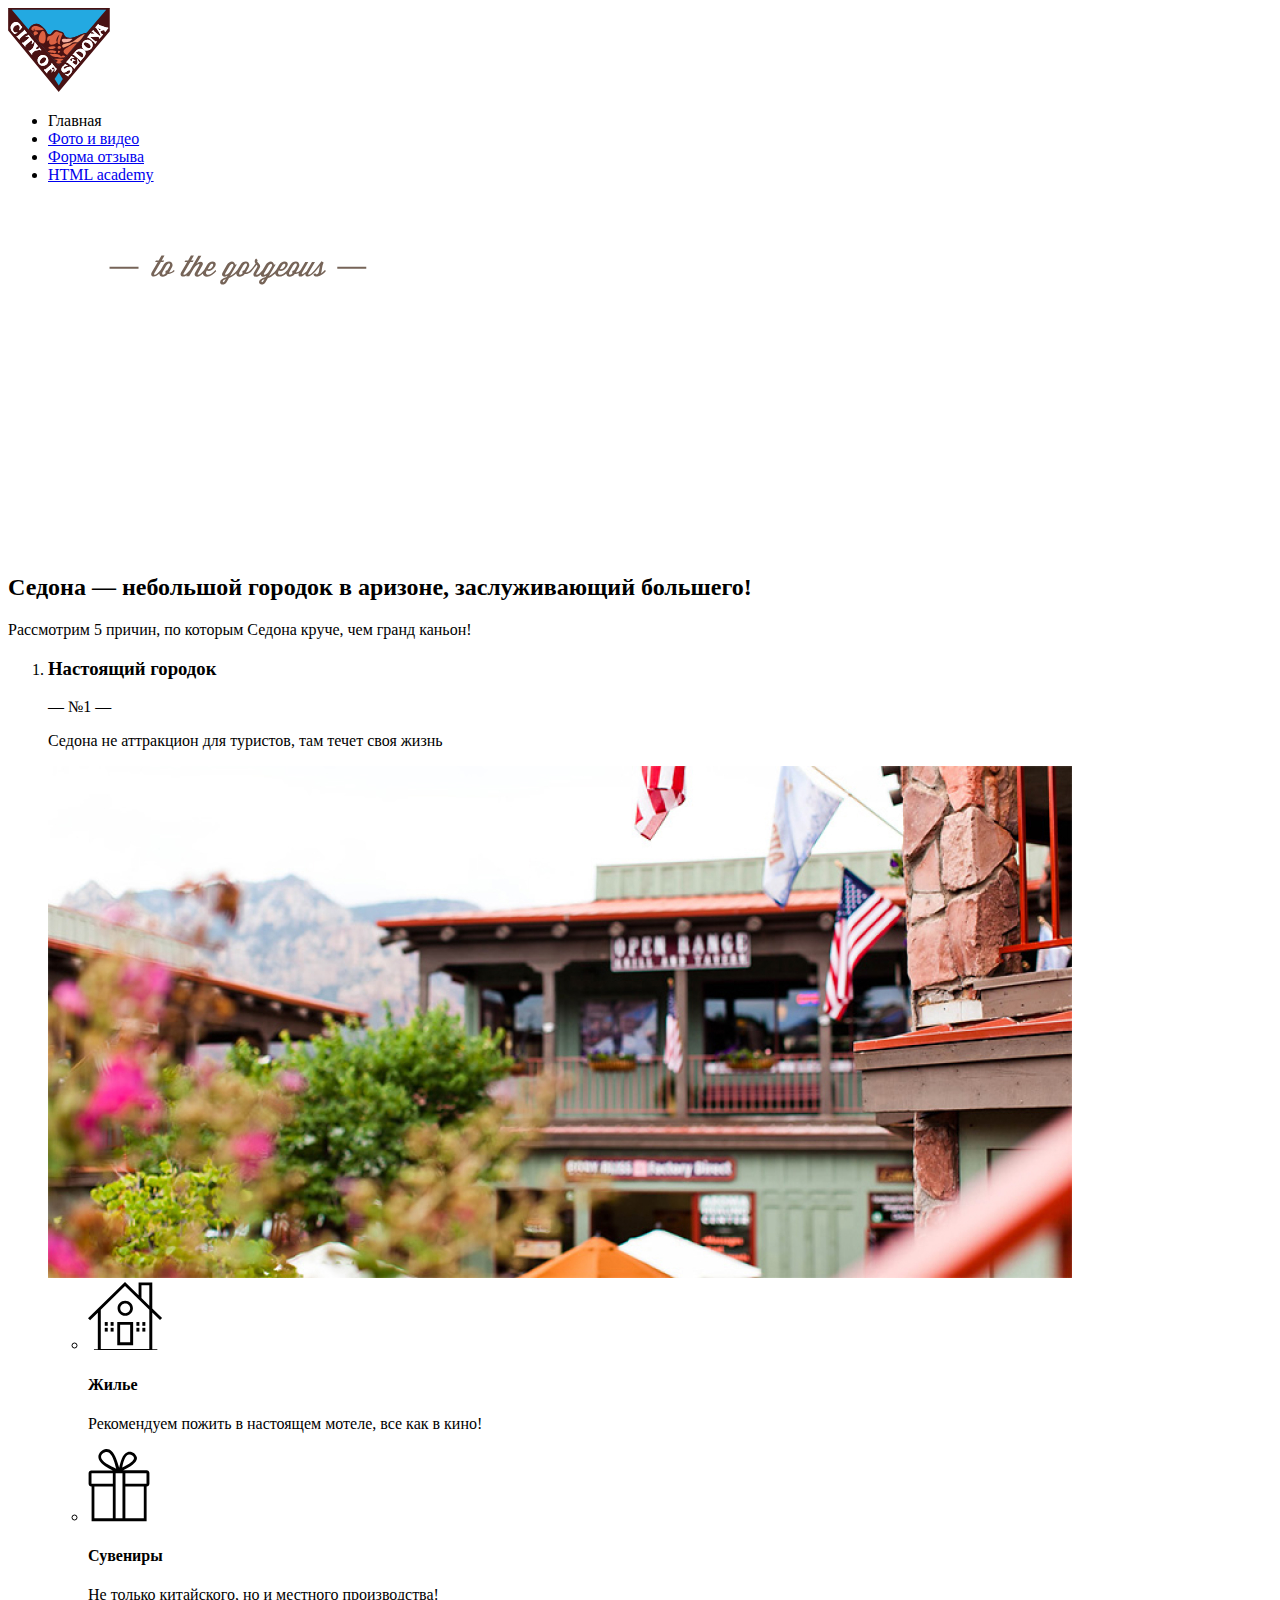
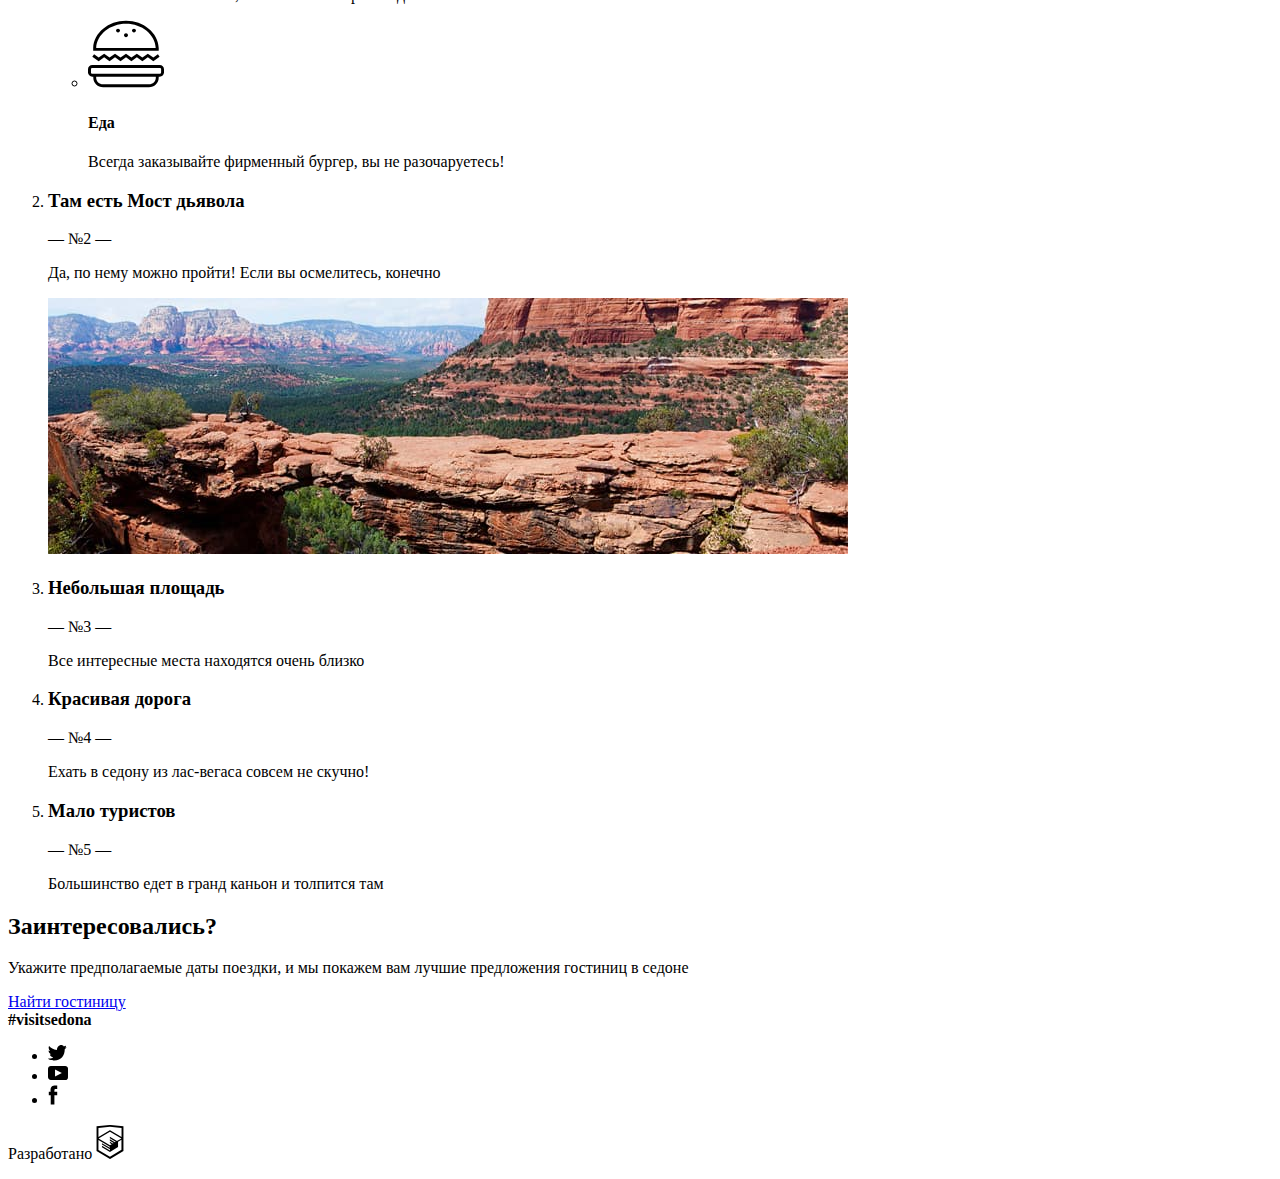
==== index.html @ f2466445 "Color ascent reason’s header to white" ====
<!DOCTYPE html>
<html lang="ru">
  <head>
    <meta charset="UTF-8" />
    <meta name="viewport" content="width=device-width, initial-scale=1.0" />
    <meta http-equiv="X-UA-Compatible" content="ie=edge" />
    <link rel="stylesheet" href="style.css" />
    <title>Sedona</title>
  </head>
  <body class="body">
    <header class="header">
      <a class="header-link">
        <svg width="102" height="84" xmlns="http://www.w3.org/2000/svg">
          <title>
            Логотип курорта City of Sedona: треугольник направленный вниз,
            внутри надпись и горы
          </title>
          <path d="m.15 0 50.6 59.1L101.85 0H.15Z" fill="#23A9E1" />
          <path
            d="M51.05 0H.15v22.5L50.75 84l.3-.4 50.7-60.4V0h-50.7Zm0 57.1-.3.4L3.85 1.8h94.4l-47.2 55.3Z"
            fill="#491213"
          />
          <path
            d="m50.75 57.5.3-.4 27.6-32.3c-6.9.9-11.9 6.1-18.6 5-3.4-.6-3.5-2.5-4.5-4.5-.7-1.5-1.9-1.3-3.5-1.9-1.4-.6-2.3-1.7-5.2-1.1-2.5.6-2.8 4.5-6 4.3-1.7-.1-1.8-2.5-4.2-5.5-6.3-7.6-12.2-6.5-16.2.5l30.3 35.9Z"
            fill="#491213"
          />
          <path
            d="M23.45 32.2c.5.6.9 1.3.8 2.1-.1.6-.9 1.5-.3 1.8.7-.9 1.5-1.9 2.2-2.8-.6-.2-5.4-5.8-5.4-6.5-1.1.6-2.1 1.2-3.2 1.7.2.7 1.3 0 1.9 0 .8.1 1.4.6 2 1.2-1.7 1.4-5.9 5-6.4 5.1-.2 0-1.1-.6-1.1-.1 0 .3.9 1 1 1.2.7.9 1.5 1.8 2.2 2.7.6-.3-.1-.7.2-1.2.3-.3 4.9-4.2 6.1-5.2ZM18.15 25.3c.4-.1.6.4 1-.1-.8-1-1.6-1.9-2.4-2.9-.4-.4-.8-.9-.7 0 .1.6-6.1 5.7-6.5 5.8-.5.2-.8-.4-1.1.1.7.9 1.5 1.7 2.2 2.6.2.3.5.6.7.9.3.3.2-.7.2-.6-.1-.5.5-.9.9-1.2 1.5-1.4 5.3-4.6 5.7-4.6ZM9.35 24.4c-1.8.5-3.6-.2-4.2-2-.5-1.8.6-3.8 2.1-4.8 1.4-1 3.6-1 4.4.8.3.8.2 1.7-.1 2.5-.2.5-.6 1 .1 1.3.9-1.1 1.7-2.2 2.6-3.3-1.1-.6-1.5-1.7-2.3-2.6-.9-1.1-2.1-2.1-3.5-2.3-2.9-.4-5.6 2.6-5.8 5.2-.1 1.5.4 2.8 1.2 4 .8 1 1.9 1.6 2.4 2.8.3.1 2.7-1 3.3-1.3-.1-.1-.1-.3-.2-.3-.7.2 0 0 0 0ZM48.65 60.8c-1.2-.8-4-4.7-4.6-5.3-.1-.1-.2-.3-.3-.4 0 0-.3.2-.2.2-.2.1.1.6-.1.9-.8 1.2-5.8 5-6 5.2-.6.4-1.2-.2-1.5.3.7.9 2.8 3.5 3 3.6.5.1.1-.8.2-1 .1-.4 2.6-2.4 3.5-3.2.3-.3.7.4.9.7.3.5.5 1 .3 1.6-.1.4-.7.9-.3 1.2.6-.7 2.4-2.8 2.6-3 .3-.3-.6 0-.5-.1-.4.2-.7.2-1.1 0-.1-.1-1.1-1.1-1-1.2.4-.4 1-1 1.5-1.1.9-.2 1.6 1.5 1.7 2.1.1.6.1 1.2-.1 1.8-.1.4-.5.7 0 .9.7-1 1.4-1.9 2.1-2.9.2-.2 0-.3-.1-.3-.1-.1.2 0 0 0ZM38.45 56.6c2.2-1.9 2.5-5.1.8-7.3-1.9-2.5-5.4-3.1-7.8-1.1-2.2 1.9-2.5 5-.8 7.3 2 2.7 5.2 3 7.8 1.1 1.2-.9-.1.1 0 0Zm-.5-4.7c-.6 1.5-2.2 3.1-3.7 3.7-1.8.7-3.1-.8-2.4-2.6.6-1.5 2.2-3.1 3.7-3.7 1.9-.7 3.1.9 2.4 2.6-.3.9.1-.2 0 0ZM32.05 42c.5.1.9.6 1.3 0-.7-.9-1.5-1.8-2.2-2.6-.6.3 0 .5-.2 1-.2.4-2.6.8-3.2.9.2-.6.9-2.6 1.2-2.8.5-.4.9.4 1.3-.1l-2.7-3.3c-.3-.4-.6-1-1-.7 0 0 0 1.5-.1 1.7-.1.2-.9 3.6-1.9 4.5-.5.4-2.2 1.9-2.7 2.1-.5.2-.8-.6-1.2 0 .8 1 1.7 2 2.5 3 .1.1.6.9.8.9.5.1.1-.9.1-1.1.2-.4 2.5-2.7 3.5-2.9 1.2-.3 3-.8 4.5-.6.3.1-.4 0 0 0ZM69.35 52.4c.2.6.3 1.3.2 2-.1.9-1 2.9-2.2 2.3-1.2-.6-2.2-1.7-3.2-2.6.8-.9 1.5-1.7 2.9-1.3.4.1.7 0 .3-.3-.4-.2-3.1-2-3.3-1.8-.3.3.5.9.2 1.5-.2.4-.6.8-.9 1.2-.7-.6-1.9-1.3-1.1-2.3.5-.7 1.3-1.2 2.1-1.3.6-.1 1.8.4 2-.2-1.1-.5-2.2-1-3.3-1.6.2.8-3.3 4.5-4.1 5.5-.1.1-.7.6-.7.8 0 .4.6.1.7.1.5-.2 6.8 5.1 7 5.5.1.3-.2.6 0 .7 0 0 .2.2.3.2.4-.5 4.5-6 5.4-6.2-.8-1.2-1.6-2.4-2.4-3.7-.6.4 0 1.1.1 1.5ZM63.15 59.2c-2.1-1.3-5.6 1.3-6.1 1.5-1 .5-1.8-.5-1.3-1.5.5-.8 1.4-1.2 2.3-1.3.3 0 1.4.2 1.5 0 .1-.2.2-.2 0-.3-.9-.6-1.7-1.2-2.6-1.7-.2 1.1-1.4 1.7-2.1 2.4-.8.9-1.5 1.9-1.5 3.2 0 1.1.7 2.1 1.7 2.7 1.1.6 2.3.1 3.3-.5.6-.4 1.3-.9 1.9-1.2 1-.5 2.3-.1 2 1.3-.3 1.1-1.4 2.1-2.4 2.3-.6.2-1.3.1-1.9-.1-.4-.1-1-.7-1.2-.1 1.2.8 2.3 1.7 3.5 2.5.1-.8.5-1.1 1.1-1.6.7-.6 1.4-1.3 2-2.1 1.2-1.7 1.6-4.1-.2-5.5ZM63.15 59.2c1 .5-.6-.5 0 0ZM99.85 19.6c-.7.7-8.4-2.3-9-2.8-.3-.1-.3-1.3-.7-.8l-1.2 1.5c-.4.5-.8 1-1.3 1.5-.3.3-.5.5 0 .7.8-.4 5.4 7.3 5 8.5-.7.4-6.9-5.1-7.1-5.4-.1-.1.3-1-.2-.9-.2 0-.7.9-.9 1.1-.3.4-.6.7-.9 1.1.3.5.5 0 1 0 .4.1 1.8 1.3 2.2 1.7-.7 0-2.7.1-2.9.1-.9.1-.4-.7-1-.9-.8.9-1.5 1.8-2.3 2.8-.4.5-.9 1.1-1.3 1.6-.1.1 0 0 .1.1.3.3.1.2.6 0s6.6 4.9 6.8 5.2c.4.5-.2 1 .4 1.2.6-.7 1.2-1.5 1.8-2.2.1-.1.1-.1 0-.2-.4-.4-.5.2-1 .2-.5-.1-4.4-3.4-5.9-4.6 1.8-.1 7.3-.3 8.2-.3.3 0 1.1.9 1.1 1.2-.1.4-.5.6.1.8.5-.6 1-1.1 1.5-1.7l.2-.3c.1-.1.1-.1.2-.3l.2-.2c.4-.5 1.8-2 1.6-2.2-.5-.4-.7.5-1.3-.1-.3-.2-1.2-1.8-1.4-2.2-.3-.4.6-.9 1-1.1.8-.5 3.2-1.2 3.5.3 0 .3-.3.5-.1.7 0 0 .2.2.3.2.2-.2 2.4-2.8 3.3-4-.4-.1-.5-.2-.6-.3Zm-7.4 2.2c.1-.1.2-.1 0 0-.3.2-.7.5-1 .8-.5-.9-1-1.8-1.6-2.7 1.2.5 2.4 1 3.5 1.5-.2 0-.5.2-.9.4ZM82.75 33c-2.4-2-5.6-1.4-7.6.8-1.9 2.3-1.7 5.7.6 7.6 2.3 1.9 5.7 1.4 7.6-.8 1.9-2.3 1.8-5.7-.6-7.6Zm-.3 6.6c-1.3 1.3-3.4.1-4.5-.7-1.1-.8-3.1-2.6-1.9-4.1 1.1-1.3 3.1-.2 4.2.5 1.2.8 3.4 2.6 2.3 4.2l-.1.1Z"
            fill="#fff"
          />
          <path
            d="M82.75 33c1.2 1-.3-.2 0 0ZM82.45 39.6l.1-.1-.1.1ZM76.15 42.1c.1.1.3.2 0 0-2.9-2.2-6.3-1.6-8.5 1.1l-3 3.6c.4.5.8-.1 1.3.2.4.3 6.2 5.1 6.3 5.4.2.5-.3.5.1.9.2.1 4.5-5.2 4.9-6.2.9-1.8.3-3.8-1.1-5Zm-1.3 6.8c-.2.3 0 .1-.7.7-.3.3-6.4-4.7-6.2-4.9.8-.9 2.6-1.6 3.6-1.3 2.2.4 5.2 3.1 3.3 5.5Z"
            fill="#fff"
          />
          <path
            d="m50.75 57.5.3-.4 27.6-32.3c-6.9.9-11.9 6.1-18.6 5-3.4-.6-3.5-2.5-4.5-4.5-.7-1.5-1.9-1.3-3.5-1.9-1.4-.6-2.3-1.7-5.2-1.1-2.5.6-2.8 4.5-6 4.3-1.7-.1-1.8-2.5-4.2-5.5-6.3-7.6-12.2-6.5-16.2.5l30.3 35.9Z"
            fill="#491213"
          />
          <path d="m46.65 70.9 4.1-6.5 4 6.5-4 6.5-4.1-6.5Z" fill="#23A9E1" />
          <path
            d="M23.45 32.3c.5.6.9 1.3.8 2.1-.1.6-.9 1.6-.3 1.8.7-.9 1.5-1.9 2.2-2.8-.6-.2-5.4-5.8-5.4-6.5-1.1.6-2.1 1.2-3.2 1.7.2.7 1.3 0 1.9 0 .8.1 1.4.6 2 1.2-1.7 1.4-5.9 5-6.4 5.1-.2 0-1.1-.6-1.1-.1 0 .3.9 1 1 1.2.7.9 1.5 1.8 2.2 2.7.6-.3-.1-.7.2-1.2.3-.4 4.9-4.3 6.1-5.2ZM18.15 25.3c.4-.1.6.4 1-.1-.8-1-1.6-1.9-2.4-2.9-.4-.4-.8-.9-.7 0 .1.6-6.1 5.7-6.5 5.8-.5.2-.8-.4-1.1.1.7.9 1.5 1.7 2.2 2.6.2.3.5.6.7.9.3.3.2-.7.2-.6-.1-.5.5-.9.9-1.2 1.5-1.3 5.3-4.6 5.7-4.6ZM9.35 24.4c-1.8.5-3.7-.2-4.2-2s.6-3.8 2.1-4.8c1.4-1 3.6-1 4.4.8.3.8.2 1.7-.1 2.5-.2.5-.6 1 .1 1.3.9-1.1 1.7-2.2 2.6-3.3-1.1-.6-1.5-1.7-2.3-2.6-.9-1.1-2.1-2.1-3.5-2.3-2.9-.4-5.6 2.6-5.8 5.2-.1 1.5.4 2.8 1.2 4 .8 1 1.9 1.6 2.4 2.8.3.1 2.7-1 3.3-1.3-.1-.1-.1-.2-.2-.3-.7.2 0 0 0 0ZM48.65 60.8c-1.2-.8-4-4.7-4.6-5.3-.1-.1-.2-.3-.3-.4 0 0-.3.2-.2.2-.2.1.1.6-.1.9-.8 1.2-5.8 5-6 5.2-.6.4-1.2-.2-1.5.3.7.9 2.8 3.5 3 3.6.5.1.1-.8.2-1 .1-.4 2.6-2.4 3.5-3.2.3-.3.7.4.9.7.3.5.5 1 .3 1.6-.1.4-.7.9-.3 1.2.6-.7 2.4-2.8 2.6-3 .3-.3-.6 0-.5-.1-.4.2-.7.2-1.1 0-.1-.1-1.1-1.1-1-1.2.4-.4 1-1 1.5-1.1.9-.2 1.6 1.5 1.7 2.1.1.6.1 1.2-.1 1.8-.1.4-.5.7 0 .9.7-1 1.4-1.9 2.1-2.9.2-.2 0-.3-.1-.3-.1-.1.2 0 0 0ZM38.45 56.6c2.2-1.9 2.5-5.1.8-7.3-1.9-2.5-5.4-3.1-7.8-1.1-2.2 1.9-2.5 5-.8 7.3 2 2.7 5.2 3 7.8 1.1 1.2-.9-.1.1 0 0Zm-.5-4.7c-.6 1.5-2.2 3.1-3.7 3.7-1.8.7-3.1-.8-2.4-2.6.7-1.5 2.2-3.1 3.7-3.7 1.9-.7 3.1.9 2.4 2.6-.4.9.1-.2 0 0ZM32.05 42c.5.1.9.5 1.3 0-.7-.9-1.5-1.8-2.2-2.6-.6.3 0 .5-.2 1-.2.4-2.6.8-3.2.9.2-.6.9-2.6 1.2-2.8.5-.4.9.4 1.3-.1l-2.7-3.3c-.3-.4-.6-1-1-.7 0 0 0 1.5-.1 1.7-.1.2-.9 3.6-1.9 4.5-.5.4-2.2 1.9-2.7 2.1-.5.2-.8-.6-1.2 0 .8 1 1.7 2 2.5 3 .1.1.6.9.8.9.5.1.1-.9.1-1.1.2-.4 2.5-2.7 3.5-2.9 1.2-.2 3-.7 4.5-.6.3.1-.4 0 0 0Z"
            fill="#fff"
          />
          <path
            d="M25.75 22.9c-4-.2-2.4-4 .4-4.8 2.6-.8 8.1 1.7 9.8 3.4-2.8.9-6.4.7-9.4.9-.2-3.2-1-2.1-.8.5ZM26.75 27.7c-2-1.6-1.4-5.3 1.8-4.1 4 2.1-.9 3.2-1.8 4.1ZM35.25 35.4c-8.6-.1-2.8-13.3.1-12.5 3.4 1.1 3 12.6-.1 12.5ZM41.35 31.1c-.8 2.5-2.4 3-2.2-.1.2-3.5 2.5-2.7 4.9-4 2-1.1 3.1-5.2 6.6-2.8 1.6 1.1 3.4.2 3.9 1.8 0-.1-4.5 10.3-2 10.3-5 0-2.8-5.9-.9-9.9-1.8.9-4.8 6.7-2.4 7.6-1.3 1.7-5.2 3.9-7.2 2.3-1.5-1.1-.7-3.2-.7-5.2ZM45.45 40.7c-3.5 1-8.1-1.2-2.5-2.3 3.5-.7 7.2.7 2.5 2.3.1 0-.1 0 0 0ZM49.85 40.6c-.7-1.7.6-3.6 2.7-2.2 1.8 1.2-.9 3.1-2.7 2.2ZM46.85 45.2c-2.4-.7-10.5-.6-5.2-2.8 1.7-.6 10.2.2 5.2 2.8ZM50.05 44.9c0-1-.5-2.7 1.4-1.9 2.2.8-1.4 2.6-1.4 1.9 0 0 0-.2 0 0ZM57.35 48.5c-1.4-1.2-2.9-1.3-4.2 0-1.8-3.3-8.3-2.2-11.4-2.7 1.6 4.1 14.8 4.9 15.6 2.7ZM55.45 51c-3.2-.1-6.7-.6-9.6.1 1.9.5 6.4 1.8 2.2 2.9 1.5 2.2 4 2 5.6.1-.7-.3-1-.7-1.6-1.1 1.6-.3 3.2-1.2 3.4-2ZM59.05 47.1c-5.3-3.1-4-5.4.4-7.6 2.3-1.1 7.3-5.2 9.4-3.9-3.3 3.9-6.6 7.7-9.8 11.5Z"
            fill="#DC6243"
          />
          <path
            d="M55.25 39.8c-4.5-4.6 6.7-4.2 8.5-5.8 1.3.4 10.8-8.3 13.1-7.7-1.7 1.9-5.2 8.1-7.8 8.1-2 0-4-.3-5.5 1.1-2.2 2.1-5.9 3.1-8.3 4.3Z"
            fill="#F49774"
          />
          <path
            d="M56.75 34.2c-2.5 1.3-4.8-3.9-.5-3.4 2.8.3 5.7-.2 8.3.2-2 2.3-4.7 3.6-7.8 3.2Z"
            fill="#F4B1A4"
          />
          <path
            d="M69.35 52.5c.2.6.3 1.3.2 2-.1.9-1 2.9-2.2 2.3-1.2-.6-2.2-1.7-3.2-2.6.8-.9 1.5-1.7 2.9-1.3.4.1.7 0 .3-.3-.4-.2-3.1-2-3.3-1.8-.3.3.5.9.2 1.5-.2.4-.6.8-.9 1.2-.7-.6-1.9-1.3-1.1-2.3.5-.7 1.3-1.2 2.1-1.3.6-.1 1.8.4 2-.2-1.1-.5-2.2-1-3.3-1.6.2.8-3.3 4.5-4.1 5.5-.1.1-.7.6-.7.8 0 .4.6.1.7.1.5-.2 6.8 5.1 7 5.5.1.3-.2.6 0 .7 0 0 .2.2.3.2.4-.5 4.5-6 5.4-6.2-.8-1.2-1.6-2.4-2.4-3.7-.6.3 0 1 .1 1.5ZM63.15 59.2c-2.1-1.3-5.6 1.3-6.1 1.5-1 .5-1.8-.5-1.3-1.5.5-.8 1.4-1.2 2.3-1.3.3 0 1.3.2 1.5 0 .1-.2.2-.2 0-.3-.9-.6-1.7-1.2-2.6-1.7-.2 1.1-1.4 1.7-2.1 2.4-.8.9-1.5 1.9-1.5 3.2 0 1.1.7 2.1 1.7 2.7 1.1.6 2.3.1 3.3-.5.6-.4 1.3-.9 1.9-1.2 1-.5 2.3-.1 2 1.3-.3 1.1-1.4 2.1-2.4 2.3-.6.2-1.3.1-1.9-.1-.4-.1-1-.7-1.2-.1 1.2.8 2.3 1.7 3.5 2.5.1-.8.5-1.1 1.1-1.6.7-.6 1.4-1.3 2-2.1 1.2-1.7 1.6-4.1-.2-5.5ZM63.15 59.2c1 .6-.6-.5 0 0ZM99.85 19.6c-.7.7-8.4-2.3-9-2.8-.3-.1-.3-1.3-.7-.8l-1.2 1.5c-.4.5-.8 1-1.3 1.5-.3.3-.5.5 0 .7.8-.4 5.4 7.3 5 8.5-.7.4-6.9-5.1-7.1-5.4-.1-.1.3-1-.2-.9-.2 0-.7.9-.9 1.1-.3.4-.6.7-.9 1.1.3.5.5 0 1 0 .4.1 1.8 1.3 2.2 1.7-.7 0-2.7.1-2.9.1-.9.1-.4-.7-1-.9-.8.9-1.5 1.8-2.3 2.8-.4.5-.9 1.1-1.3 1.6-.1.1 0 0 0 .1.3.3.1.2.6 0s6.6 4.9 6.8 5.2c.4.4-.2 1 .4 1.2.6-.7 1.2-1.5 1.8-2.2.1-.1.1-.1 0-.2-.4-.4-.5.2-1 .2-.5-.1-4.4-3.4-5.9-4.6 1.8-.1 7.3-.3 8.2-.3.3 0 1.1.9 1.1 1.2-.1.4-.5.6.1.8.5-.6 1-1.1 1.5-1.7l.2-.3c.1-.1.1-.1.2-.3l.2-.2c.4-.5 1.8-2 1.6-2.1-.5-.4-.7.5-1.3-.1-.3-.2-1.2-1.8-1.4-2.2-.3-.4.6-.9 1-1.1.8-.5 3.2-1.2 3.5.3 0 .3-.3.5-.1.7 0 0 .2.2.3.2.2-.2 2.4-2.8 3.3-4-.3-.2-.4-.3-.5-.4Zm-7.4 2.2c.1 0 .2-.1 0 0-.3.2-.7.5-1 .8-.5-.9-1-1.8-1.6-2.7 1.2.5 2.4 1 3.5 1.5-.2.1-.5.2-.9.4ZM82.75 33c-2.4-2-5.6-1.4-7.6.8-1.9 2.3-1.7 5.7.6 7.6 2.3 1.9 5.7 1.4 7.6-.8 1.9-2.3 1.8-5.7-.6-7.6Zm-.3 6.6s0 .1 0 0c-1.3 1.3-3.4.1-4.5-.7-1.1-.8-3.1-2.6-1.9-4.1 1.1-1.3 3.1-.2 4.2.5 1.2.8 3.4 2.6 2.3 4.2l-.1.1Z"
            fill="#fff"
          />
          <path
            d="M82.75 33c1.2 1-.3-.2 0 0ZM82.45 39.7c0-.1 0-.1 0 0l.1-.1c-.1 0-.1.1-.1.1ZM76.15 42.1c.1.1.3.3 0 0-2.9-2.2-6.3-1.6-8.5 1.1l-3 3.6c.4.5.8-.1 1.3.2.4.3 6.2 5.1 6.3 5.4.2.5-.3.5.1.9.2.1 4.5-5.2 4.9-6.2.9-1.8.3-3.7-1.1-5Zm-1.3 6.8c-.2.3 0 .1-.7.7-.3.3-6.4-4.7-6.2-4.9.8-.9 2.6-1.6 3.6-1.3 2.2.5 5.2 3.2 3.3 5.5Z"
            fill="#fff"
          />
        </svg>
      </a>

      <nav class="navigation">
        <ul class="navigation-list">
          <li class="navigation-item">
            <a class="navigation-current">Главная</a>
          </li>
          <li class="navigation-item">
            <a class="navigation-link" href="#">Фото и видео</a>
          </li>
          <li class="navigation-item">
            <a class="navigation-link" href="form.html">Форма отзыва</a>
          </li>
          <li class="navigation-item">
            <a class="navigation-link" href="#">HTML academy</a>
          </li>
        </ul>
      </nav>
    </header>

    <main class="content">
      <section class="lead">
        <div class="lead-image">
          <svg
            class="lead-image-foreground"
            alt="Welcome to the gorgeous SEDONA. Because the Grand Ca
            nyon sucks!"
            width="461"
            height="350"
            viewBox="0 0 461 350"
            xmlns="http://www.w3.org/2000/svg"
          >
          <title>
            Welcome to the gorgeous SEDONA. Because the Grand Ca nyon sucks!
          </title>
            <path
              d="m165.739 70-.2.2c-1.405 1.5-3.01 2.2-4.515 2.2l2.809-4.9c1.806-3.1.1-6.1-2.709-6.1-2.307 0-4.113.9-5.819 3.9l-1.505 2.6-1.204 2.1-.2.2c-2.207 2.5-4.314 4.5-5.618 4.5-.703 0-1.004-.5-.301-1.6l6.42-11.2h2.408l.903-1.4H153.7l2.809-4.9h-3.01l-2.809 4.9h-2.709l-.903 1.4h2.709l-6.019 10.4c-1.305 2.2-.402 4.3 2.006 4.3 1.706 0 3.712-1.3 5.518-3.1 0 3.8 5.317 4.6 8.528.5h.702c1.806 0 4.615-1.1 6.12-2.9 0-.5-.502-.9-.903-1.1Zm-6.421.2h-.1c-1.003 0-1.806.8-1.806 1.8 0 .4.1.7.301 1v.1c-1.404 2.4-4.816 2-3.11-1.2l2.307-3.9 1.405-2.4c2.107-3.6 5.016-2.2 3.21.9l-2.207 3.7ZM207.375 70l-.201.2c-2.207 2.5-4.916 4.5-7.023 4.5-1.806 0-2.909-1.2-1.605-3.6l.301-.5c1.906.8 5.618.4 7.825-3.5l.402-.7c1.605-2.8.1-4.8-2.408-4.8-2.408 0-4.314 1.3-5.618 3.5l-2.91 5-.2.2c-2.208 2.5-4.314 4.5-5.619 4.5-.702 0-1.003-.5-.301-1.6l4.314-7.6c1.305-2.3.101-3.9-1.605-3.9-1.304 0-2.709.7-4.214 2.3l4.816-8.3h-3.01L181.992 70l-.2.2c-2.208 2.5-4.315 4.5-5.619 4.5-.702 0-1.003-.5-.301-1.6l6.421-11.2h2.408l.903-1.4h-2.508l2.809-4.9h-3.01l-2.809 4.9h-2.709l-.903 1.4h2.709l-6.02 10.4c-1.304 2.2-.401 4.3 2.007 4.3 1.204 0 2.508-.6 3.812-1.6l-.802 1.3h3.01l4.514-7.9c4.615-5.8 6.622-5 5.418-2.8l-3.913 6.8c-1.304 2.2-.401 4.3 2.007 4.3 1.806 0 3.812-1.4 5.618-3.2.1 1.9 1.706 3.2 4.113 3.2 3.411 0 6.823-2.6 9.23-5.5.101-.6-.401-1-.802-1.2Zm-5.719-4.2c1.706-3 4.816-2.5 3.01.6l-.401.7c-1.405 2.4-3.411 2.4-4.515 2l1.906-3.3ZM316.831 70l-.201.2c-1.103 1.3-2.408 2.4-3.612 3.3 1.004-2.9.703-7.2 2.609-11.1l-2.207-1.2c-1.204 1.7-3.913 5.6-6.722 8.8l-.201.2c-2.207 2.5-4.314 4.5-5.618 4.5-.702 0-1.003-.5-.301-1.6l6.421-11.2h-3.01l-5.317 9.3c-2.308 2.1-4.013 3.2-4.615 3-.703-.3 0-1.4.401-2.1l5.819-10.2h-3.01l-4.715 8.1-.201.2c-1.404 1.5-3.01 2.2-4.515 2.2l2.81-4.9c1.805-3.1.1-6.1-2.709-6.1-2.308 0-4.114.9-5.819 3.9l-1.505 2.6-1.204 2.1-.201.2c-2.207 2.5-4.916 4.5-7.023 4.5-1.805 0-2.909-1.2-1.605-3.6l.301-.5c1.906.8 5.619.4 7.826-3.5l.401-.7c1.605-2.8.1-4.8-2.408-4.8-2.408 0-4.314 1.3-5.618 3.5l-2.91 5-.2.2c-2.508 2.9-4.615 4.7-7.023 5.7l6.722-11.5h-1.806c0-1.2-1.304-2.9-3.11-2.9-1.605 0-3.913 1.3-5.117 3.5l-2.909 5-.201.2c-2.207 2.5-4.314 4.5-5.618 4.5-.703 0-1.004-.5-.301-1.6l3.01-5.2c1.003-1.8.501-2.9-.402-4.1l-1.705-2c-.402-.5-.402-1.2.2-1.7l-1.605-1.7c-1.705 1.5-1.806 3.2-.802 4.6l.301.3c-1.305 1.9-3.111 4.4-5.117 6.7l-.201.2c-1.404 1.5-3.01 2.2-4.514 2.2l2.809-4.9c1.806-3.1.1-6.1-2.709-6.1-2.308 0-4.114.9-5.819 3.9L230.55 68l-1.204 2.1-.201.2c-2.508 2.9-4.615 4.7-7.022 5.7l6.721-11.5h-1.805c0-1.2-1.305-2.9-3.111-2.9-1.605 0-3.912 1.3-5.116 3.5l-4.214 7.3c-1.304 2.2-.401 4.3 2.007 4.3.802 0 1.806-.4 2.909-1l-.802 1.4c-4.014 1.2-6.622 2.9-6.622 5.1 0 2.9 4.414 3.5 6.622-.2l2.307-3.9c2.408-.7 4.715-2.2 7.224-4.5 0 3.8 5.317 4.6 8.527.5h.703c1.805 0 4.615-1.1 6.119-2.9 1.405-1.7 2.609-3.2 5.017-6.4l.401.5c.401.5.502 1.1.201 1.7L246 72.5c-1.304 2.2-.401 4.3 2.007 4.3 1.505 0 3.21-1 4.815-2.4 0 1.4.903 2.4 2.609 2.4.803 0 1.806-.4 2.909-1l-.702 1.2c-4.013 1.2-6.621 2.9-6.621 5.1 0 2.9 4.414 3.5 6.621-.2l2.308-3.9c2.407-.8 4.815-2.2 7.324-4.6.1 1.9 1.605 3.2 4.113 3.2 2.408 0 4.916-1.4 6.922-3.2-.1 3.9 5.318 4.7 8.528.6h.702c.903 0 2.208-.3 3.311-.9-.802 2.1-.1 3.5 1.605 3.5 1.606 0 3.512-1.5 4.916-2.9-.301 1.6.703 2.9 2.609 2.9 2.508 0 5.317-2.6 7.825-5.5 1.706-2 3.211-4.1 4.314-5.5-1.204 3.1-.501 8.7-3.411 8.7-1.003 0-1.404-1.1-1.404-1.1l-1.906 1s.501 2.4 3.31 2.4c.301 0 .502 0 .803-.1h.1c3.11-.4 6.12-2.8 8.327-5.4-.1-.5-.602-1-1.103-1.1Zm-43.04-4.2c1.705-3 4.815-2.5 3.01.6l-.402.7c-1.404 2.4-3.411 2.4-4.514 2l1.906-3.3Zm-57.387 15.6c-.602 1.1-1.605 1-1.605.1 0-.8.702-1.7 3.01-2.6l-1.405 2.5Zm1.405-6.7c-.703 0-1.004-.5-.301-1.6l4.213-7.3c1.606-2.8 4.816-2.1 3.311.6l-2.307 4c-1.806 2.9-3.713 4.3-4.916 4.3Zm18.46-4.5h-.101c-1.003 0-1.806.8-1.806 1.8 0 .4.101.7.301 1v.1c-1.404 2.4-4.815 2-3.11-1.2l2.308-3.9 1.404-2.4c2.107-3.6 5.017-2.2 3.211.9l-2.207 3.7Zm18.861 11.2c-.602 1.1-1.605 1-1.605.1 0-.8.702-1.7 3.01-2.6l-1.405 2.5Zm1.405-6.7c-.703 0-1.004-.5-.301-1.6l4.213-7.3c1.606-2.8 4.816-2.1 3.311.6l-2.307 4c-1.806 2.9-3.713 4.3-4.916 4.3Zm29.596-4.5h-.1c-1.004 0-1.806.8-1.806 1.8 0 .4.1.7.301 1v.1c-1.405 2.4-4.816 2-3.11-1.2l2.307-3.9 1.405-2.4c2.106-3.6 5.016-2.2 3.21.9l-2.207 3.7ZM130.525 66.8H101.53v2h28.995v-2ZM358.266 66.8h-28.995v2h28.995v-2Z"
              fill="#766458"
            />
            <path
              d="M44.445 157.6c-3.612-3-8.127-5-12.942-5-3.612 0-8.328 2.1-8.328 6.3 0 4.4 5.318 6.1 8.628 7.1l5.017 1.5c10.434 3.1 18.56 8.3 18.56 20.4 0 7.4-1.806 15.1-7.725 20.1-5.92 5-13.745 7-21.27 7-9.43 0-18.76-3.2-26.385-8.5L8.126 191c4.916 4.3 10.635 7.7 17.357 7.7 4.615 0 9.43-2.3 9.43-7.5 0-5.5-7.624-7.3-11.838-8.5-12.24-3.6-20.266-6.7-20.266-21.2 0-15.2 10.835-25.1 25.884-25.1 7.525 0 16.855 2.4 23.477 6.2l-7.725 15ZM91.899 154.8v12.5h21.971v16.5H91.899v12.9h23.276v16.5h-42.74v-74.8h42.74v16.5l-23.276-.1ZM129.622 138.4h27.69c20.868 0 38.124 16.4 38.124 37.4s-17.357 37.4-38.124 37.4h-27.69v-74.8Zm19.563 58.3h4.415c11.638 0 21.57-6.4 21.57-20.9 0-13.4-8.829-20.9-21.37-20.9h-4.615v41.8ZM287.636 174.4c0 24.2-17.457 41.3-41.535 41.3-24.079 0-41.535-17.1-41.535-41.3 0-22.6 19.965-38.5 41.535-38.5 21.57 0 41.535 15.9 41.535 38.5Zm-62.804.1c0 12.9 9.531 22.3 21.168 22.3 11.638 0 21.169-9.4 21.169-22.3 0-10.3-9.531-19.8-21.169-19.8-11.537 0-21.168 9.5-21.168 19.8ZM297.97 138.4h19.563l35.716 45.8h.201v-45.8h19.564v74.8H353.45l-35.716-45.9h-.201v45.9H297.97v-74.8ZM408.429 200.2l-5.217 13h-20.667l28.894-74.8h21.269L461 213.2h-20.767l-4.916-13h-26.888Zm13.644-38.7h-.2l-8.026 23.8H430.1l-8.027-23.8ZM108.252 287.7c7.725-2.6 8.227-12.2.703-12.2-2.107 0-4.615 1.5-6.321 4.4l-10.233 17.7c-.502.8-.903 1.5-1.505 2.2-2.609-3.6-1.906-9 1.806-11.4l-1.505-1.9c-8.026 5.1-5.618 19.7 7.725 19.7 11.337 0 16.654-13.6 9.33-18.5Zm-9.43 15.6c-2.308 0-4.014-.5-5.518-1.3.702-.8 1.304-1.7 1.906-2.7l6.421-11.1 1.003.1c8.929 1.9 5.418 15-3.812 15Zm4.113-17.3 3.11-5.3c2.809-4.8 6.321-2 4.414 1.6-1.504 2.8-3.611 3.6-7.524 3.7Z"
              fill="#fff"
            />
            <path
              d="M140.457 300c-.602 2.2.602 4.1 3.11 4.1 1.505 0 3.411-1 5.318-2.5.2 1.5 1.404 2.5 3.31 2.5 2.007 0 4.214-1.4 6.421-3.4-.401 2 .502 3.4 2.408 3.4 2.107 0 4.414-1.9 6.22-3.6-.401 2 .803 3.6 3.211 3.6 3.11 0 6.722-3.4 9.932-7 0-.1-.1-.1-.1-.2 2.107-2.4 3.912-5 5.317-6.8-1.505 3.9-.702 11-4.314 11-1.304 0-1.806-1.4-1.806-1.4l-2.408 1.2s.703 3.1 4.214 3.1c.401 0 .702 0 1.104-.1h.1c2.809-.4 5.518-2.1 7.926-4.2.1 2.5 2.006 4.3 5.116 4.3 4.314 0 8.628-3.4 11.739-7-.301-.5-.903-1.1-1.405-1.3l-.301.3c-2.709 3.2-6.22 5.7-8.929 5.7-2.308 0-3.712-1.5-2.007-4.5l.402-.7c2.408 1 7.023.5 9.932-4.4l.502-.9c2.006-3.5.1-6.1-3.01-6.1s-5.518 1.6-7.123 4.4l-3.712 6.3h-.101l-.301.3c-1.404 1.6-3.11 3.1-4.615 4.1 1.204-3.6.903-9.2 3.311-14l-2.809-1.5c-1.605 2.2-5.016 7.1-8.427 11.1l.1.1-.1.2c-2.709 3.2-5.418 5.7-7.124 5.7-.802 0-1.304-.6-.401-2.1l8.126-14.2h-3.812l-6.722 11.8c-2.909 2.6-5.116 4.1-5.819 3.8-.903-.4 0-1.8.502-2.6l7.424-12.9h-3.812l-6.02 10.4c-.1-.1-.201-.1-.301-.2l-.301.3c-2.709 3.2-5.418 5.7-7.123 5.7-.803 0-1.304-.6-.401-2.1l6.12-10.7h-2.208c.101-1.6-1.505-3.8-4.013-3.8-2.006 0-4.916 1.6-6.521 4.4l-3.812 6.6c-.201-.2-.402-.3-.602-.4l-.301.3c-2.709 3.2-6.221 5.7-8.929 5.7-2.308 0-3.712-1.5-2.007-4.5l3.913-6.8c2.207-3.8 6.12-3.1 3.812.8l-.501.9h3.11l.501-.9c2.007-3.5.101-6.1-3.009-6.1-3.111 0-5.518 1.6-7.124 4.4l-3.812 6.5c-.1-.1-.201-.1-.301-.2l-.301.3c-2.709 3.2-6.22 5.7-8.929 5.7-2.307 0-3.712-1.5-2.007-4.5l.402-.7c2.408 1 7.023.5 9.932-4.4l.502-.9c2.006-3.5.1-6.1-3.01-6.1s-5.518 1.6-7.123 4.4l-4.013 6.8c-2.408 4-.301 7.8 4.213 7.8 3.311 0 6.722-2 9.431-4.6-.1 2.6 1.906 4.6 5.117 4.6 3.21-.2 6.32-2 9.029-4.3Zm58.189-9.6c2.208-3.8 6.12-3.1 3.813.8l-.502.9c-1.806 3.1-4.314 3-5.718 2.5l2.407-4.2Zm-54.376 9.3 5.317-9.2c2.006-3.5 6.12-2.6 4.214.8l-3.01 5.2c-2.308 3.6-4.615 5.3-6.12 5.3-.803-.1-1.304-.6-.401-2.1Zm-24.279-9.3c2.207-3.8 6.119-3.1 3.812.8l-.502.9c-1.806 3.1-4.314 3-5.718 2.5l2.408-4.2ZM249.01 304.1c4.314 0 8.628-3.4 11.738-7-.3-.5-.902-1.1-1.404-1.3l-.301.3c-2.709 3.2-6.22 5.7-8.929 5.7-2.308 0-3.712-1.5-2.007-4.5l.402-.7c2.407 1 7.023.5 9.932-4.4l.502-.9c2.006-3.5.1-6.1-3.01-6.1s-5.518 1.6-7.123 4.4l-3.712 6.3s-.101 0-.101-.1l-.301.3c-2.709 3.2-5.417 5.7-7.123 5.7-.803 0-1.304-.6-.401-2.1l5.518-9.6c1.605-2.9.1-5-2.007-5-1.605 0-3.411.9-5.317 2.9l6.12-10.5h-3.913L226.838 296c-.1-.1-.301-.2-.401-.3l-.301.3c-2.709 3.2-5.418 5.7-7.123 5.7-.803 0-1.305-.6-.402-2.1l8.127-14.2h3.11l1.104-1.8h-3.111l3.612-6.2h-3.812l-3.612 6.2h-3.411l-1.104 1.8h3.512l-7.625 13.2c-1.605 2.8-.502 5.4 2.608 5.4 1.907 0 3.913-1.2 6.02-3l-1.505 2.6h3.813l5.818-10c5.819-7.3 8.428-6.4 6.823-3.6l-4.916 8.6c-1.606 2.8-.502 5.4 2.608 5.4 2.308 0 4.916-1.8 7.324-4.2 0 2.5 1.906 4.3 5.016 4.3Zm3.11-13.7c2.208-3.8 6.12-3.1 3.813.8l-.502.9c-1.806 3.1-4.314 3-5.718 2.5l2.407-4.2ZM364.386 295.8l-.301.3c-2.709 3.2-5.418 5.7-7.123 5.7-.803 0-1.305-.6-.402-2.1l12.842-22.2h-3.812l-5.619 9.6c-.702-1.1-1.906-2-3.511-2-2.007 0-4.916 1.6-6.521 4.4l-3.712 6.4c-.101 0-.201-.1-.201-.1l-.301.3c-2.709 3.2-5.418 5.7-7.123 5.7-.803 0-1.304-.6-.401-2.1l5.518-9.6c1.605-2.9.1-5-2.007-5-1.605 0-3.411.9-5.317 2.8l1.404-2.5h-3.812l-6.12 10.5c-.1-.1-.201-.2-.401-.2l-.301.3c-2.709 3.2-5.418 5.7-7.124 5.7-.802 0-1.304-.6-.401-2.1l6.12-10.7h-1.906c.1-1.6-1.505-3.8-4.013-3.8-2.007 0-4.916 1.6-6.521 4.4l-3.712 6.3-.201.2c-2.709 3.2-5.418 5.7-7.123 5.7-.803 0-1.305-.6-.402-2.1l3.813-6.6c1.304-2.3.702-3.6-.502-5.1l-2.107-2.6c-.501-.7-.501-1.5.201-2.2l-2.007-2.2c-2.207 1.9-2.307 4.1-1.003 5.8l.301.4c-1.705 2.4-3.913 5.6-6.421 8.5l.301.3c-3.11 3.6-5.819 5.9-8.828 7.2l4.815-8.2h-3.712l-.401.7c-2.007 3.5-4.314 6.1-7.324 6.1-2.609 0-3.11-2.6-.803-6.5l1.104-1.9c.702.1 1.405.2 2.207.2 13.544 0 20.065-18.1 8.127-18.1-2.107 0-4.615 1.5-6.321 4.4l-5.919 10.2c-2.207-1.2-3.411-3.3-3.411-5.4 0-1.8.802-3.5 2.407-4.8l-1.203-2.2c-2.709 1.9-3.913 4.5-3.913 7.1 0 3 1.705 5.9 4.815 7.5l-1.103 2c-2.709 4.6-2.207 9.7 3.21 9.7 1.606 0 3.01-.5 4.114-1.2l-1.004 1.7c-5.116 1.6-8.327 3.6-8.327 6.5 0 3.6 5.619 4.4 8.327-.3l2.91-5c3.913-1.2 7.825-3.9 12.039-8.8-.1-.1-.1-.2-.201-.4 1.706-2 3.111-3.9 6.02-7.8l.502.6c.501.6.702 1.4.2 2.2l-4.013 7c-1.605 2.8-.501 5.4 2.609 5.4 1.906 0 4.013-1.2 6.019-3 0 1.7 1.104 3 3.311 3 1.505 0 3.411-1 5.317-2.5.201 1.5 1.405 2.5 3.311 2.5 1.806 0 3.813-1.1 5.719-2.8l-1.405 2.4h3.813l5.819-10.1c5.819-7.3 8.427-6.3 6.721-3.5l-4.916 8.6c-1.605 2.8-.501 5.4 2.609 5.4 2.006 0 4.214-1.4 6.421-3.3-.201 1.9 1.003 3.3 3.311 3.3 1.505 0 3.411-1 5.317-2.5.201 1.5 1.404 2.5 3.311 2.5 3.11 0 6.722-3.4 9.932-7-.401-.2-1.104-.8-1.605-1Zm-78.155-14.2c1.104-1.9 2.408-2.8 3.412-2.8 6.019 0 1.805 12.3-8.127 12.3h-.802l5.517-9.5Zm-8.126 28.6c-.803 1.4-2.107 1.2-2.107.2s.903-2.1 3.813-3.2l-1.706 3Zm39.83-13.8c-2.308 3.6-4.615 5.3-6.12 5.3-.803 0-1.305-.6-.402-2.1l5.318-9.2c2.006-3.5 6.12-2.6 4.213.8l-3.009 5.2Zm36.819-.2c-2.307 3.8-4.615 5.5-6.22 5.5-.802 0-1.304-.6-.401-2.1l5.317-9.2c2.007-3.5 6.12-2.6 4.214.8l-2.91 5ZM237.272 331.8l-.301.3c-2.709 3.2-5.417 5.7-7.123 5.7-.803 0-1.304-.6-.401-2.1l5.518-9.6c1.605-2.9.1-5-2.007-5-1.605 0-3.411.9-5.317 2.8l1.404-2.5h-3.812l-6.12 10.6c-.201-.1-.301-.2-.502-.3l-.301.3c-1.705 1.9-3.812 2.8-5.718 2.8l3.612-6.2c2.307-4 .2-7.7-3.412-7.7-2.909 0-5.216 1.2-7.424 5l-1.906 3.2-1.605 2.8c-.1-.1-.201-.1-.301-.2l-.301.3c-3.11 3.6-5.819 5.9-8.829 7.2l10.434-17.8h-3.812l-6.722 11.7c-2.91 2.7-5.217 4.2-5.919 3.9-.903-.4 0-1.8.501-2.6l7.424-12.9h-3.812L184.4 332c-.1-.1-.201-.1-.301-.2l-.301.3c-2.709 3.2-5.417 5.7-7.123 5.7-.803 0-1.304-.6-.401-2.1l5.518-9.6c1.605-2.9.1-5-2.007-5-1.605 0-3.411.9-5.317 2.8l1.404-2.5h-3.812l-6.12 10.5c-.1-.1-.201-.2-.401-.2l-.301.3c-2.709 3.2-5.418 5.7-7.123 5.7-.803 0-1.305-.6-.402-2.1l6.12-10.7h-2.207c.1-1.6-1.505-3.8-4.013-3.8-2.007 0-4.916 1.6-6.521 4.4l-3.913 6.8c-.301-.2-.602-.4-.803-.5l-.301.3c-2.708 3.2-6.12 5.7-9.832 5.7-2.608 0-4.213-2.6-1.906-6.5l1.104-1.9c.702.1 1.404.2 2.207.2 4.013 0 8.628-2.1 11.638-7.3 1.103-1.9 1.505-3.6 1.505-5.1 0-3.4-2.207-5.7-5.017-5.7-2.106 0-4.615 1.5-6.32 4.4l-5.919 10.2c-2.208-1.2-3.412-3.3-3.412-5.4 0-1.8.803-3.5 2.408-4.8l-1.204-2.2c-2.708 1.9-3.912 4.5-3.912 7.1 0 3 1.705 5.9 4.815 7.5l-1.103 2c-2.709 4.6-1.104 9.7 4.314 9.7 4.213 0 7.424-1.9 10.032-4.4-.802 2.4.402 4.4 3.111 4.4 1.504 0 3.411-1 5.317-2.5.201 1.5 1.404 2.5 3.311 2.5 1.805 0 3.812-1.1 5.718-2.8l-1.404 2.4h3.812l5.819-10.1c5.819-7.3 8.427-6.3 6.722-3.5l-4.916 8.6c-1.605 2.8-.502 5.4 2.608 5.4 2.007 0 4.314-1.4 6.522-3.4-.502 2.1.501 3.4 2.407 3.4 1.806 0 3.913-1.5 5.619-3.1l-2.107 3.6c-5.117 1.5-8.428 3.6-8.428 6.5 0 3.6 5.619 4.4 8.328-.3l2.909-5c3.21-1 6.321-3 9.631-6.2-.501 5.3 6.522 6.5 10.836 1.1h.802c1.405 0 3.311-.5 5.017-1.5l-2.509 4.4h3.813l5.819-10.1c5.819-7.3 8.427-6.3 6.722-3.5l-4.916 8.6c-1.606 2.8-.502 5.4 2.608 5.4 3.11 0 6.722-3.4 9.932-7-.1-.3-.802-.9-1.304-1.1Zm-94.708-14.2c1.104-1.9 2.408-2.8 3.411-2.8 1.405 0 2.107.9 2.107 2.3 0 3.5-4.314 9.9-10.233 9.9h-.803l5.518-9.4Zm13.444 14.8c-2.308 3.6-4.615 5.3-6.12 5.3-.803 0-1.304-.6-.402-2.1l5.318-9.2c2.006-3.5 6.12-2.6 4.214.8l-3.01 5.2Zm28.894 13.8c-.803 1.4-2.107 1.2-2.107.2s.903-2.1 3.812-3.2l-1.705 3Zm25.683-14.2h-.2c-1.204 0-2.208 1-2.208 2.3 0 .5.101.9.402 1.3v.1c-1.806 3.1-6.12 2.5-3.913-1.5l2.91-5 1.805-3.1c2.709-4.5 6.321-2.7 4.013 1.2l-2.809 4.7ZM325.459 333.1c-.201-.6-.903-1.2-1.404-1.3l-.301.3c-1.405 1.6-3.111 3.1-4.615 4.1 1.203-3.6.902-9.2 3.31-14l-2.809-1.5c-1.605 2.2-5.016 7.1-8.427 11.1l-.301.3c-2.709 3.2-5.418 5.7-7.123 5.7-.803 0-1.606-.8-1.606-2.6v-1.6c2.709.3 5.518-1.4 7.324-4.5l1.003-1.8c3.512-6.1-2.207-8.1-6.119-4.5l5.417-9.4h-3.812l-10.835 18.8c-.201-.2-.502-.4-.703-.5l-.301.3c-2.709 3.2-6.22 5.7-8.929 5.7-2.307 0-3.712-1.5-2.006-4.5l3.912-6.8c2.208-3.8 6.12-3.1 3.813.8l-.502.9h3.11l.502-.9c2.006-3.5.1-6.1-3.01-6.1s-5.518 1.6-7.123 4.4l-3.712 6.4c-.1 0-.201-.1-.201-.1l-.301.3c-2.709 3.2-5.417 5.7-7.123 5.7-.803 0-1.304-.6-.401-2.1l8.126-14.2H276.5l-6.722 11.8c-2.91 2.6-5.117 4.1-5.819 3.8-.903-.4 0-1.8.502-2.6l7.424-12.9h-3.813l-7.424 12.7c-.802.7-1.705 1.4-2.408 2 1.204-3.6.903-9.2 3.311-14l-2.809-1.5c-1.605 2.2-10.334 13.8-13.845 17.8.301.5.903.9 1.405 1.3 2.207-2.5 9.43-11.8 10.734-13.6-1.504 3.9-.702 11-4.314 11-1.304 0-1.805-1.4-1.805-1.4l-2.408 1.2s.702 3.1 4.213 3.1c.402 0 .703 0 1.104-.1h.1c1.907-.3 3.813-1.1 5.619-2.4 0 1.5.903 2.5 2.508 2.5 2.107 0 4.414-1.9 6.22-3.6-.401 2 .803 3.6 3.21 3.6 2.408 0 5.017-1.9 7.525-4.4 0 2.5 2.006 4.4 5.117 4.4 3.11 0 6.12-1.7 8.828-4l-2.107 3.7h3.813l4.314-7.5v3c0 3.2.602 4.9 3.712 4.9 3.11 0 6.722-3.4 9.932-7 2.207-2.5 4.013-5.1 5.418-6.9-1.505 3.9-.702 11-4.314 11-1.304 0-1.806-1.4-1.806-1.4l-2.408 1.2s.702 3.1 4.214 3.1c.401 0 .702 0 1.104-.1h.1c3.812-.7 7.725-3.8 10.534-7.1Zm-25.282-3 1.103-1.9c4.415-6.1 7.425-4.4 6.02-2.1l-1.806 3.1c-1.103 2-4.414 3.4-5.317.9ZM325.359 335.7c-1.204 0-2.207 1-2.207 2.2 0 1.2.903 2.2 2.207 2.2 1.204 0 2.207-.9 2.207-2.2 0-1.2-1.003-2.2-2.207-2.2ZM325.559 334.2h3.813l11.939-20.7h-3.813l-11.939 20.7ZM80.462 277.6c0 .3-.1.6-.201.9-.1.3-.3.6-.502.8-.2.2-.501.4-.802.6-.301.1-.703.2-1.104.2-.501 0-.903-.1-1.304-.3-.401-.2-.803-.4-1.104-.7-.3-.3-.4-.6-.602-1-.1-.4-.2-.8-.2-1.3 0-.9.2-1.6.501-2.4.301-.7.703-1.4 1.305-1.9.2-.2.501-.5.802-.7.301-.2.602-.4.903-.5.301-.1.502-.3.703-.4.2-.1.3-.1.4-.2l1.405 2c-.2.1-.501.2-.802.4-.301.1-.602.3-.903.5-.301.2-.502.5-.703.8-.2.3-.3.6-.3 1 .702 0 1.204.2 1.705.6.602.3.803.9.803 1.6Zm7.925 0c0 .3-.1.6-.2.9-.1.3-.301.6-.502.8-.2.2-.501.4-.802.6-.301.1-.703.2-1.104.2-.502 0-.903-.1-1.304-.3-.401-.2-.803-.4-1.104-.7-.2-.3-.401-.6-.602-1-.1-.4-.2-.8-.2-1.3 0-.9.2-1.6.501-2.4.301-.7.703-1.4 1.304-1.9.201-.2.502-.5.803-.7.301-.2.602-.4.903-.5.301-.1.502-.3.702-.4.2-.1.301-.1.402-.2l1.404 2c-.2.1-.501.2-.802.4-.302.1-.602.3-.903.5-.301.2-.502.5-.703.8-.2.3-.3.6-.3 1 .702 0 1.203.2 1.705.6.502.3.803.9.803 1.6ZM354.353 336.5c0-.3.1-.6.201-.9.1-.3.301-.6.501-.8.201-.2.502-.4.803-.6.301-.1.702-.2 1.103-.2.502 0 .903.1 1.305.3.401.2.802.4 1.103.7.301.3.402.6.602 1 .101.4.201.8.201 1.3 0 .9-.201 1.6-.502 2.4-.301.7-.702 1.4-1.304 1.9-.201.2-.502.5-.803.7-.301.2-.602.4-.903.5-.3.1-.501.3-.702.4-.2.1-.301.1-.401.2l-1.405-2c.201-.1.502-.2.803-.4.301-.1.602-.3.903-.5.301-.2.501-.5.702-.8.201-.3.301-.6.301-1-.702 0-1.204-.2-1.705-.6-.502-.3-.803-.9-.803-1.6Zm-7.825 0c0-.3.1-.6.2-.9.1-.3.301-.6.502-.8.2-.2.501-.4.802-.6.301-.1.703-.2 1.104-.2.502 0 .903.1 1.304.3.402.2.803.4 1.104.7.2.3.401.6.602 1 .1.4.2.8.2 1.3 0 .9-.2 1.6-.501 2.4-.301.7-.702 1.4-1.304 1.9-.201.2-.502.5-.803.7-.301.2-.602.4-.903.5-.301.1-.502.3-.702.4-.201.1-.301.1-.402.2l-1.404-2c.301-.1.501-.2.802-.4.301-.1.602-.3.903-.5.301-.2.502-.5.703-.8.2-.3.301-.6.301-1-.703 0-1.204-.2-1.706-.6-.602-.3-.802-.9-.802-1.6Z"
              fill="#fff"
            />
          </svg>
        </div>

        <h2 class="heading-s">
          Седона — небольшой городок в аризоне, заслуживающий большего!
        </h2>
        <p class="lead-text">
          Рассмотрим 5 причин, по которым Седона круче, чем гранд каньон!
        </p>
      </section>

      <ol class="reason-list">
        <li class="reason-item">
          <article class="reason special">
            <h3 class="reason-title heading-s">Настоящий городок</h3>
            <p>— №1 —</p>
            <p class="reason-special-text">
              Седона не аттракцион для туристов, там течет своя жизнь
            </p>
            <img
              class="reason-image"
              src="img/photo-city@1x.jpg"
              alt="Фото мансарды местного ресторана"
            />
          </article>

          <ul class="about-city-list">
            <li class="about-city-item">
              <section class="about-city-example">
                <svg
                  class="about-city-icon"
                  width="76"
                  height="68"
                  viewBox="0 0 76 68"
                  alt=""
                  xmlns="http://www.w3.org/2000/svg"
                >
                  <path
                    fill-rule="evenodd"
                    clip-rule="evenodd"
                    d="M29.2628 63.128H45.1343V40.0275H29.2628V63.128ZM42.1584 60.325H32.1395V42.8305H42.1584V60.325Z"
                  />
                  <path
                    fill-rule="evenodd"
                    clip-rule="evenodd"
                    d="M37.1988 33.8402C33.0325 33.8402 29.5606 30.4573 29.5606 26.3011C29.5606 22.145 32.9333 18.8587 37.1988 18.8587C41.4642 18.8587 44.9361 22.145 44.9361 26.3011C44.9361 30.4573 41.4642 33.8402 37.1988 33.8402ZM42.1586 26.3011C42.1586 23.5948 39.8771 21.4684 37.1988 21.4684C34.5205 21.4684 32.2389 23.6915 32.2389 26.3011C32.2389 29.0075 34.5205 31.1339 37.1988 31.1339C39.9763 31.1339 42.1586 28.9108 42.1586 26.3011Z"
                  />
                  <path d="M19.7401 40.0275H16.7642V43.7971H19.7401V40.0275Z" />
                  <path d="M22.6168 40.0275H25.5927V43.7971H22.6168V40.0275Z" />
                  <path d="M19.7401 45.8254H16.7642V49.5949H19.7401V45.8254Z" />
                  <path d="M22.6168 45.8254H25.5927V49.5949H22.6168V45.8254Z" />
                  <path d="M51.3842 40.0275H48.4083V43.7971H51.3842V40.0275Z" />
                  <path d="M54.3601 40.0275H57.336V43.7971H54.3601V40.0275Z" />
                  <path d="M51.3842 45.8254H48.4083V49.5949H51.3842V45.8254Z" />
                  <path d="M54.3601 45.8254H57.336V49.5949H54.3601V45.8254Z" />
                  <path
                    fill-rule="evenodd"
                    clip-rule="evenodd"
                    d="M72.0169 38.093L74.1 36.0632L64.2795 26.4944V0.397726H50.5904V13.1561L37.0004 0.0111084L0 36.1599L2.08313 38.1896L9.82048 30.6506V67.186H5.95181V69.989H69.3386V67.186H64.2795V30.5539L72.0169 38.093ZM53.4671 3.29736H61.3036V23.6915L53.4671 16.0558V3.29736ZM61.3036 67.0893H12.7964V27.7509L37.0004 4.0706L61.3036 27.7509V67.0893Z"
                  />
                </svg>
                <div class="about-city-content">
                  <h4 class="heading-s">Жилье</h4>
                  <p class="about-city-text">
                    Рекомендуем пожить в настоящем мотеле, все как в кино!
                  </p>
                </div>
              </section>
            </li>
            <li class="about-city-item">
              <section class="about-city-example">
                <svg
                  class="about-city-icon"
                  width="62"
                  height="73"
                  viewBox="0 0 62 73"
                  xmlns="http://www.w3.org/2000/svg"
                >
                  <path
                    d="M58.6978 21.291H58.6012H35.1498C48.2749 14.747 49.3365 10.6088 48.8539 8.29913C47.7924 4.54592 43.4495 1.65883 39.3962 3.19861C34.0882 5.21957 32.6406 13.1109 31.193 18.7889C29.3593 13.0147 27.6222 5.70075 23.4724 1.94754C22.3143 0.888939 20.5771 -0.169659 17.9714 0.0228134C14.1111 0.407758 8.61013 5.12333 10.9263 10.4163C13.0495 15.5168 20.0946 18.7889 24.8235 21.3873H3.3022C1.75807 21.3873 0.599976 22.6383 0.599976 24.0819V34.8603C0.599976 36.4001 1.85458 37.5549 3.3022 37.5549H3.59172V72.2H58.6012V37.5549H58.6978C60.2419 37.5549 61.4 36.3039 61.4 34.8603V24.0819C61.4 22.5421 60.1454 21.291 58.6978 21.291ZM40.9403 5.60452C42.967 5.31581 45.6692 6.85559 45.9587 8.68408C46.3447 11.2825 42.7739 13.6884 41.1333 14.747C38.7206 16.383 36.4044 17.2491 34.1847 18.5964C34.9568 15.0357 36.5974 6.18193 40.9403 5.60452ZM19.1295 15.0357C17.0063 13.5921 12.953 10.8013 13.0495 7.62548C13.146 4.16097 18.5505 1.37012 21.4457 3.9685C25.113 7.1443 26.8501 14.5545 28.2012 19.7512C25.113 18.2115 22.2178 17.0566 19.1295 15.0357ZM24.8235 69.3129H6.39045V37.5549H24.8235V69.3129ZM24.8235 34.6679H3.49521V24.1781H24.8235V34.6679ZM34.4743 69.3129H27.6222V24.1781H34.4743V69.3129ZM55.706 69.3129H37.3695V37.5549H55.8025V69.3129H55.706ZM58.5047 34.6679H37.3695V24.1781H58.5047V34.6679Z"
                  />
                </svg>
                <div class="about-city-content">
                  <h4 class="heading-s">Сувениры</h4>
                  <p class="about-city-text">
                    Не только китайского, но и местного производства!
                  </p>
                </div>
              </section>
            </li>
            <li class="about-city-item">
              <section class="about-city-example">
                <svg
                  class="about-city-icon"
                  width="76"
                  height="68"
                  viewBox="0 0 76 68"
                  xmlns="http://www.w3.org/2000/svg"
                >
                  <path
                    d="M71.711 45.116H4.29C1.895 45.116 0 47.04 0 49.254v3.369c0 2.213 1.895 4.042 4.289 4.042h.997v.962c0 5.293 4.488 9.528 9.874 9.528h45.68c5.486 0 9.874-4.33 9.874-9.528v-.962h.997c2.294 0 4.289-1.829 4.289-4.139v-3.368c0-2.117-1.895-4.042-4.289-4.042Zm-3.89 12.511c0 3.657-3.091 6.64-6.881 6.64H15.06c-3.79 0-6.882-2.983-6.882-6.64v-.962h59.644v.962Zm5.187-5.1c0 .673-.599 1.25-1.297 1.25H4.29c-.698 0-1.297-.577-1.297-1.25v-3.37c0-.576.599-1.154 1.297-1.154H71.81c.698 0 1.297.578 1.297 1.251v3.272h-.1ZM16.157 37.32l5.386 3.85 5.486-3.85 5.485 3.85L38 37.32l5.386 3.85 5.485-3.85 5.486 3.85 5.486-3.85 5.485 3.85 6.284-4.524-1.696-2.31-4.588 3.176-5.485-3.85-5.486 3.85-5.486-3.85-5.485 3.85L38 33.662l-5.486 3.85-5.485-3.85-5.486 3.85-5.386-3.85-5.485 3.85-4.588-3.176-1.795 2.31 6.383 4.523 5.485-3.85ZM70.714 30.776c0-.578.1-2.502 0-2.887C70.016 12.875 55.654.845 38 .845c-17.654 0-32.115 12.03-32.814 27.044v2.887h65.528ZM38 3.732c15.958 0 29.123 10.78 29.722 24.157H8.179C8.877 14.51 22.041 3.732 38 3.732Z"
                  />
                  <path
                    d="M38 17.206c1.102 0 1.995-.862 1.995-1.925 0-1.063-.893-1.925-1.995-1.925s-1.995.862-1.995 1.925c0 1.063.893 1.925 1.995 1.925ZM30.021 12.49c1.102 0 1.995-.862 1.995-1.925 0-1.063-.893-1.925-1.995-1.925s-1.995.862-1.995 1.925c0 1.063.893 1.924 1.995 1.924ZM45.979 12.49c1.102 0 1.995-.862 1.995-1.925 0-1.063-.893-1.925-1.995-1.925s-1.995.862-1.995 1.925c0 1.063.893 1.924 1.995 1.924Z"
                  />
                </svg>
                <div class="about-city-content">
                  <h4 class="heading-s">Еда</h4>
                  <p class="about-city-text">
                    Всегда заказывайте фирменный бургер, вы не разочаруетесь!
                  </p>
                </div>
              </section>
            </li>
          </ul>
        </li>
        <li class="reason-item">
          <article class="reason special">
            <h3 class="reason-title heading-s">Там есть Мост дьявола</h3>
            <p>— №2 —</p>
            <p class="reason-special-text">
              Да, по нему можно пройти! Если вы осмелитесь, конечно
            </p>
            <img
              class="reason-image"
              src="img/photo-bridge@1x.jpg"
              alt="Фото моста образованного естественным образом из каменных наростов двух соседних гор. Очень высоко, внизу лес, на фоне долина с горами."
            />
          </article>
        </div>

        <li class="reason-item">
          <section class="reason regular">
            <h3 class="heading-s">Небольшая площадь</h3>
            <p>— №3 —</p>
            <p class="reason-text">
              Все интересные места находятся очень близко
            </p>
          </section>
        </li>
        <li class="reason-item">
          <section class="reason regular">
            <h3 class="heading-s">Красивая дорога</h3>
            <p>— №4 —</p>
            <p class="reason-text">
              Ехать в седону из лас-вегаса совсем не скучно!
            </p>
          </section>
        </li>
        <li class="reason-item">
          <section class="reason regular">
            <h3 class="heading-s">Мало туристов</h3>
            <p>— №5 —</p>
            <p class="reason-text">
              Большинство едет в гранд каньон и толпится там
            </p>
          </section>
        </li>
      </ol>

      <section class="landing">
        <h2 class="heading-m">
          Заинтересовались?
        </h2>
        <p class="landing-text">
          Укажите предполагаемые даты поездки, и мы покажем вам лучшие
          предложения гостиниц в седоне
        </p>
        <a class="landing-button button" href="#">Найти гостиницу</a>
      </section>
      <div class="map-with-marker" alt="Расположение на карте: к югу от Флагстаффа по 17 шоссе">
        <span class="marker-on-map"></span>
      </div>
    </main>

    <footer class="footer">
      <strong class="heading-m">#visitsedona</strong>
      <ul class="social-list">
        <li class="social-item">
          <a class="social-button button" href="#" target="_blank">
            <svg width="19" height="16" xmlns="http://www.w3.org/2000/svg">
              <title>Twitter</title>
              <path
                d="M11.947.28c1.79-.526 3.264.211 3.895 1.159.737-.21 1.474-.527 2.21-.737 0 .842-.526 1.579-.947 1.79.737.21 1.369-.527 1.369-.527-.21 1.053-1.053 1.79-1.684 2.105-.211 6.948-3.474 11.58-10.948 11.369h-.526c-.421 0-4.527-.421-5.263-1.895 2.42.21 4.21-.421 5.052-1.158-1.052-.316-2.947-.526-3.263-3.053.421.106.632.21 1.369.106C1.947 8.597.474 7.859.579 5.544c.316.316 1.158.526 1.474.526-.737-.21-2.106-3.473-.948-5.052 2 1.894 4 3.684 7.79 3.894.105-2.42 1.158-4 3.052-4.631Z"
              />
            </svg>
          </a>
        </li>
        <li class="social-item">
          <a class="social-button button" href="#" target="_blank">
            <svg width="20" height="16" xmlns="http://www.w3.org/2000/svg">
              <title>Facebook</title>
              <path
                d="M17.181.967H2.813C1.306.967 0 2.273 0 3.78v8.34c0 1.607 1.306 2.913 2.813 2.913h14.368a2.808 2.808 0 0 0 2.814-2.813V3.78c.1-1.507-1.206-2.813-2.814-2.813ZM7.033 11.417V4.583L13.866 8l-6.833 3.416Z"
              />
            </svg>
          </a>
        </li>
        <li class="social-item">
          <a class="social-button button" href="#" target="_blank">
            <svg width="10" height="20" xmlns="http://www.w3.org/2000/svg">
              <title>YouTube</title>
              <path
                d="M6.887 3.935h2.324V.526H6.404c-3.001.2-4.163 2.406-3.775 6.116H.789v3.508h1.936v9.324h3.679V10.15H9.21V6.642H6.404c0-1.003 0-2.406.483-2.707Z"
              />
            </svg>
          </a>
        </li>
      </ul>
      <p class="copyright">
        Разработано
        <a href="#" target="_blank">
          <svg
            width="28"
            height="34"
            viewBox="0 0 28 34"
            xmlns="http://www.w3.org/2000/svg"
          >
            <title>HTML Academy</title>
            <path
              d="M14.15 -0.0500488H14.05L0.550049 1.34995V26.05L14.05 34.0499L27.45 26.05V1.34995L14.15 -0.0500488ZM25.55 12.05L14.05 5.24995V5.14995H13.95L13.85 5.04995V5.14995L2.45005 12.05V3.04995L13.95 1.84995L25.55 3.04995V12.05ZM13.95 6.74995L25.45 13.45L20.95 16.05L13.85 11.85V13.25L19.75 16.75L18.85 17.25L13.85 14.25V15.65L17.65 17.95L16.85 18.45L13.85 16.65V18.05L15.75 19.15L13.95 20.25L2.55005 13.55L13.95 6.74995ZM2.45005 15.05L13.85 21.85V22.85L5.95005 18.15V19.55L13.95 24.35V25.45L5.95005 20.75V22.15L13.95 26.95L22.05 22.05V16.85L25.45 14.85V24.85L13.95 31.75L2.45005 24.95V15.05Z"
            />
          </svg>
        </a>
      </p>
    </footer>
  </body>
</html>
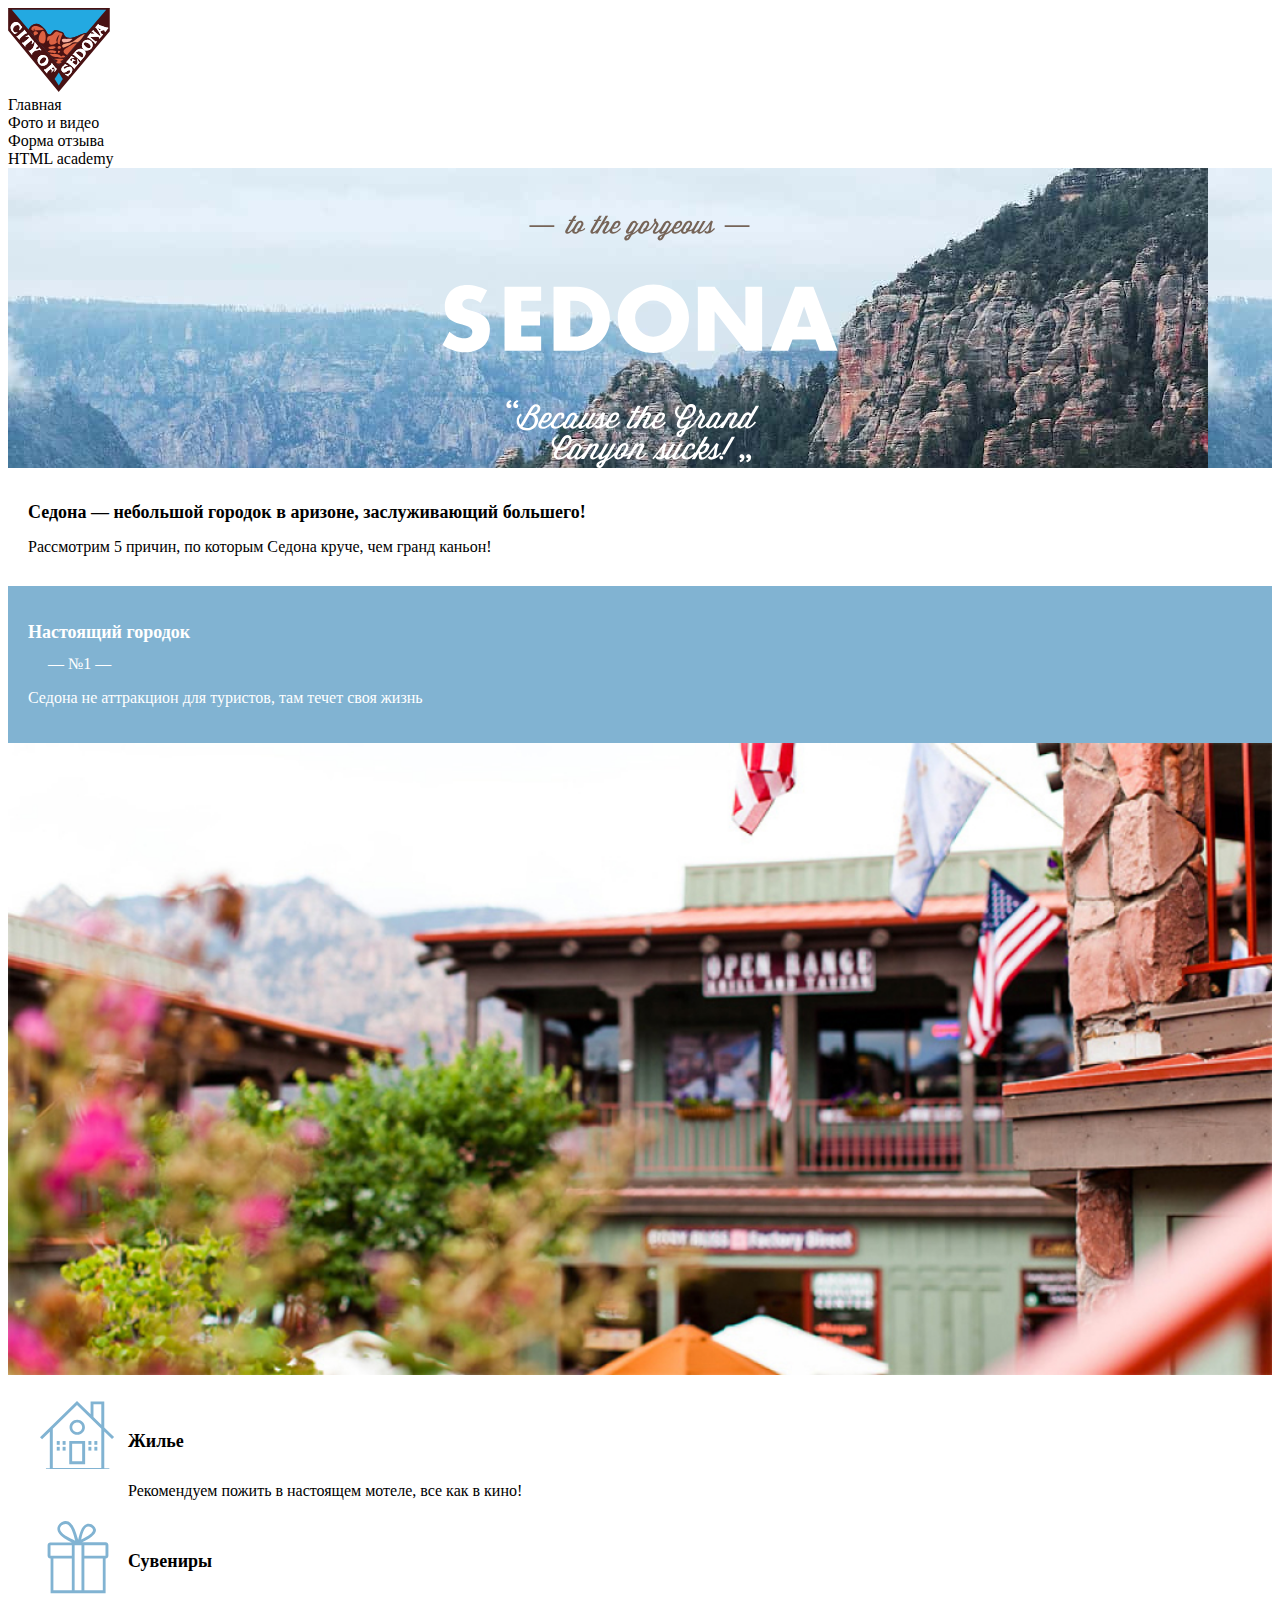
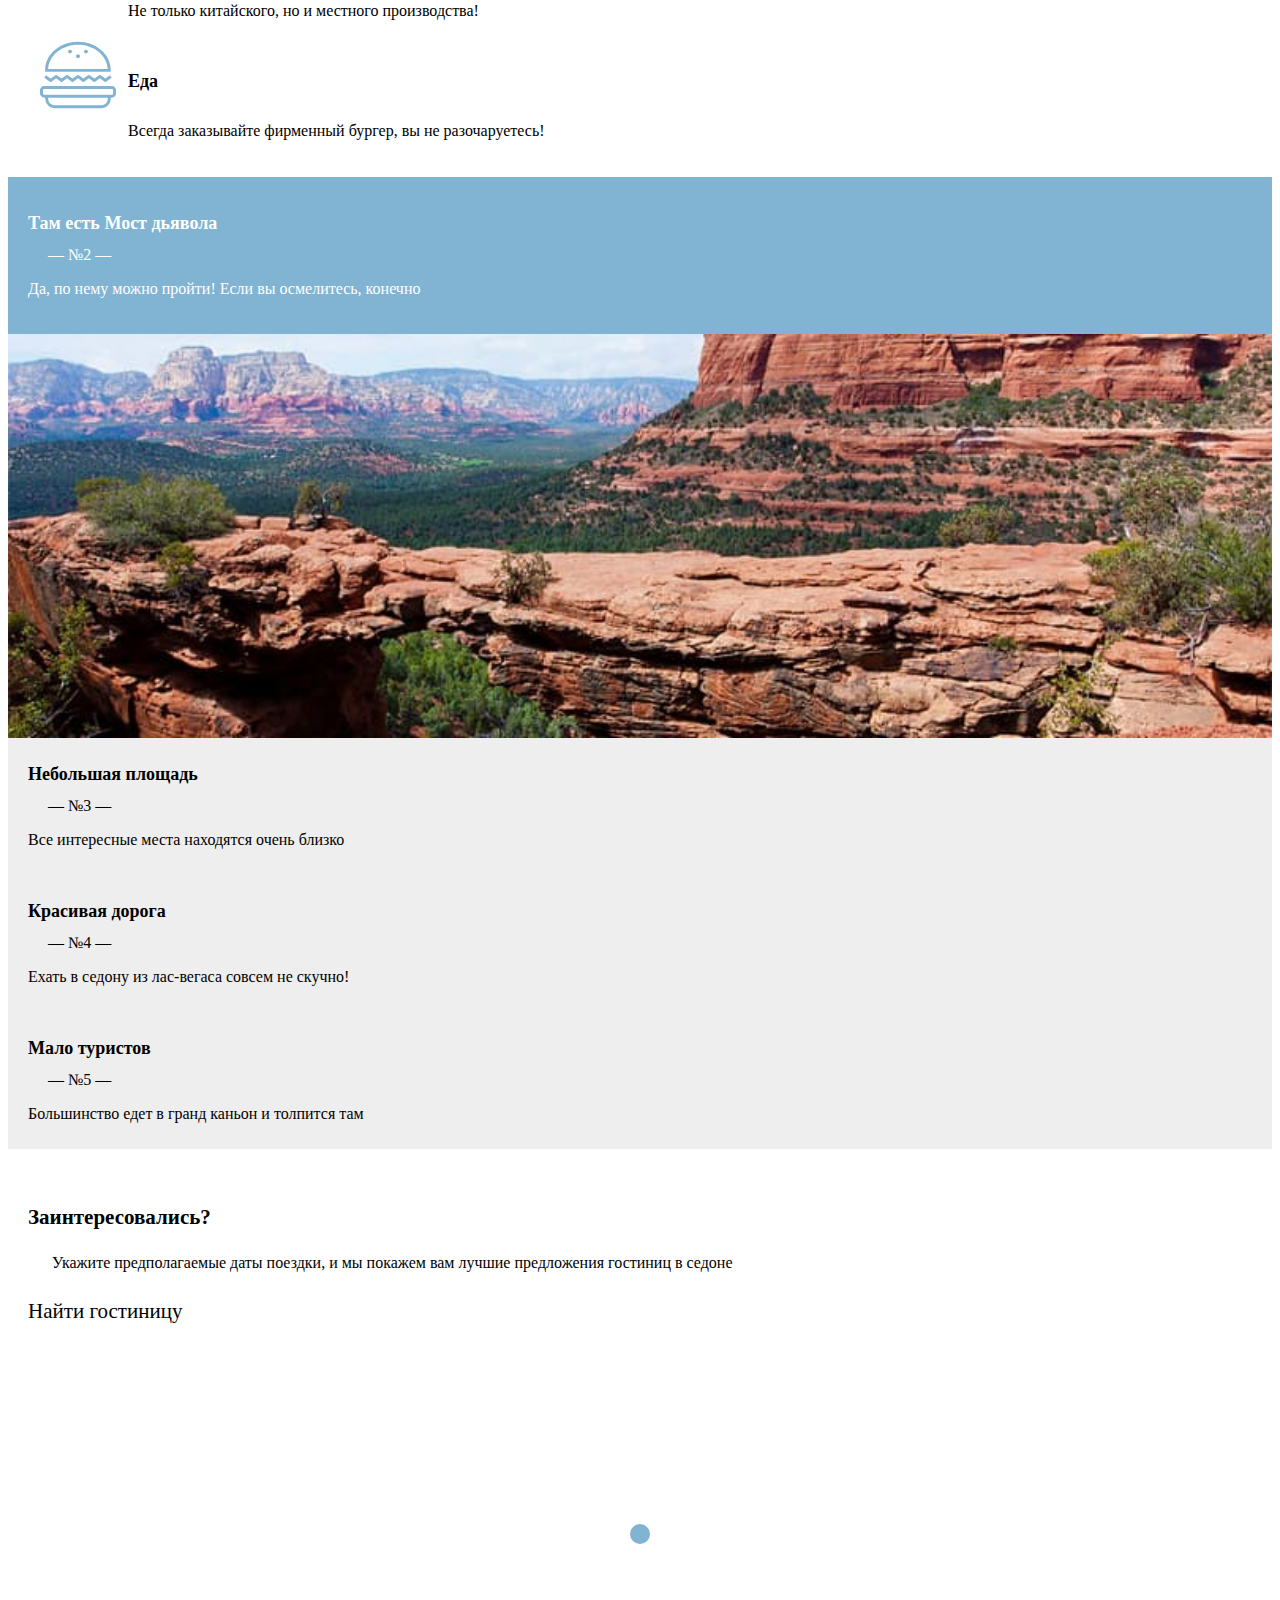
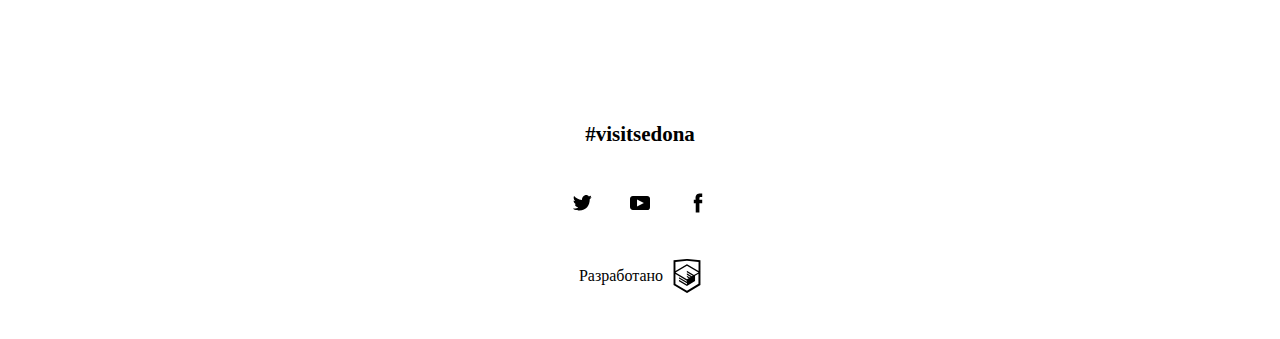
==== commit de48e4b1: "Add paddings" ====
--- a/index.html
+++ b/index.html
@@ -112,22 +112,27 @@
           </svg>
         </div>
 
-        <h2 class="heading-s">
-          Седона — небольшой городок в аризоне, заслуживающий большего!
-        </h2>
-        <p class="lead-text">
-          Рассмотрим 5 причин, по которым Седона круче, чем гранд каньон!
-        </p>
+        <article class="lead-description">
+          <h2 class="heading-s">
+            Седона — небольшой городок в аризоне, заслуживающий большего!
+          </h2>
+          <p class="lead-text">
+            Рассмотрим 5 причин, по которым Седона круче, чем гранд каньон!
+          </p>
+        </article>
+        
       </section>
 
       <ol class="reason-list">
         <li class="reason-item">
           <article class="reason special">
-            <h3 class="reason-title heading-s">Настоящий городок</h3>
-            <p>— №1 —</p>
-            <p class="reason-special-text">
-              Седона не аттракцион для туристов, там течет своя жизнь
-            </p>
+            <div class="reason-content">
+              <h3 class="reason-title heading-s">Настоящий городок</h3>
+              <p class="reason-number">— №1 —</p>
+              <p class="reason-text">
+                Седона не аттракцион для туристов, там течет своя жизнь
+              </p>
+            </div>
             <img
               class="reason-image"
               src="img/photo-city@1x.jpg"
@@ -138,40 +143,40 @@
           <ul class="about-city-list">
             <li class="about-city-item">
               <section class="about-city-example">
-                <svg
-                  class="about-city-icon"
-                  width="76"
-                  height="68"
-                  viewBox="0 0 76 68"
-                  alt=""
-                  xmlns="http://www.w3.org/2000/svg"
-                >
-                  <path
-                    fill-rule="evenodd"
-                    clip-rule="evenodd"
-                    d="M29.2628 63.128H45.1343V40.0275H29.2628V63.128ZM42.1584 60.325H32.1395V42.8305H42.1584V60.325Z"
-                  />
-                  <path
-                    fill-rule="evenodd"
-                    clip-rule="evenodd"
-                    d="M37.1988 33.8402C33.0325 33.8402 29.5606 30.4573 29.5606 26.3011C29.5606 22.145 32.9333 18.8587 37.1988 18.8587C41.4642 18.8587 44.9361 22.145 44.9361 26.3011C44.9361 30.4573 41.4642 33.8402 37.1988 33.8402ZM42.1586 26.3011C42.1586 23.5948 39.8771 21.4684 37.1988 21.4684C34.5205 21.4684 32.2389 23.6915 32.2389 26.3011C32.2389 29.0075 34.5205 31.1339 37.1988 31.1339C39.9763 31.1339 42.1586 28.9108 42.1586 26.3011Z"
-                  />
-                  <path d="M19.7401 40.0275H16.7642V43.7971H19.7401V40.0275Z" />
-                  <path d="M22.6168 40.0275H25.5927V43.7971H22.6168V40.0275Z" />
-                  <path d="M19.7401 45.8254H16.7642V49.5949H19.7401V45.8254Z" />
-                  <path d="M22.6168 45.8254H25.5927V49.5949H22.6168V45.8254Z" />
-                  <path d="M51.3842 40.0275H48.4083V43.7971H51.3842V40.0275Z" />
-                  <path d="M54.3601 40.0275H57.336V43.7971H54.3601V40.0275Z" />
-                  <path d="M51.3842 45.8254H48.4083V49.5949H51.3842V45.8254Z" />
-                  <path d="M54.3601 45.8254H57.336V49.5949H54.3601V45.8254Z" />
-                  <path
-                    fill-rule="evenodd"
-                    clip-rule="evenodd"
-                    d="M72.0169 38.093L74.1 36.0632L64.2795 26.4944V0.397726H50.5904V13.1561L37.0004 0.0111084L0 36.1599L2.08313 38.1896L9.82048 30.6506V67.186H5.95181V69.989H69.3386V67.186H64.2795V30.5539L72.0169 38.093ZM53.4671 3.29736H61.3036V23.6915L53.4671 16.0558V3.29736ZM61.3036 67.0893H12.7964V27.7509L37.0004 4.0706L61.3036 27.7509V67.0893Z"
-                  />
-                </svg>
+                <div class="about-city-icon">
+                  <svg
+                    width="76"
+                    height="68"
+                    viewBox="0 0 76 68"
+                    xmlns="http://www.w3.org/2000/svg"
+                  >
+                    <path
+                      fill-rule="evenodd"
+                      clip-rule="evenodd"
+                      d="M29.2628 63.128H45.1343V40.0275H29.2628V63.128ZM42.1584 60.325H32.1395V42.8305H42.1584V60.325Z"
+                    />
+                    <path
+                      fill-rule="evenodd"
+                      clip-rule="evenodd"
+                      d="M37.1988 33.8402C33.0325 33.8402 29.5606 30.4573 29.5606 26.3011C29.5606 22.145 32.9333 18.8587 37.1988 18.8587C41.4642 18.8587 44.9361 22.145 44.9361 26.3011C44.9361 30.4573 41.4642 33.8402 37.1988 33.8402ZM42.1586 26.3011C42.1586 23.5948 39.8771 21.4684 37.1988 21.4684C34.5205 21.4684 32.2389 23.6915 32.2389 26.3011C32.2389 29.0075 34.5205 31.1339 37.1988 31.1339C39.9763 31.1339 42.1586 28.9108 42.1586 26.3011Z"
+                    />
+                    <path d="M19.7401 40.0275H16.7642V43.7971H19.7401V40.0275Z" />
+                    <path d="M22.6168 40.0275H25.5927V43.7971H22.6168V40.0275Z" />
+                    <path d="M19.7401 45.8254H16.7642V49.5949H19.7401V45.8254Z" />
+                    <path d="M22.6168 45.8254H25.5927V49.5949H22.6168V45.8254Z" />
+                    <path d="M51.3842 40.0275H48.4083V43.7971H51.3842V40.0275Z" />
+                    <path d="M54.3601 40.0275H57.336V43.7971H54.3601V40.0275Z" />
+                    <path d="M51.3842 45.8254H48.4083V49.5949H51.3842V45.8254Z" />
+                    <path d="M54.3601 45.8254H57.336V49.5949H54.3601V45.8254Z" />
+                    <path
+                      fill-rule="evenodd"
+                      clip-rule="evenodd"
+                      d="M72.0169 38.093L74.1 36.0632L64.2795 26.4944V0.397726H50.5904V13.1561L37.0004 0.0111084L0 36.1599L2.08313 38.1896L9.82048 30.6506V67.186H5.95181V69.989H69.3386V67.186H64.2795V30.5539L72.0169 38.093ZM53.4671 3.29736H61.3036V23.6915L53.4671 16.0558V3.29736ZM61.3036 67.0893H12.7964V27.7509L37.0004 4.0706L61.3036 27.7509V67.0893Z"
+                    />
+                  </svg>
+                </div>
                 <div class="about-city-content">
-                  <h4 class="heading-s">Жилье</h4>
+                  <h4 class="heading-s about-city-title">Жилье</h4>
                   <p class="about-city-text">
                     Рекомендуем пожить в настоящем мотеле, все как в кино!
                   </p>
@@ -180,43 +185,45 @@
             </li>
             <li class="about-city-item">
               <section class="about-city-example">
-                <svg
-                  class="about-city-icon"
-                  width="62"
-                  height="73"
-                  viewBox="0 0 62 73"
-                  xmlns="http://www.w3.org/2000/svg"
-                >
-                  <path
-                    d="M58.6978 21.291H58.6012H35.1498C48.2749 14.747 49.3365 10.6088 48.8539 8.29913C47.7924 4.54592 43.4495 1.65883 39.3962 3.19861C34.0882 5.21957 32.6406 13.1109 31.193 18.7889C29.3593 13.0147 27.6222 5.70075 23.4724 1.94754C22.3143 0.888939 20.5771 -0.169659 17.9714 0.0228134C14.1111 0.407758 8.61013 5.12333 10.9263 10.4163C13.0495 15.5168 20.0946 18.7889 24.8235 21.3873H3.3022C1.75807 21.3873 0.599976 22.6383 0.599976 24.0819V34.8603C0.599976 36.4001 1.85458 37.5549 3.3022 37.5549H3.59172V72.2H58.6012V37.5549H58.6978C60.2419 37.5549 61.4 36.3039 61.4 34.8603V24.0819C61.4 22.5421 60.1454 21.291 58.6978 21.291ZM40.9403 5.60452C42.967 5.31581 45.6692 6.85559 45.9587 8.68408C46.3447 11.2825 42.7739 13.6884 41.1333 14.747C38.7206 16.383 36.4044 17.2491 34.1847 18.5964C34.9568 15.0357 36.5974 6.18193 40.9403 5.60452ZM19.1295 15.0357C17.0063 13.5921 12.953 10.8013 13.0495 7.62548C13.146 4.16097 18.5505 1.37012 21.4457 3.9685C25.113 7.1443 26.8501 14.5545 28.2012 19.7512C25.113 18.2115 22.2178 17.0566 19.1295 15.0357ZM24.8235 69.3129H6.39045V37.5549H24.8235V69.3129ZM24.8235 34.6679H3.49521V24.1781H24.8235V34.6679ZM34.4743 69.3129H27.6222V24.1781H34.4743V69.3129ZM55.706 69.3129H37.3695V37.5549H55.8025V69.3129H55.706ZM58.5047 34.6679H37.3695V24.1781H58.5047V34.6679Z"
-                  />
-                </svg>
-                <div class="about-city-content">
-                  <h4 class="heading-s">Сувениры</h4>
+                <div class="about-city-icon">
+                  <svg
+                    width="62"
+                    height="73"
+                    viewBox="0 0 62 73"
+                    xmlns="http://www.w3.org/2000/svg"
+                  >
+                    <path
+                      d="M58.6978 21.291H58.6012H35.1498C48.2749 14.747 49.3365 10.6088 48.8539 8.29913C47.7924 4.54592 43.4495 1.65883 39.3962 3.19861C34.0882 5.21957 32.6406 13.1109 31.193 18.7889C29.3593 13.0147 27.6222 5.70075 23.4724 1.94754C22.3143 0.888939 20.5771 -0.169659 17.9714 0.0228134C14.1111 0.407758 8.61013 5.12333 10.9263 10.4163C13.0495 15.5168 20.0946 18.7889 24.8235 21.3873H3.3022C1.75807 21.3873 0.599976 22.6383 0.599976 24.0819V34.8603C0.599976 36.4001 1.85458 37.5549 3.3022 37.5549H3.59172V72.2H58.6012V37.5549H58.6978C60.2419 37.5549 61.4 36.3039 61.4 34.8603V24.0819C61.4 22.5421 60.1454 21.291 58.6978 21.291ZM40.9403 5.60452C42.967 5.31581 45.6692 6.85559 45.9587 8.68408C46.3447 11.2825 42.7739 13.6884 41.1333 14.747C38.7206 16.383 36.4044 17.2491 34.1847 18.5964C34.9568 15.0357 36.5974 6.18193 40.9403 5.60452ZM19.1295 15.0357C17.0063 13.5921 12.953 10.8013 13.0495 7.62548C13.146 4.16097 18.5505 1.37012 21.4457 3.9685C25.113 7.1443 26.8501 14.5545 28.2012 19.7512C25.113 18.2115 22.2178 17.0566 19.1295 15.0357ZM24.8235 69.3129H6.39045V37.5549H24.8235V69.3129ZM24.8235 34.6679H3.49521V24.1781H24.8235V34.6679ZM34.4743 69.3129H27.6222V24.1781H34.4743V69.3129ZM55.706 69.3129H37.3695V37.5549H55.8025V69.3129H55.706ZM58.5047 34.6679H37.3695V24.1781H58.5047V34.6679Z"
+                    />
+                  </svg>
+                </div>
+                <span class="about-city-content">
+                  <h4 class="heading-s about-city-title">Сувениры</h4>
                   <p class="about-city-text">
                     Не только китайского, но и местного производства!
                   </p>
-                </div>
+                </span>
               </section>
             </li>
             <li class="about-city-item">
               <section class="about-city-example">
-                <svg
-                  class="about-city-icon"
-                  width="76"
-                  height="68"
-                  viewBox="0 0 76 68"
-                  xmlns="http://www.w3.org/2000/svg"
-                >
-                  <path
-                    d="M71.711 45.116H4.29C1.895 45.116 0 47.04 0 49.254v3.369c0 2.213 1.895 4.042 4.289 4.042h.997v.962c0 5.293 4.488 9.528 9.874 9.528h45.68c5.486 0 9.874-4.33 9.874-9.528v-.962h.997c2.294 0 4.289-1.829 4.289-4.139v-3.368c0-2.117-1.895-4.042-4.289-4.042Zm-3.89 12.511c0 3.657-3.091 6.64-6.881 6.64H15.06c-3.79 0-6.882-2.983-6.882-6.64v-.962h59.644v.962Zm5.187-5.1c0 .673-.599 1.25-1.297 1.25H4.29c-.698 0-1.297-.577-1.297-1.25v-3.37c0-.576.599-1.154 1.297-1.154H71.81c.698 0 1.297.578 1.297 1.251v3.272h-.1ZM16.157 37.32l5.386 3.85 5.486-3.85 5.485 3.85L38 37.32l5.386 3.85 5.485-3.85 5.486 3.85 5.486-3.85 5.485 3.85 6.284-4.524-1.696-2.31-4.588 3.176-5.485-3.85-5.486 3.85-5.486-3.85-5.485 3.85L38 33.662l-5.486 3.85-5.485-3.85-5.486 3.85-5.386-3.85-5.485 3.85-4.588-3.176-1.795 2.31 6.383 4.523 5.485-3.85ZM70.714 30.776c0-.578.1-2.502 0-2.887C70.016 12.875 55.654.845 38 .845c-17.654 0-32.115 12.03-32.814 27.044v2.887h65.528ZM38 3.732c15.958 0 29.123 10.78 29.722 24.157H8.179C8.877 14.51 22.041 3.732 38 3.732Z"
-                  />
-                  <path
-                    d="M38 17.206c1.102 0 1.995-.862 1.995-1.925 0-1.063-.893-1.925-1.995-1.925s-1.995.862-1.995 1.925c0 1.063.893 1.925 1.995 1.925ZM30.021 12.49c1.102 0 1.995-.862 1.995-1.925 0-1.063-.893-1.925-1.995-1.925s-1.995.862-1.995 1.925c0 1.063.893 1.924 1.995 1.924ZM45.979 12.49c1.102 0 1.995-.862 1.995-1.925 0-1.063-.893-1.925-1.995-1.925s-1.995.862-1.995 1.925c0 1.063.893 1.924 1.995 1.924Z"
-                  />
-                </svg>
+                <div class="about-city-icon">
+                  <svg
+                    width="76"
+                    height="68"
+                    viewBox="0 0 76 68"
+                    xmlns="http://www.w3.org/2000/svg"
+                  >
+                    <path
+                      d="M71.711 45.116H4.29C1.895 45.116 0 47.04 0 49.254v3.369c0 2.213 1.895 4.042 4.289 4.042h.997v.962c0 5.293 4.488 9.528 9.874 9.528h45.68c5.486 0 9.874-4.33 9.874-9.528v-.962h.997c2.294 0 4.289-1.829 4.289-4.139v-3.368c0-2.117-1.895-4.042-4.289-4.042Zm-3.89 12.511c0 3.657-3.091 6.64-6.881 6.64H15.06c-3.79 0-6.882-2.983-6.882-6.64v-.962h59.644v.962Zm5.187-5.1c0 .673-.599 1.25-1.297 1.25H4.29c-.698 0-1.297-.577-1.297-1.25v-3.37c0-.576.599-1.154 1.297-1.154H71.81c.698 0 1.297.578 1.297 1.251v3.272h-.1ZM16.157 37.32l5.386 3.85 5.486-3.85 5.485 3.85L38 37.32l5.386 3.85 5.485-3.85 5.486 3.85 5.486-3.85 5.485 3.85 6.284-4.524-1.696-2.31-4.588 3.176-5.485-3.85-5.486 3.85-5.486-3.85-5.485 3.85L38 33.662l-5.486 3.85-5.485-3.85-5.486 3.85-5.386-3.85-5.485 3.85-4.588-3.176-1.795 2.31 6.383 4.523 5.485-3.85ZM70.714 30.776c0-.578.1-2.502 0-2.887C70.016 12.875 55.654.845 38 .845c-17.654 0-32.115 12.03-32.814 27.044v2.887h65.528ZM38 3.732c15.958 0 29.123 10.78 29.722 24.157H8.179C8.877 14.51 22.041 3.732 38 3.732Z"
+                    />
+                    <path
+                      d="M38 17.206c1.102 0 1.995-.862 1.995-1.925 0-1.063-.893-1.925-1.995-1.925s-1.995.862-1.995 1.925c0 1.063.893 1.925 1.995 1.925ZM30.021 12.49c1.102 0 1.995-.862 1.995-1.925 0-1.063-.893-1.925-1.995-1.925s-1.995.862-1.995 1.925c0 1.063.893 1.924 1.995 1.924ZM45.979 12.49c1.102 0 1.995-.862 1.995-1.925 0-1.063-.893-1.925-1.995-1.925s-1.995.862-1.995 1.925c0 1.063.893 1.924 1.995 1.924Z"
+                    />
+                  </svg>
+                </div>
                 <div class="about-city-content">
-                  <h4 class="heading-s">Еда</h4>
+                  <h4 class="heading-s about-city-title">Еда</h4>
                   <p class="about-city-text">
                     Всегда заказывайте фирменный бургер, вы не разочаруетесь!
                   </p>
@@ -227,11 +234,13 @@
         </li>
         <li class="reason-item">
           <article class="reason special">
-            <h3 class="reason-title heading-s">Там есть Мост дьявола</h3>
-            <p>— №2 —</p>
-            <p class="reason-special-text">
-              Да, по нему можно пройти! Если вы осмелитесь, конечно
-            </p>
+            <div class="reason-content">
+              <h3 class="reason-title heading-s">Там есть Мост дьявола</h3>
+              <p class="reason-number">— №2 —</p>
+              <p class="reason-text">
+                Да, по нему можно пройти! Если вы осмелитесь, конечно
+              </p>
+            </div>
             <img
               class="reason-image"
               src="img/photo-bridge@1x.jpg"
@@ -243,7 +252,7 @@
         <li class="reason-item">
           <section class="reason regular">
             <h3 class="heading-s">Небольшая площадь</h3>
-            <p>— №3 —</p>
+            <p class="reason-number">— №3 —</p>
             <p class="reason-text">
               Все интересные места находятся очень близко
             </p>
@@ -252,7 +261,7 @@
         <li class="reason-item">
           <section class="reason regular">
             <h3 class="heading-s">Красивая дорога</h3>
-            <p>— №4 —</p>
+            <p class="reason-number">— №4 —</p>
             <p class="reason-text">
               Ехать в седону из лас-вегаса совсем не скучно!
             </p>
@@ -261,7 +270,7 @@
         <li class="reason-item">
           <section class="reason regular">
             <h3 class="heading-s">Мало туристов</h3>
-            <p>— №5 —</p>
+            <p class="reason-number">— №5 —</p>
             <p class="reason-text">
               Большинство едет в гранд каньон и толпится там
             </p>
@@ -319,8 +328,8 @@
         </li>
       </ul>
       <p class="copyright">
-        Разработано
-        <a href="#" target="_blank">
+        <span class="copyright-text">Разработано</span>
+        <a class="copyright-link" href="#" target="_blank">
           <svg
             width="28"
             height="34"
@@ -333,7 +342,6 @@
             />
           </svg>
         </a>
-      </p>
     </footer>
   </body>
 </html>--- a/style.css
+++ b/style.css
@@ -0,0 +1,13 @@
+@import "styles/blocks/body.css";
+@import "styles/blocks/heading.css";
+@import "styles/blocks/reason.css";
+@import "styles/blocks/button.css";
+@import "styles/blocks/landing.css";
+@import "styles/blocks/footer.css";
+@import "styles/blocks/navigation.css";
+@import "styles/blocks/leading.css";
+@import "styles/blocks/aboutCity.css";
+@import "styles/font.css";
+@import "styles/reset.css";
+
+
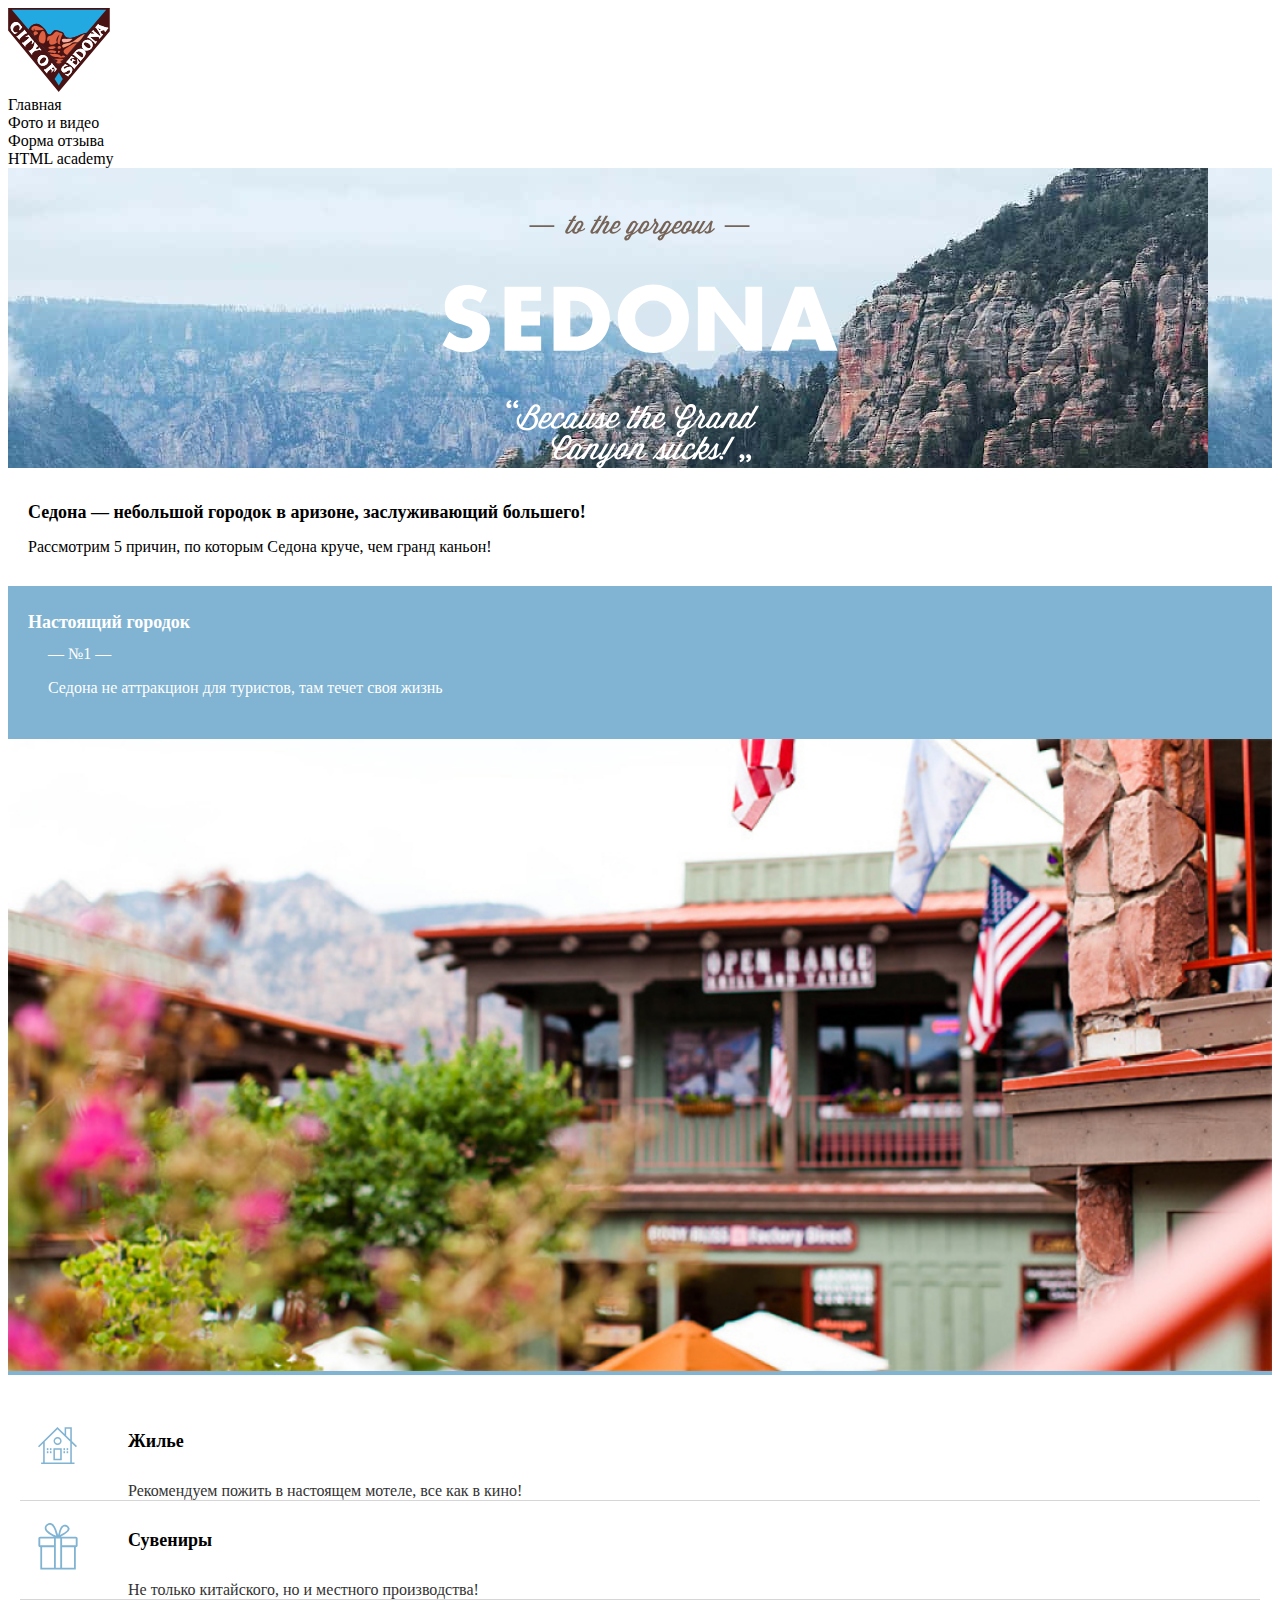
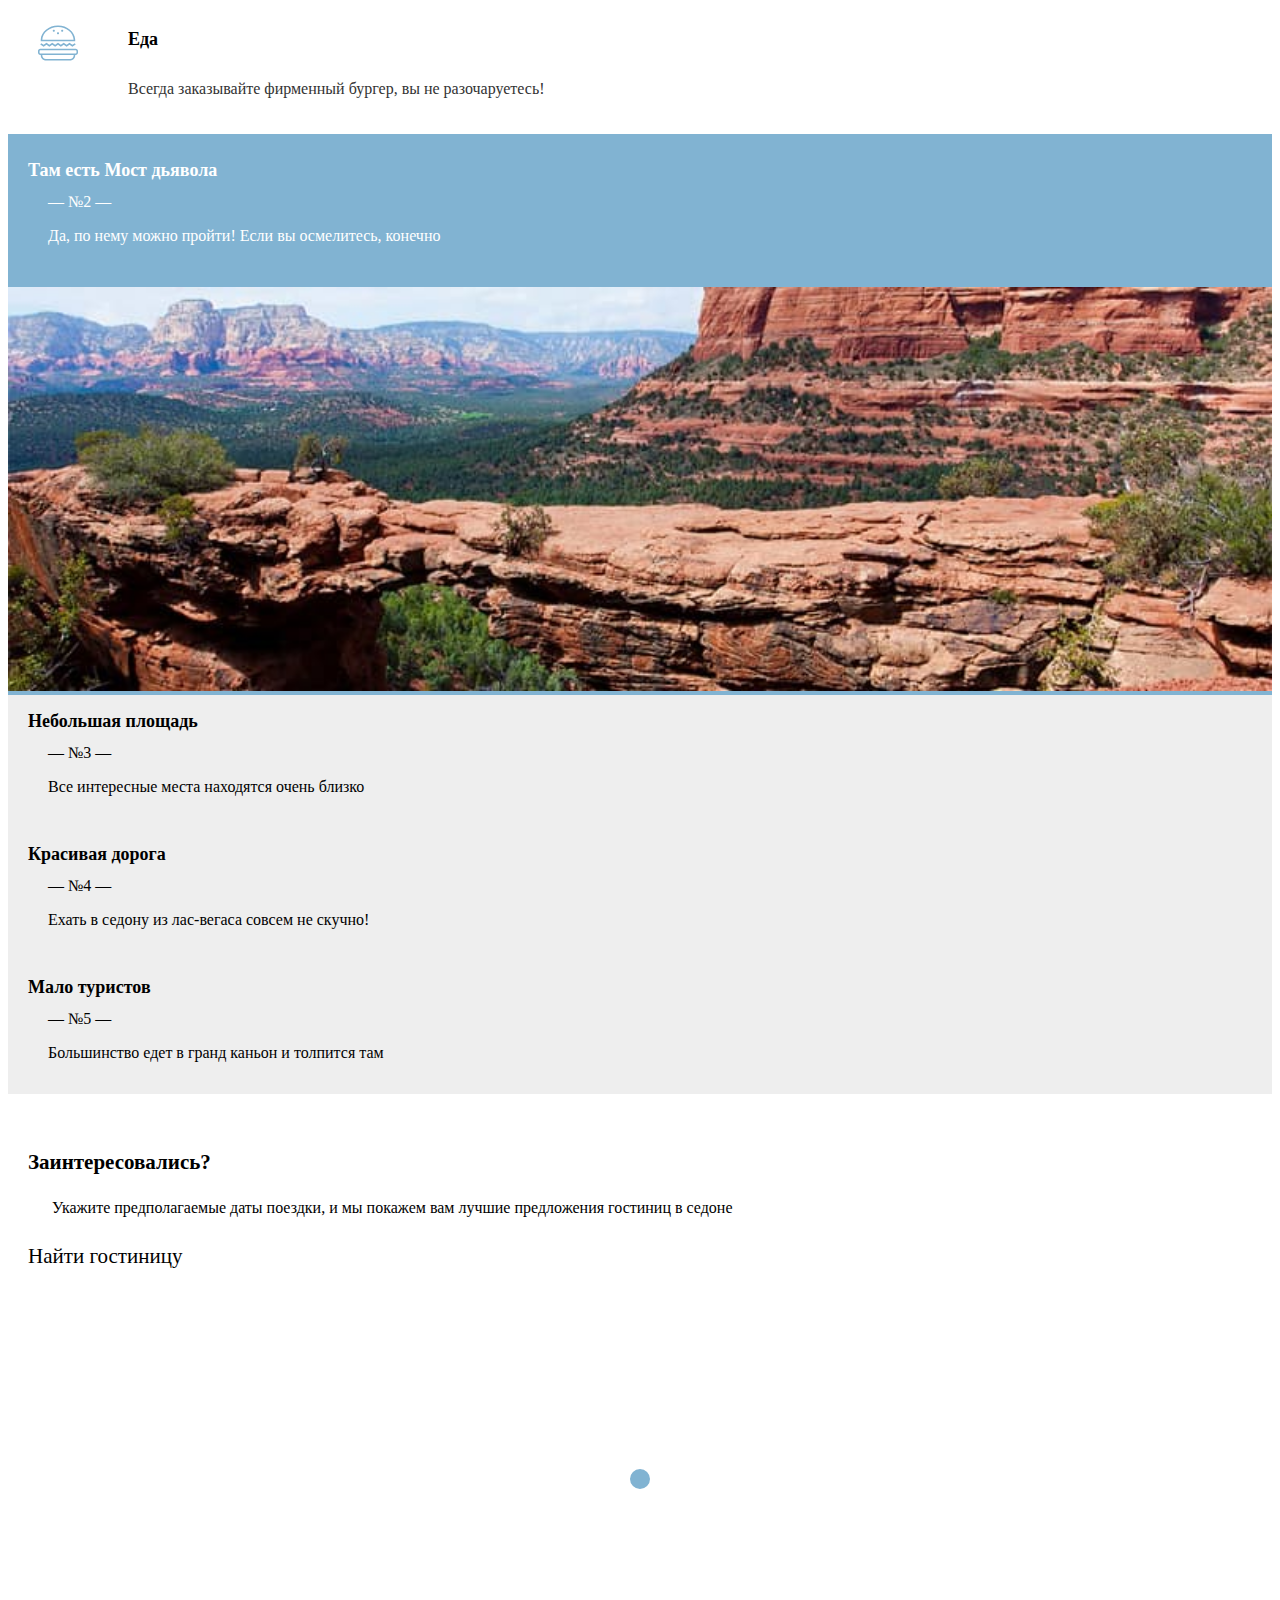
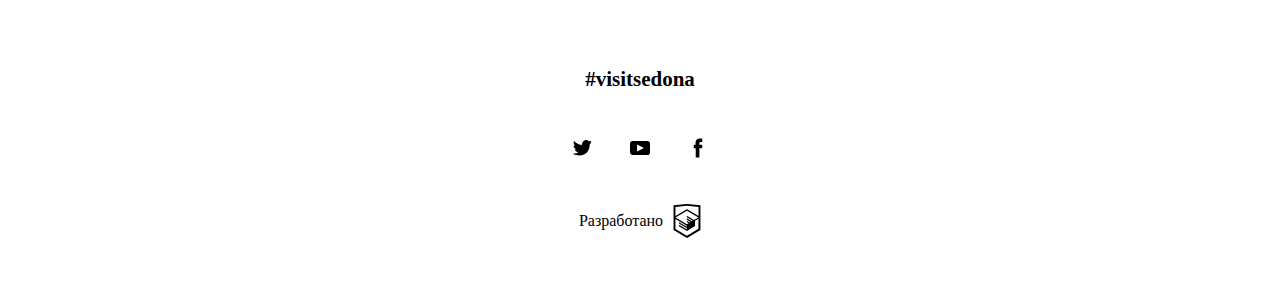
==== commit 7aba04dd: "Update reasons" ====
--- a/index.html
+++ b/index.html
@@ -124,11 +124,11 @@
       </section>
 
       <ol class="reason-list">
-        <li class="reason-item">
-          <article class="reason special">
+        <li class="reason-item special">
+          <article class="reason">
             <div class="reason-content">
               <h3 class="reason-title heading-s">Настоящий городок</h3>
-              <p class="reason-number">— №1 —</p>
+              <p class="reason-text">— №1 —</p>
               <p class="reason-text">
                 Седона не аттракцион для туристов, там течет своя жизнь
               </p>
@@ -232,11 +232,11 @@
             </li>
           </ul>
         </li>
-        <li class="reason-item">
-          <article class="reason special">
+        <li class="reason-item special">
+          <article class="reason">
             <div class="reason-content">
               <h3 class="reason-title heading-s">Там есть Мост дьявола</h3>
-              <p class="reason-number">— №2 —</p>
+              <p class="reason-text">— №2 —</p>
               <p class="reason-text">
                 Да, по нему можно пройти! Если вы осмелитесь, конечно
               </p>
@@ -249,28 +249,28 @@
           </article>
         </div>
 
-        <li class="reason-item">
-          <section class="reason regular">
+        <li class="reason-item regular">
+          <section class="reason">
             <h3 class="heading-s">Небольшая площадь</h3>
-            <p class="reason-number">— №3 —</p>
+            <p class="reason-text">— №3 —</p>
             <p class="reason-text">
               Все интересные места находятся очень близко
             </p>
           </section>
         </li>
-        <li class="reason-item">
-          <section class="reason regular">
+        <li class="reason-item regular">
+          <section class="reason">
             <h3 class="heading-s">Красивая дорога</h3>
-            <p class="reason-number">— №4 —</p>
+            <p class="reason-text">— №4 —</p>
             <p class="reason-text">
               Ехать в седону из лас-вегаса совсем не скучно!
             </p>
           </section>
         </li>
-        <li class="reason-item">
-          <section class="reason regular">
+        <li class="reason-item regular">
+          <section class="reason">
             <h3 class="heading-s">Мало туристов</h3>
-            <p class="reason-number">— №5 —</p>
+            <p class="reason-text">— №5 —</p>
             <p class="reason-text">
               Большинство едет в гранд каньон и толпится там
             </p>
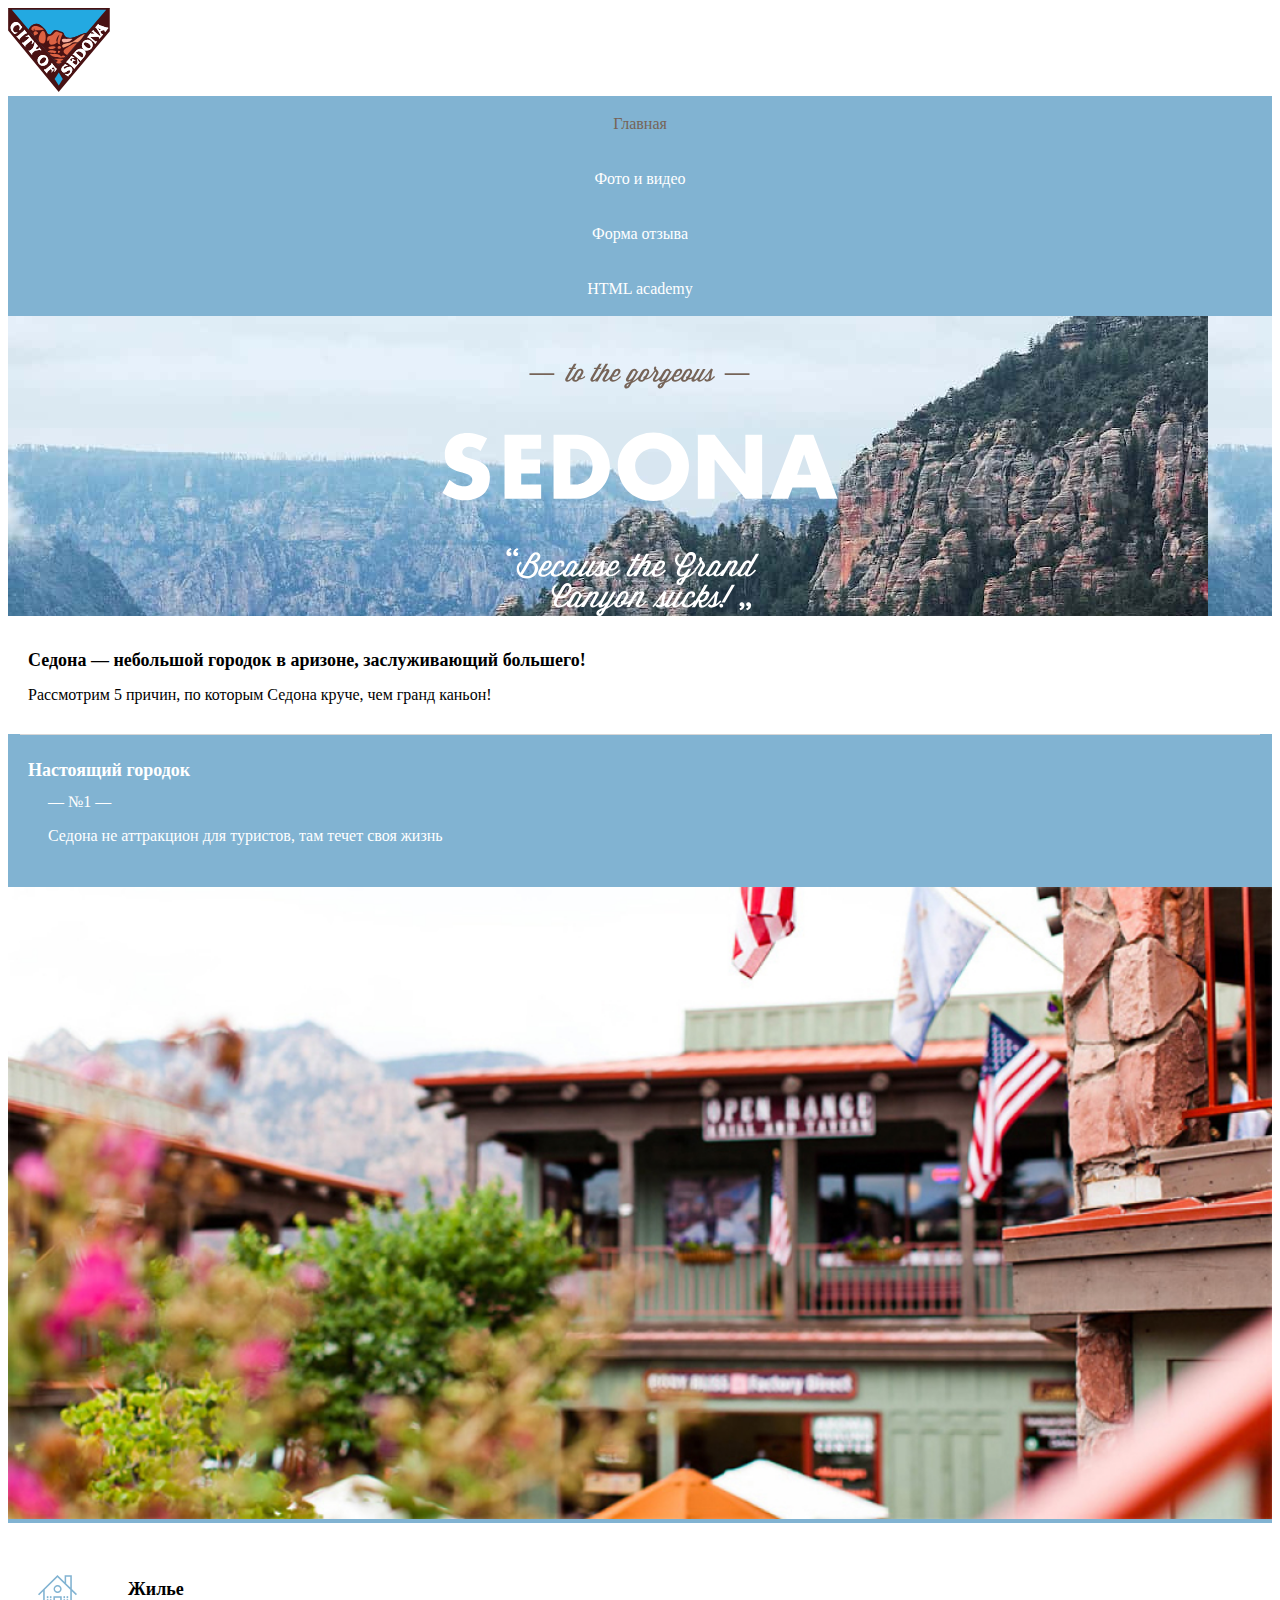
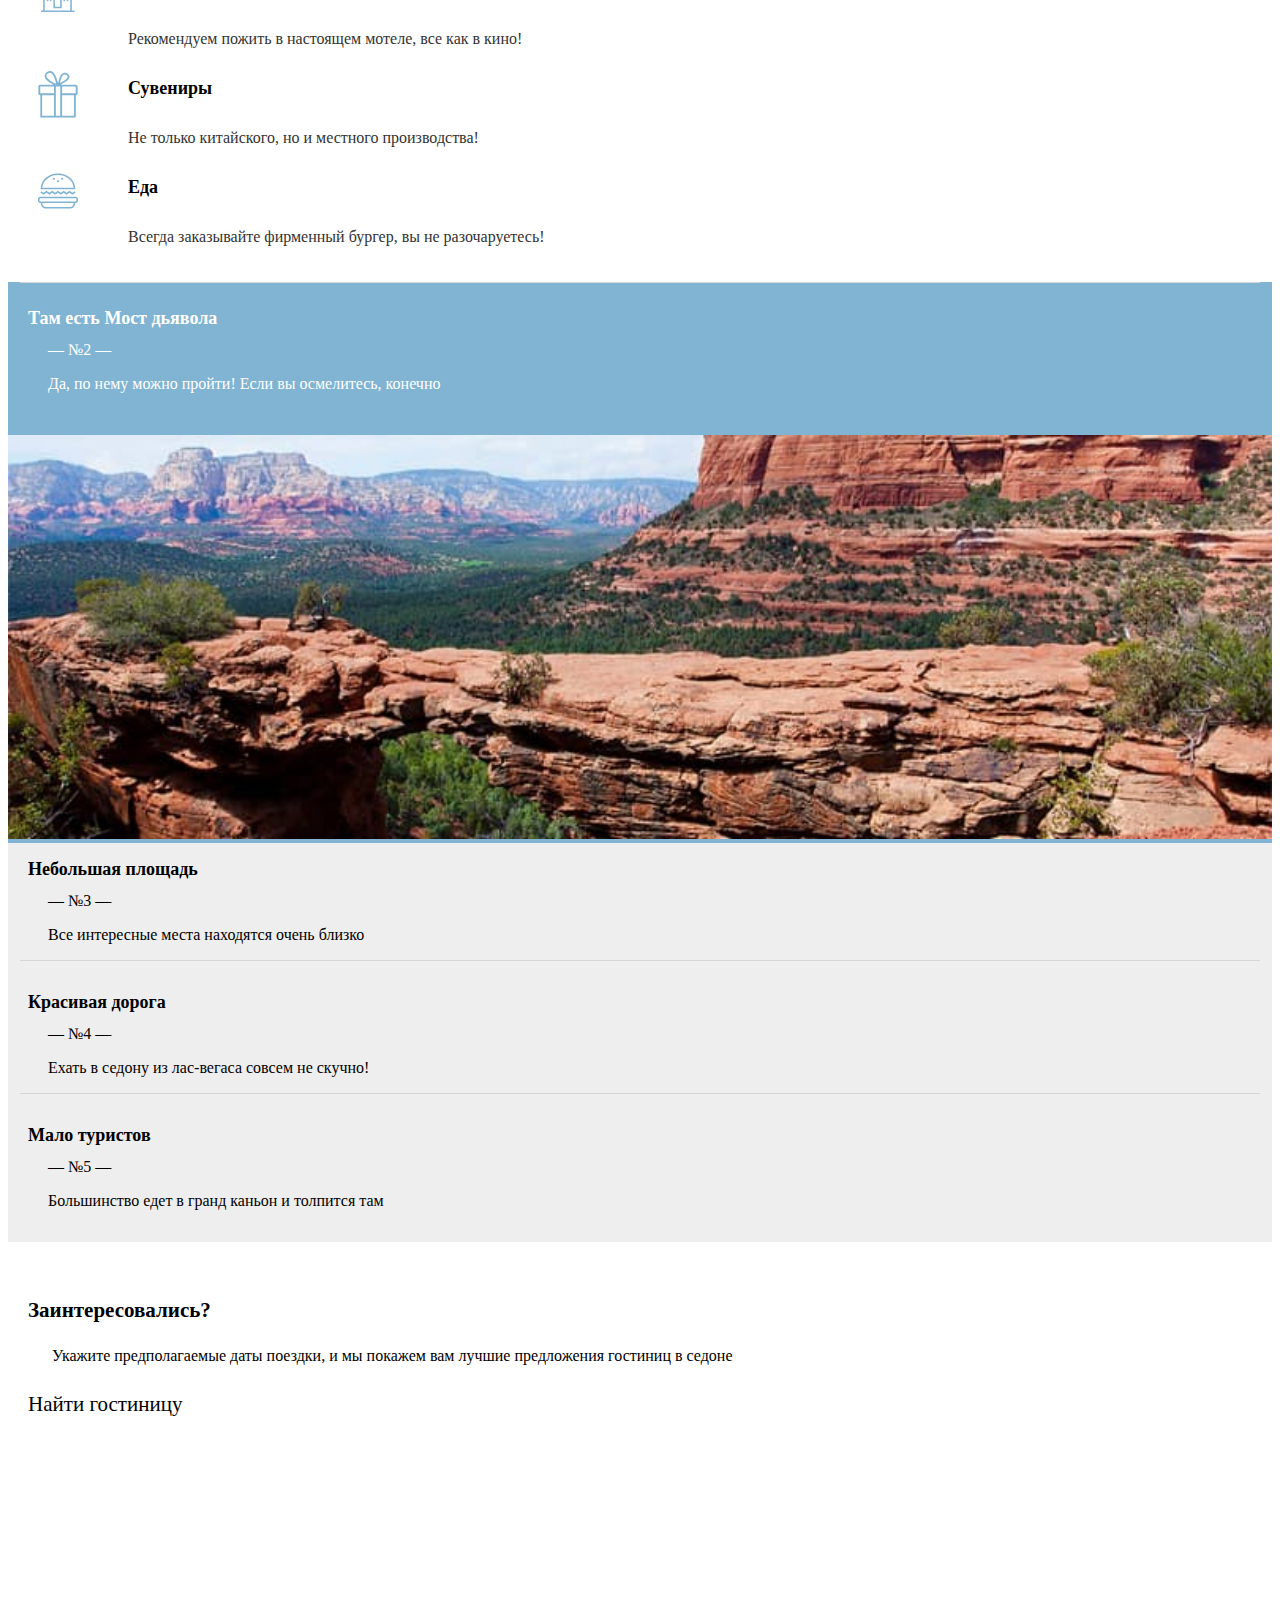
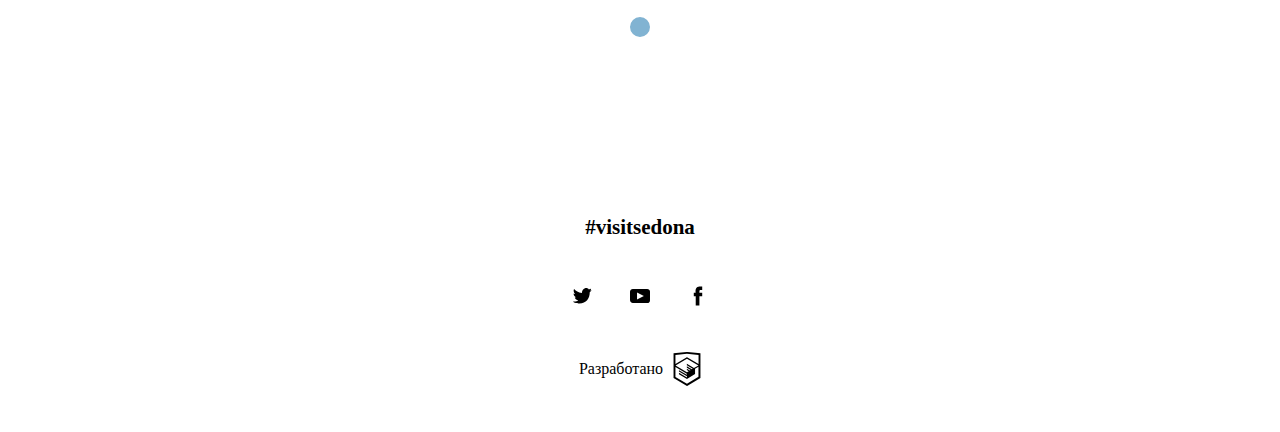
==== commit 85ff4e13: "Rework navigation" ====
--- a/index.html
+++ b/index.html
@@ -67,16 +67,24 @@
       <nav class="navigation">
         <ul class="navigation-list">
           <li class="navigation-item">
-            <a class="navigation-current">Главная</a>
+            <a class="navigation-link navigation-current">
+              <span class="navigation-text">Главная</span>
+            </a>
           </li>
           <li class="navigation-item">
-            <a class="navigation-link" href="#">Фото и видео</a>
+            <a class="navigation-link" href="#">
+              <span class="navigation-text">Фото и видео</span>
+            </a>
           </li>
           <li class="navigation-item">
-            <a class="navigation-link" href="form.html">Форма отзыва</a>
+            <a class="navigation-link" href="form.html">
+              <span class="navigation-text">Форма отзыва</span>
+            </a>
           </li>
           <li class="navigation-item">
-            <a class="navigation-link" href="#">HTML academy</a>
+            <a class="navigation-link" href="#">
+              <span class="navigation-text">HTML academy</span>
+            </a>
           </li>
         </ul>
       </nav>
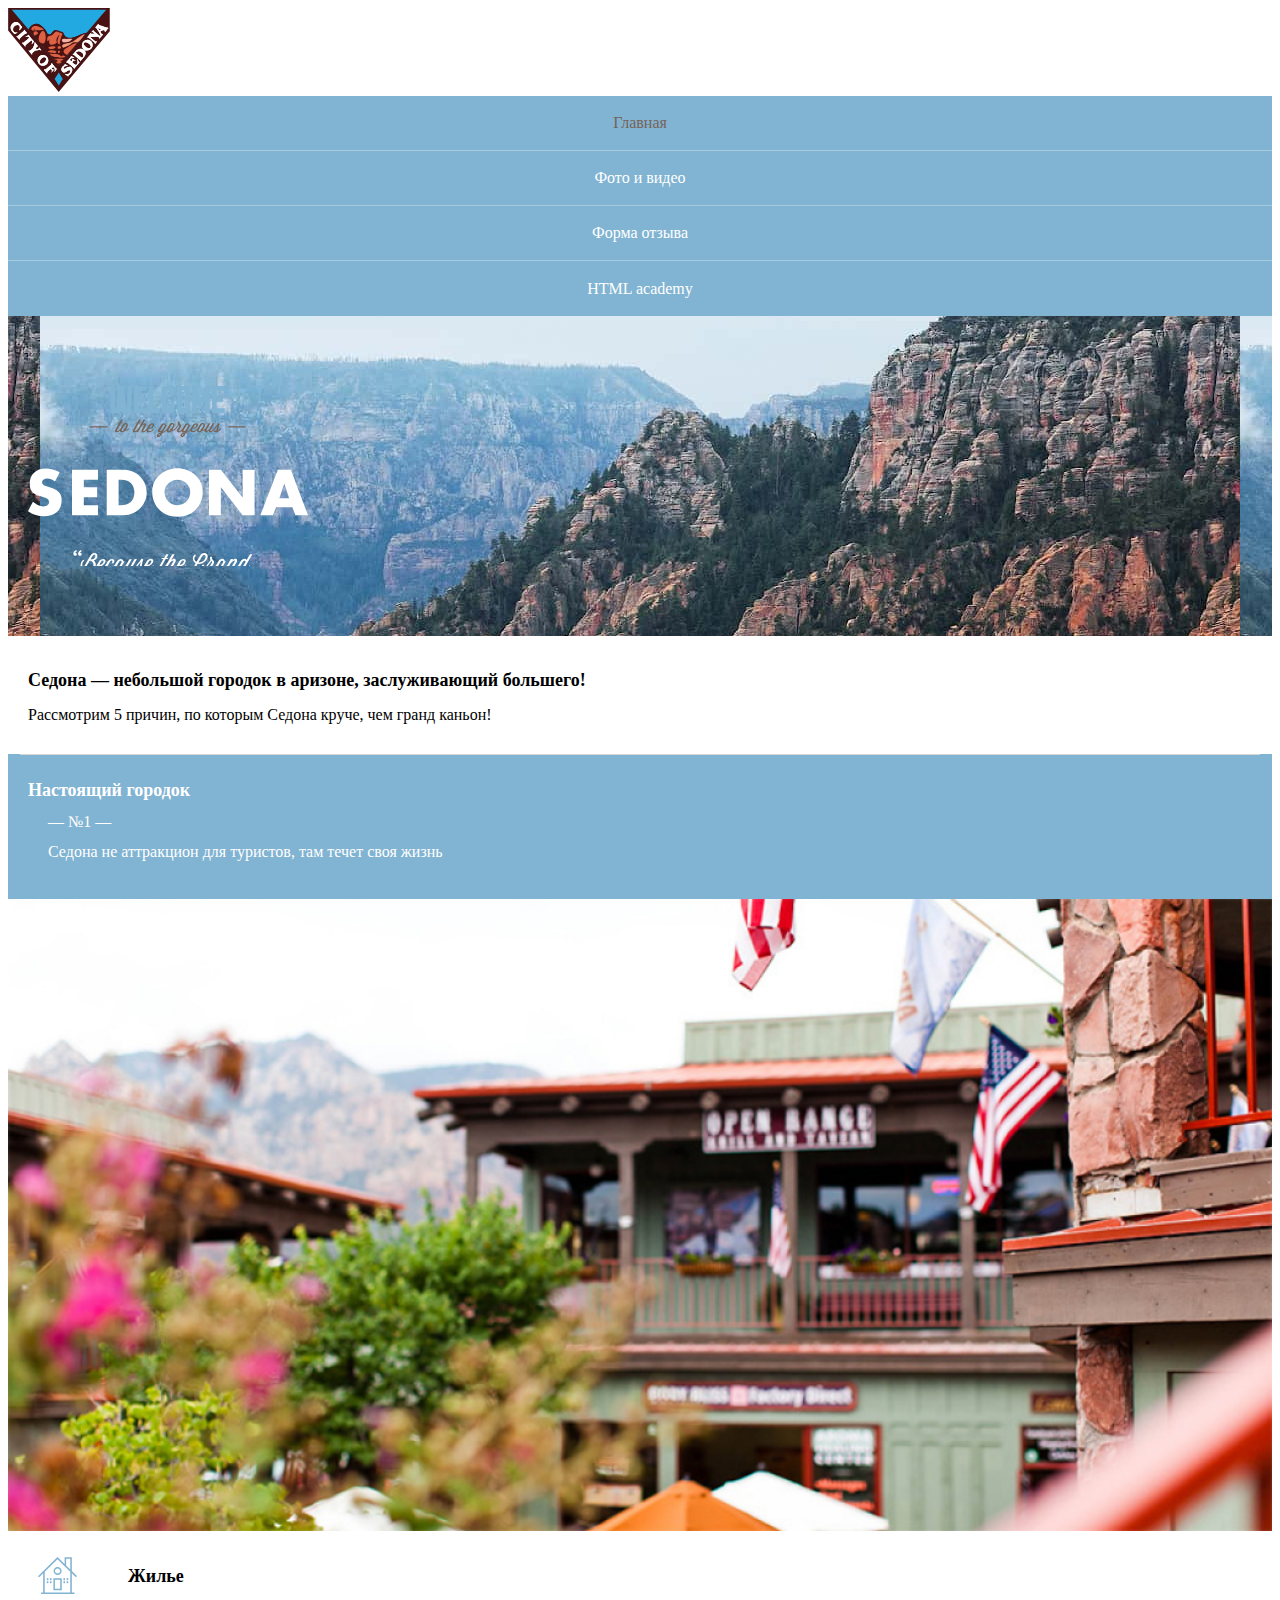
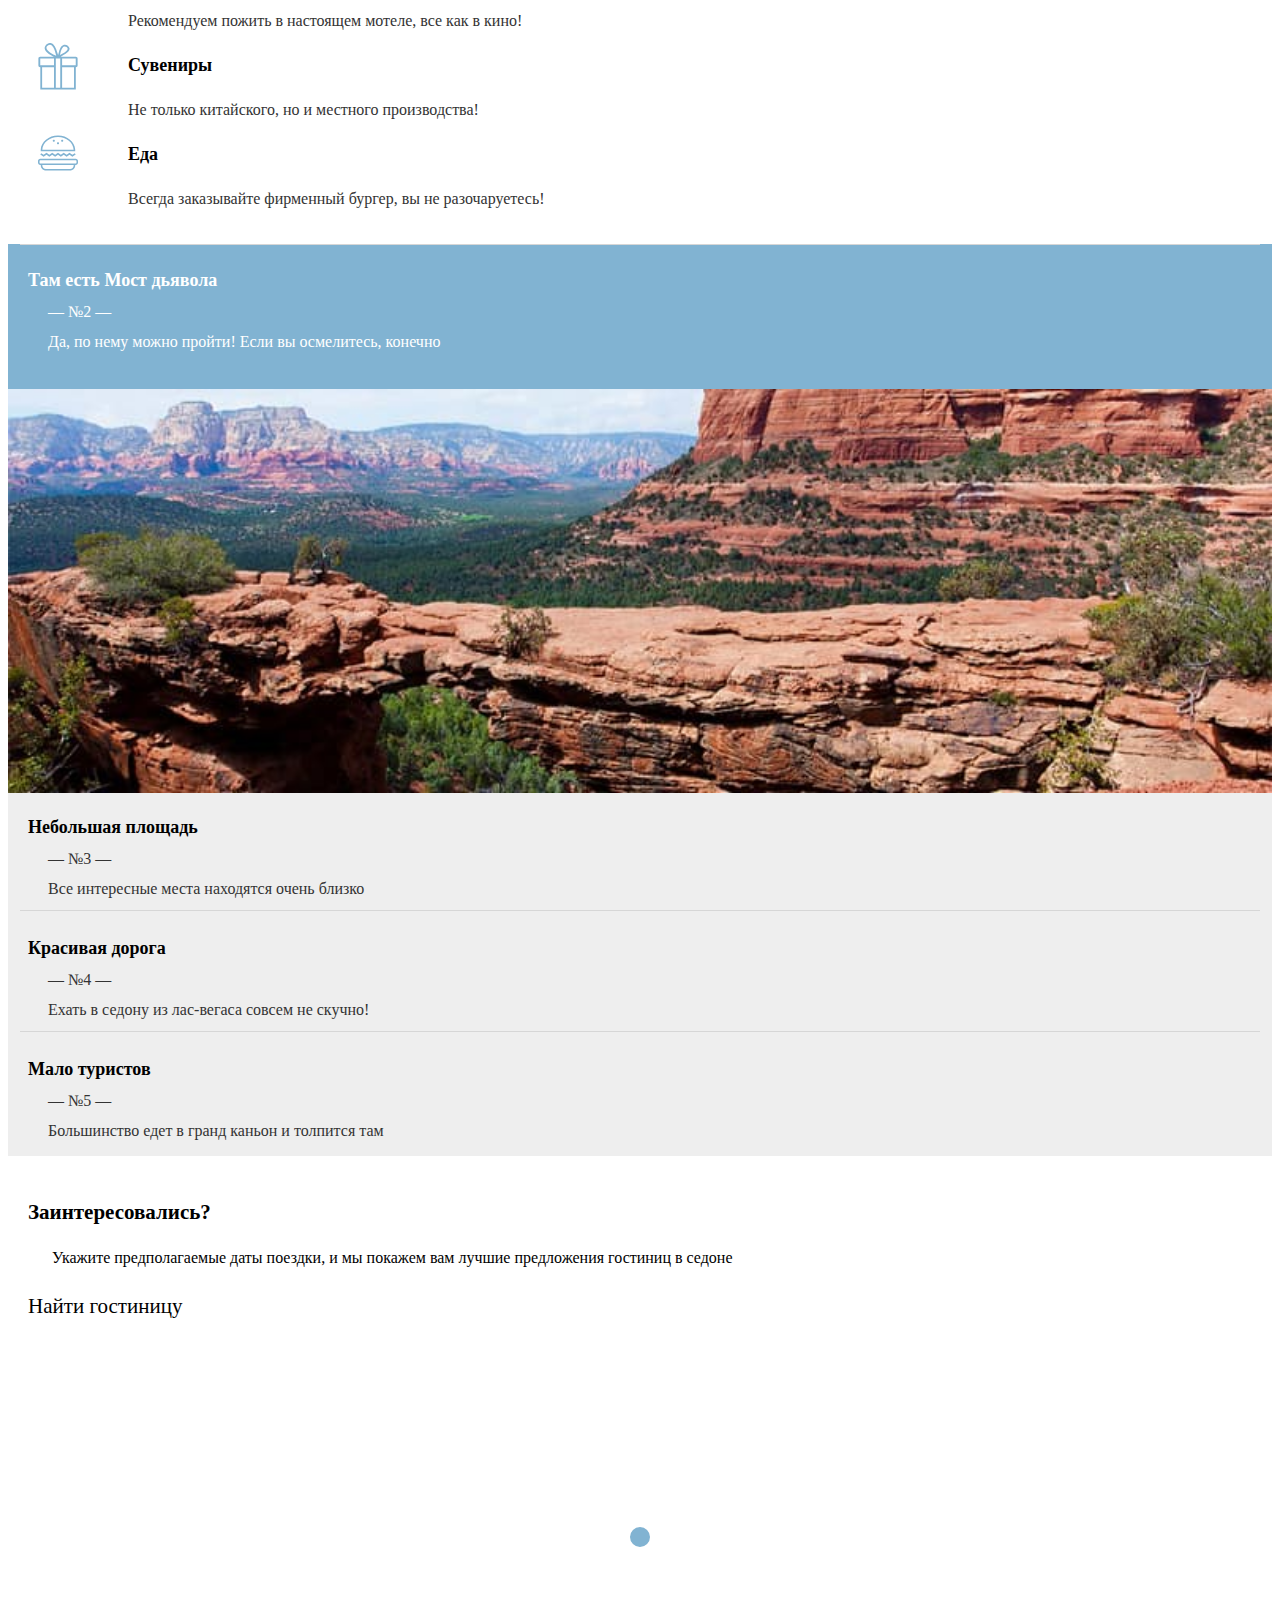
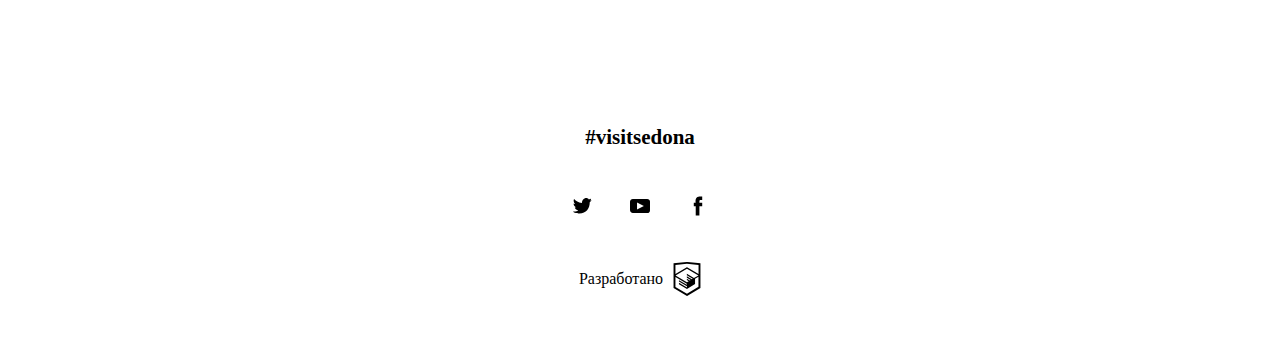
==== commit 819b835d: "Fix insets" ====
--- a/index.html
+++ b/index.html
@@ -93,31 +93,17 @@
     <main class="content">
       <section class="lead">
         <div class="lead-image">
-          <svg
+          <svg 
             class="lead-image-foreground"
-            alt="Welcome to the gorgeous SEDONA. Because the Grand Ca
-            nyon sucks!"
-            width="461"
-            height="350"
-            viewBox="0 0 461 350"
-            xmlns="http://www.w3.org/2000/svg"
-          >
-          <title>
-            Welcome to the gorgeous SEDONA. Because the Grand Ca nyon sucks!
-          </title>
-            <path
-              d="m165.739 70-.2.2c-1.405 1.5-3.01 2.2-4.515 2.2l2.809-4.9c1.806-3.1.1-6.1-2.709-6.1-2.307 0-4.113.9-5.819 3.9l-1.505 2.6-1.204 2.1-.2.2c-2.207 2.5-4.314 4.5-5.618 4.5-.703 0-1.004-.5-.301-1.6l6.42-11.2h2.408l.903-1.4H153.7l2.809-4.9h-3.01l-2.809 4.9h-2.709l-.903 1.4h2.709l-6.019 10.4c-1.305 2.2-.402 4.3 2.006 4.3 1.706 0 3.712-1.3 5.518-3.1 0 3.8 5.317 4.6 8.528.5h.702c1.806 0 4.615-1.1 6.12-2.9 0-.5-.502-.9-.903-1.1Zm-6.421.2h-.1c-1.003 0-1.806.8-1.806 1.8 0 .4.1.7.301 1v.1c-1.404 2.4-4.816 2-3.11-1.2l2.307-3.9 1.405-2.4c2.107-3.6 5.016-2.2 3.21.9l-2.207 3.7ZM207.375 70l-.201.2c-2.207 2.5-4.916 4.5-7.023 4.5-1.806 0-2.909-1.2-1.605-3.6l.301-.5c1.906.8 5.618.4 7.825-3.5l.402-.7c1.605-2.8.1-4.8-2.408-4.8-2.408 0-4.314 1.3-5.618 3.5l-2.91 5-.2.2c-2.208 2.5-4.314 4.5-5.619 4.5-.702 0-1.003-.5-.301-1.6l4.314-7.6c1.305-2.3.101-3.9-1.605-3.9-1.304 0-2.709.7-4.214 2.3l4.816-8.3h-3.01L181.992 70l-.2.2c-2.208 2.5-4.315 4.5-5.619 4.5-.702 0-1.003-.5-.301-1.6l6.421-11.2h2.408l.903-1.4h-2.508l2.809-4.9h-3.01l-2.809 4.9h-2.709l-.903 1.4h2.709l-6.02 10.4c-1.304 2.2-.401 4.3 2.007 4.3 1.204 0 2.508-.6 3.812-1.6l-.802 1.3h3.01l4.514-7.9c4.615-5.8 6.622-5 5.418-2.8l-3.913 6.8c-1.304 2.2-.401 4.3 2.007 4.3 1.806 0 3.812-1.4 5.618-3.2.1 1.9 1.706 3.2 4.113 3.2 3.411 0 6.823-2.6 9.23-5.5.101-.6-.401-1-.802-1.2Zm-5.719-4.2c1.706-3 4.816-2.5 3.01.6l-.401.7c-1.405 2.4-3.411 2.4-4.515 2l1.906-3.3ZM316.831 70l-.201.2c-1.103 1.3-2.408 2.4-3.612 3.3 1.004-2.9.703-7.2 2.609-11.1l-2.207-1.2c-1.204 1.7-3.913 5.6-6.722 8.8l-.201.2c-2.207 2.5-4.314 4.5-5.618 4.5-.702 0-1.003-.5-.301-1.6l6.421-11.2h-3.01l-5.317 9.3c-2.308 2.1-4.013 3.2-4.615 3-.703-.3 0-1.4.401-2.1l5.819-10.2h-3.01l-4.715 8.1-.201.2c-1.404 1.5-3.01 2.2-4.515 2.2l2.81-4.9c1.805-3.1.1-6.1-2.709-6.1-2.308 0-4.114.9-5.819 3.9l-1.505 2.6-1.204 2.1-.201.2c-2.207 2.5-4.916 4.5-7.023 4.5-1.805 0-2.909-1.2-1.605-3.6l.301-.5c1.906.8 5.619.4 7.826-3.5l.401-.7c1.605-2.8.1-4.8-2.408-4.8-2.408 0-4.314 1.3-5.618 3.5l-2.91 5-.2.2c-2.508 2.9-4.615 4.7-7.023 5.7l6.722-11.5h-1.806c0-1.2-1.304-2.9-3.11-2.9-1.605 0-3.913 1.3-5.117 3.5l-2.909 5-.201.2c-2.207 2.5-4.314 4.5-5.618 4.5-.703 0-1.004-.5-.301-1.6l3.01-5.2c1.003-1.8.501-2.9-.402-4.1l-1.705-2c-.402-.5-.402-1.2.2-1.7l-1.605-1.7c-1.705 1.5-1.806 3.2-.802 4.6l.301.3c-1.305 1.9-3.111 4.4-5.117 6.7l-.201.2c-1.404 1.5-3.01 2.2-4.514 2.2l2.809-4.9c1.806-3.1.1-6.1-2.709-6.1-2.308 0-4.114.9-5.819 3.9L230.55 68l-1.204 2.1-.201.2c-2.508 2.9-4.615 4.7-7.022 5.7l6.721-11.5h-1.805c0-1.2-1.305-2.9-3.111-2.9-1.605 0-3.912 1.3-5.116 3.5l-4.214 7.3c-1.304 2.2-.401 4.3 2.007 4.3.802 0 1.806-.4 2.909-1l-.802 1.4c-4.014 1.2-6.622 2.9-6.622 5.1 0 2.9 4.414 3.5 6.622-.2l2.307-3.9c2.408-.7 4.715-2.2 7.224-4.5 0 3.8 5.317 4.6 8.527.5h.703c1.805 0 4.615-1.1 6.119-2.9 1.405-1.7 2.609-3.2 5.017-6.4l.401.5c.401.5.502 1.1.201 1.7L246 72.5c-1.304 2.2-.401 4.3 2.007 4.3 1.505 0 3.21-1 4.815-2.4 0 1.4.903 2.4 2.609 2.4.803 0 1.806-.4 2.909-1l-.702 1.2c-4.013 1.2-6.621 2.9-6.621 5.1 0 2.9 4.414 3.5 6.621-.2l2.308-3.9c2.407-.8 4.815-2.2 7.324-4.6.1 1.9 1.605 3.2 4.113 3.2 2.408 0 4.916-1.4 6.922-3.2-.1 3.9 5.318 4.7 8.528.6h.702c.903 0 2.208-.3 3.311-.9-.802 2.1-.1 3.5 1.605 3.5 1.606 0 3.512-1.5 4.916-2.9-.301 1.6.703 2.9 2.609 2.9 2.508 0 5.317-2.6 7.825-5.5 1.706-2 3.211-4.1 4.314-5.5-1.204 3.1-.501 8.7-3.411 8.7-1.003 0-1.404-1.1-1.404-1.1l-1.906 1s.501 2.4 3.31 2.4c.301 0 .502 0 .803-.1h.1c3.11-.4 6.12-2.8 8.327-5.4-.1-.5-.602-1-1.103-1.1Zm-43.04-4.2c1.705-3 4.815-2.5 3.01.6l-.402.7c-1.404 2.4-3.411 2.4-4.514 2l1.906-3.3Zm-57.387 15.6c-.602 1.1-1.605 1-1.605.1 0-.8.702-1.7 3.01-2.6l-1.405 2.5Zm1.405-6.7c-.703 0-1.004-.5-.301-1.6l4.213-7.3c1.606-2.8 4.816-2.1 3.311.6l-2.307 4c-1.806 2.9-3.713 4.3-4.916 4.3Zm18.46-4.5h-.101c-1.003 0-1.806.8-1.806 1.8 0 .4.101.7.301 1v.1c-1.404 2.4-4.815 2-3.11-1.2l2.308-3.9 1.404-2.4c2.107-3.6 5.017-2.2 3.211.9l-2.207 3.7Zm18.861 11.2c-.602 1.1-1.605 1-1.605.1 0-.8.702-1.7 3.01-2.6l-1.405 2.5Zm1.405-6.7c-.703 0-1.004-.5-.301-1.6l4.213-7.3c1.606-2.8 4.816-2.1 3.311.6l-2.307 4c-1.806 2.9-3.713 4.3-4.916 4.3Zm29.596-4.5h-.1c-1.004 0-1.806.8-1.806 1.8 0 .4.1.7.301 1v.1c-1.405 2.4-4.816 2-3.11-1.2l2.307-3.9 1.405-2.4c2.106-3.6 5.016-2.2 3.21.9l-2.207 3.7ZM130.525 66.8H101.53v2h28.995v-2ZM358.266 66.8h-28.995v2h28.995v-2Z"
-              fill="#766458"
-            />
-            <path
-              d="M44.445 157.6c-3.612-3-8.127-5-12.942-5-3.612 0-8.328 2.1-8.328 6.3 0 4.4 5.318 6.1 8.628 7.1l5.017 1.5c10.434 3.1 18.56 8.3 18.56 20.4 0 7.4-1.806 15.1-7.725 20.1-5.92 5-13.745 7-21.27 7-9.43 0-18.76-3.2-26.385-8.5L8.126 191c4.916 4.3 10.635 7.7 17.357 7.7 4.615 0 9.43-2.3 9.43-7.5 0-5.5-7.624-7.3-11.838-8.5-12.24-3.6-20.266-6.7-20.266-21.2 0-15.2 10.835-25.1 25.884-25.1 7.525 0 16.855 2.4 23.477 6.2l-7.725 15ZM91.899 154.8v12.5h21.971v16.5H91.899v12.9h23.276v16.5h-42.74v-74.8h42.74v16.5l-23.276-.1ZM129.622 138.4h27.69c20.868 0 38.124 16.4 38.124 37.4s-17.357 37.4-38.124 37.4h-27.69v-74.8Zm19.563 58.3h4.415c11.638 0 21.57-6.4 21.57-20.9 0-13.4-8.829-20.9-21.37-20.9h-4.615v41.8ZM287.636 174.4c0 24.2-17.457 41.3-41.535 41.3-24.079 0-41.535-17.1-41.535-41.3 0-22.6 19.965-38.5 41.535-38.5 21.57 0 41.535 15.9 41.535 38.5Zm-62.804.1c0 12.9 9.531 22.3 21.168 22.3 11.638 0 21.169-9.4 21.169-22.3 0-10.3-9.531-19.8-21.169-19.8-11.537 0-21.168 9.5-21.168 19.8ZM297.97 138.4h19.563l35.716 45.8h.201v-45.8h19.564v74.8H353.45l-35.716-45.9h-.201v45.9H297.97v-74.8ZM408.429 200.2l-5.217 13h-20.667l28.894-74.8h21.269L461 213.2h-20.767l-4.916-13h-26.888Zm13.644-38.7h-.2l-8.026 23.8H430.1l-8.027-23.8ZM108.252 287.7c7.725-2.6 8.227-12.2.703-12.2-2.107 0-4.615 1.5-6.321 4.4l-10.233 17.7c-.502.8-.903 1.5-1.505 2.2-2.609-3.6-1.906-9 1.806-11.4l-1.505-1.9c-8.026 5.1-5.618 19.7 7.725 19.7 11.337 0 16.654-13.6 9.33-18.5Zm-9.43 15.6c-2.308 0-4.014-.5-5.518-1.3.702-.8 1.304-1.7 1.906-2.7l6.421-11.1 1.003.1c8.929 1.9 5.418 15-3.812 15Zm4.113-17.3 3.11-5.3c2.809-4.8 6.321-2 4.414 1.6-1.504 2.8-3.611 3.6-7.524 3.7Z"
-              fill="#fff"
-            />
-            <path
-              d="M140.457 300c-.602 2.2.602 4.1 3.11 4.1 1.505 0 3.411-1 5.318-2.5.2 1.5 1.404 2.5 3.31 2.5 2.007 0 4.214-1.4 6.421-3.4-.401 2 .502 3.4 2.408 3.4 2.107 0 4.414-1.9 6.22-3.6-.401 2 .803 3.6 3.211 3.6 3.11 0 6.722-3.4 9.932-7 0-.1-.1-.1-.1-.2 2.107-2.4 3.912-5 5.317-6.8-1.505 3.9-.702 11-4.314 11-1.304 0-1.806-1.4-1.806-1.4l-2.408 1.2s.703 3.1 4.214 3.1c.401 0 .702 0 1.104-.1h.1c2.809-.4 5.518-2.1 7.926-4.2.1 2.5 2.006 4.3 5.116 4.3 4.314 0 8.628-3.4 11.739-7-.301-.5-.903-1.1-1.405-1.3l-.301.3c-2.709 3.2-6.22 5.7-8.929 5.7-2.308 0-3.712-1.5-2.007-4.5l.402-.7c2.408 1 7.023.5 9.932-4.4l.502-.9c2.006-3.5.1-6.1-3.01-6.1s-5.518 1.6-7.123 4.4l-3.712 6.3h-.101l-.301.3c-1.404 1.6-3.11 3.1-4.615 4.1 1.204-3.6.903-9.2 3.311-14l-2.809-1.5c-1.605 2.2-5.016 7.1-8.427 11.1l.1.1-.1.2c-2.709 3.2-5.418 5.7-7.124 5.7-.802 0-1.304-.6-.401-2.1l8.126-14.2h-3.812l-6.722 11.8c-2.909 2.6-5.116 4.1-5.819 3.8-.903-.4 0-1.8.502-2.6l7.424-12.9h-3.812l-6.02 10.4c-.1-.1-.201-.1-.301-.2l-.301.3c-2.709 3.2-5.418 5.7-7.123 5.7-.803 0-1.304-.6-.401-2.1l6.12-10.7h-2.208c.101-1.6-1.505-3.8-4.013-3.8-2.006 0-4.916 1.6-6.521 4.4l-3.812 6.6c-.201-.2-.402-.3-.602-.4l-.301.3c-2.709 3.2-6.221 5.7-8.929 5.7-2.308 0-3.712-1.5-2.007-4.5l3.913-6.8c2.207-3.8 6.12-3.1 3.812.8l-.501.9h3.11l.501-.9c2.007-3.5.101-6.1-3.009-6.1-3.111 0-5.518 1.6-7.124 4.4l-3.812 6.5c-.1-.1-.201-.1-.301-.2l-.301.3c-2.709 3.2-6.22 5.7-8.929 5.7-2.307 0-3.712-1.5-2.007-4.5l.402-.7c2.408 1 7.023.5 9.932-4.4l.502-.9c2.006-3.5.1-6.1-3.01-6.1s-5.518 1.6-7.123 4.4l-4.013 6.8c-2.408 4-.301 7.8 4.213 7.8 3.311 0 6.722-2 9.431-4.6-.1 2.6 1.906 4.6 5.117 4.6 3.21-.2 6.32-2 9.029-4.3Zm58.189-9.6c2.208-3.8 6.12-3.1 3.813.8l-.502.9c-1.806 3.1-4.314 3-5.718 2.5l2.407-4.2Zm-54.376 9.3 5.317-9.2c2.006-3.5 6.12-2.6 4.214.8l-3.01 5.2c-2.308 3.6-4.615 5.3-6.12 5.3-.803-.1-1.304-.6-.401-2.1Zm-24.279-9.3c2.207-3.8 6.119-3.1 3.812.8l-.502.9c-1.806 3.1-4.314 3-5.718 2.5l2.408-4.2ZM249.01 304.1c4.314 0 8.628-3.4 11.738-7-.3-.5-.902-1.1-1.404-1.3l-.301.3c-2.709 3.2-6.22 5.7-8.929 5.7-2.308 0-3.712-1.5-2.007-4.5l.402-.7c2.407 1 7.023.5 9.932-4.4l.502-.9c2.006-3.5.1-6.1-3.01-6.1s-5.518 1.6-7.123 4.4l-3.712 6.3s-.101 0-.101-.1l-.301.3c-2.709 3.2-5.417 5.7-7.123 5.7-.803 0-1.304-.6-.401-2.1l5.518-9.6c1.605-2.9.1-5-2.007-5-1.605 0-3.411.9-5.317 2.9l6.12-10.5h-3.913L226.838 296c-.1-.1-.301-.2-.401-.3l-.301.3c-2.709 3.2-5.418 5.7-7.123 5.7-.803 0-1.305-.6-.402-2.1l8.127-14.2h3.11l1.104-1.8h-3.111l3.612-6.2h-3.812l-3.612 6.2h-3.411l-1.104 1.8h3.512l-7.625 13.2c-1.605 2.8-.502 5.4 2.608 5.4 1.907 0 3.913-1.2 6.02-3l-1.505 2.6h3.813l5.818-10c5.819-7.3 8.428-6.4 6.823-3.6l-4.916 8.6c-1.606 2.8-.502 5.4 2.608 5.4 2.308 0 4.916-1.8 7.324-4.2 0 2.5 1.906 4.3 5.016 4.3Zm3.11-13.7c2.208-3.8 6.12-3.1 3.813.8l-.502.9c-1.806 3.1-4.314 3-5.718 2.5l2.407-4.2ZM364.386 295.8l-.301.3c-2.709 3.2-5.418 5.7-7.123 5.7-.803 0-1.305-.6-.402-2.1l12.842-22.2h-3.812l-5.619 9.6c-.702-1.1-1.906-2-3.511-2-2.007 0-4.916 1.6-6.521 4.4l-3.712 6.4c-.101 0-.201-.1-.201-.1l-.301.3c-2.709 3.2-5.418 5.7-7.123 5.7-.803 0-1.304-.6-.401-2.1l5.518-9.6c1.605-2.9.1-5-2.007-5-1.605 0-3.411.9-5.317 2.8l1.404-2.5h-3.812l-6.12 10.5c-.1-.1-.201-.2-.401-.2l-.301.3c-2.709 3.2-5.418 5.7-7.124 5.7-.802 0-1.304-.6-.401-2.1l6.12-10.7h-1.906c.1-1.6-1.505-3.8-4.013-3.8-2.007 0-4.916 1.6-6.521 4.4l-3.712 6.3-.201.2c-2.709 3.2-5.418 5.7-7.123 5.7-.803 0-1.305-.6-.402-2.1l3.813-6.6c1.304-2.3.702-3.6-.502-5.1l-2.107-2.6c-.501-.7-.501-1.5.201-2.2l-2.007-2.2c-2.207 1.9-2.307 4.1-1.003 5.8l.301.4c-1.705 2.4-3.913 5.6-6.421 8.5l.301.3c-3.11 3.6-5.819 5.9-8.828 7.2l4.815-8.2h-3.712l-.401.7c-2.007 3.5-4.314 6.1-7.324 6.1-2.609 0-3.11-2.6-.803-6.5l1.104-1.9c.702.1 1.405.2 2.207.2 13.544 0 20.065-18.1 8.127-18.1-2.107 0-4.615 1.5-6.321 4.4l-5.919 10.2c-2.207-1.2-3.411-3.3-3.411-5.4 0-1.8.802-3.5 2.407-4.8l-1.203-2.2c-2.709 1.9-3.913 4.5-3.913 7.1 0 3 1.705 5.9 4.815 7.5l-1.103 2c-2.709 4.6-2.207 9.7 3.21 9.7 1.606 0 3.01-.5 4.114-1.2l-1.004 1.7c-5.116 1.6-8.327 3.6-8.327 6.5 0 3.6 5.619 4.4 8.327-.3l2.91-5c3.913-1.2 7.825-3.9 12.039-8.8-.1-.1-.1-.2-.201-.4 1.706-2 3.111-3.9 6.02-7.8l.502.6c.501.6.702 1.4.2 2.2l-4.013 7c-1.605 2.8-.501 5.4 2.609 5.4 1.906 0 4.013-1.2 6.019-3 0 1.7 1.104 3 3.311 3 1.505 0 3.411-1 5.317-2.5.201 1.5 1.405 2.5 3.311 2.5 1.806 0 3.813-1.1 5.719-2.8l-1.405 2.4h3.813l5.819-10.1c5.819-7.3 8.427-6.3 6.721-3.5l-4.916 8.6c-1.605 2.8-.501 5.4 2.609 5.4 2.006 0 4.214-1.4 6.421-3.3-.201 1.9 1.003 3.3 3.311 3.3 1.505 0 3.411-1 5.317-2.5.201 1.5 1.404 2.5 3.311 2.5 3.11 0 6.722-3.4 9.932-7-.401-.2-1.104-.8-1.605-1Zm-78.155-14.2c1.104-1.9 2.408-2.8 3.412-2.8 6.019 0 1.805 12.3-8.127 12.3h-.802l5.517-9.5Zm-8.126 28.6c-.803 1.4-2.107 1.2-2.107.2s.903-2.1 3.813-3.2l-1.706 3Zm39.83-13.8c-2.308 3.6-4.615 5.3-6.12 5.3-.803 0-1.305-.6-.402-2.1l5.318-9.2c2.006-3.5 6.12-2.6 4.213.8l-3.009 5.2Zm36.819-.2c-2.307 3.8-4.615 5.5-6.22 5.5-.802 0-1.304-.6-.401-2.1l5.317-9.2c2.007-3.5 6.12-2.6 4.214.8l-2.91 5ZM237.272 331.8l-.301.3c-2.709 3.2-5.417 5.7-7.123 5.7-.803 0-1.304-.6-.401-2.1l5.518-9.6c1.605-2.9.1-5-2.007-5-1.605 0-3.411.9-5.317 2.8l1.404-2.5h-3.812l-6.12 10.6c-.201-.1-.301-.2-.502-.3l-.301.3c-1.705 1.9-3.812 2.8-5.718 2.8l3.612-6.2c2.307-4 .2-7.7-3.412-7.7-2.909 0-5.216 1.2-7.424 5l-1.906 3.2-1.605 2.8c-.1-.1-.201-.1-.301-.2l-.301.3c-3.11 3.6-5.819 5.9-8.829 7.2l10.434-17.8h-3.812l-6.722 11.7c-2.91 2.7-5.217 4.2-5.919 3.9-.903-.4 0-1.8.501-2.6l7.424-12.9h-3.812L184.4 332c-.1-.1-.201-.1-.301-.2l-.301.3c-2.709 3.2-5.417 5.7-7.123 5.7-.803 0-1.304-.6-.401-2.1l5.518-9.6c1.605-2.9.1-5-2.007-5-1.605 0-3.411.9-5.317 2.8l1.404-2.5h-3.812l-6.12 10.5c-.1-.1-.201-.2-.401-.2l-.301.3c-2.709 3.2-5.418 5.7-7.123 5.7-.803 0-1.305-.6-.402-2.1l6.12-10.7h-2.207c.1-1.6-1.505-3.8-4.013-3.8-2.007 0-4.916 1.6-6.521 4.4l-3.913 6.8c-.301-.2-.602-.4-.803-.5l-.301.3c-2.708 3.2-6.12 5.7-9.832 5.7-2.608 0-4.213-2.6-1.906-6.5l1.104-1.9c.702.1 1.404.2 2.207.2 4.013 0 8.628-2.1 11.638-7.3 1.103-1.9 1.505-3.6 1.505-5.1 0-3.4-2.207-5.7-5.017-5.7-2.106 0-4.615 1.5-6.32 4.4l-5.919 10.2c-2.208-1.2-3.412-3.3-3.412-5.4 0-1.8.803-3.5 2.408-4.8l-1.204-2.2c-2.708 1.9-3.912 4.5-3.912 7.1 0 3 1.705 5.9 4.815 7.5l-1.103 2c-2.709 4.6-1.104 9.7 4.314 9.7 4.213 0 7.424-1.9 10.032-4.4-.802 2.4.402 4.4 3.111 4.4 1.504 0 3.411-1 5.317-2.5.201 1.5 1.404 2.5 3.311 2.5 1.805 0 3.812-1.1 5.718-2.8l-1.404 2.4h3.812l5.819-10.1c5.819-7.3 8.427-6.3 6.722-3.5l-4.916 8.6c-1.605 2.8-.502 5.4 2.608 5.4 2.007 0 4.314-1.4 6.522-3.4-.502 2.1.501 3.4 2.407 3.4 1.806 0 3.913-1.5 5.619-3.1l-2.107 3.6c-5.117 1.5-8.428 3.6-8.428 6.5 0 3.6 5.619 4.4 8.328-.3l2.909-5c3.21-1 6.321-3 9.631-6.2-.501 5.3 6.522 6.5 10.836 1.1h.802c1.405 0 3.311-.5 5.017-1.5l-2.509 4.4h3.813l5.819-10.1c5.819-7.3 8.427-6.3 6.722-3.5l-4.916 8.6c-1.606 2.8-.502 5.4 2.608 5.4 3.11 0 6.722-3.4 9.932-7-.1-.3-.802-.9-1.304-1.1Zm-94.708-14.2c1.104-1.9 2.408-2.8 3.411-2.8 1.405 0 2.107.9 2.107 2.3 0 3.5-4.314 9.9-10.233 9.9h-.803l5.518-9.4Zm13.444 14.8c-2.308 3.6-4.615 5.3-6.12 5.3-.803 0-1.304-.6-.402-2.1l5.318-9.2c2.006-3.5 6.12-2.6 4.214.8l-3.01 5.2Zm28.894 13.8c-.803 1.4-2.107 1.2-2.107.2s.903-2.1 3.812-3.2l-1.705 3Zm25.683-14.2h-.2c-1.204 0-2.208 1-2.208 2.3 0 .5.101.9.402 1.3v.1c-1.806 3.1-6.12 2.5-3.913-1.5l2.91-5 1.805-3.1c2.709-4.5 6.321-2.7 4.013 1.2l-2.809 4.7ZM325.459 333.1c-.201-.6-.903-1.2-1.404-1.3l-.301.3c-1.405 1.6-3.111 3.1-4.615 4.1 1.203-3.6.902-9.2 3.31-14l-2.809-1.5c-1.605 2.2-5.016 7.1-8.427 11.1l-.301.3c-2.709 3.2-5.418 5.7-7.123 5.7-.803 0-1.606-.8-1.606-2.6v-1.6c2.709.3 5.518-1.4 7.324-4.5l1.003-1.8c3.512-6.1-2.207-8.1-6.119-4.5l5.417-9.4h-3.812l-10.835 18.8c-.201-.2-.502-.4-.703-.5l-.301.3c-2.709 3.2-6.22 5.7-8.929 5.7-2.307 0-3.712-1.5-2.006-4.5l3.912-6.8c2.208-3.8 6.12-3.1 3.813.8l-.502.9h3.11l.502-.9c2.006-3.5.1-6.1-3.01-6.1s-5.518 1.6-7.123 4.4l-3.712 6.4c-.1 0-.201-.1-.201-.1l-.301.3c-2.709 3.2-5.417 5.7-7.123 5.7-.803 0-1.304-.6-.401-2.1l8.126-14.2H276.5l-6.722 11.8c-2.91 2.6-5.117 4.1-5.819 3.8-.903-.4 0-1.8.502-2.6l7.424-12.9h-3.813l-7.424 12.7c-.802.7-1.705 1.4-2.408 2 1.204-3.6.903-9.2 3.311-14l-2.809-1.5c-1.605 2.2-10.334 13.8-13.845 17.8.301.5.903.9 1.405 1.3 2.207-2.5 9.43-11.8 10.734-13.6-1.504 3.9-.702 11-4.314 11-1.304 0-1.805-1.4-1.805-1.4l-2.408 1.2s.702 3.1 4.213 3.1c.402 0 .703 0 1.104-.1h.1c1.907-.3 3.813-1.1 5.619-2.4 0 1.5.903 2.5 2.508 2.5 2.107 0 4.414-1.9 6.22-3.6-.401 2 .803 3.6 3.21 3.6 2.408 0 5.017-1.9 7.525-4.4 0 2.5 2.006 4.4 5.117 4.4 3.11 0 6.12-1.7 8.828-4l-2.107 3.7h3.813l4.314-7.5v3c0 3.2.602 4.9 3.712 4.9 3.11 0 6.722-3.4 9.932-7 2.207-2.5 4.013-5.1 5.418-6.9-1.505 3.9-.702 11-4.314 11-1.304 0-1.806-1.4-1.806-1.4l-2.408 1.2s.702 3.1 4.214 3.1c.401 0 .702 0 1.104-.1h.1c3.812-.7 7.725-3.8 10.534-7.1Zm-25.282-3 1.103-1.9c4.415-6.1 7.425-4.4 6.02-2.1l-1.806 3.1c-1.103 2-4.414 3.4-5.317.9ZM325.359 335.7c-1.204 0-2.207 1-2.207 2.2 0 1.2.903 2.2 2.207 2.2 1.204 0 2.207-.9 2.207-2.2 0-1.2-1.003-2.2-2.207-2.2ZM325.559 334.2h3.813l11.939-20.7h-3.813l-11.939 20.7ZM80.462 277.6c0 .3-.1.6-.201.9-.1.3-.3.6-.502.8-.2.2-.501.4-.802.6-.301.1-.703.2-1.104.2-.501 0-.903-.1-1.304-.3-.401-.2-.803-.4-1.104-.7-.3-.3-.4-.6-.602-1-.1-.4-.2-.8-.2-1.3 0-.9.2-1.6.501-2.4.301-.7.703-1.4 1.305-1.9.2-.2.501-.5.802-.7.301-.2.602-.4.903-.5.301-.1.502-.3.703-.4.2-.1.3-.1.4-.2l1.405 2c-.2.1-.501.2-.802.4-.301.1-.602.3-.903.5-.301.2-.502.5-.703.8-.2.3-.3.6-.3 1 .702 0 1.204.2 1.705.6.602.3.803.9.803 1.6Zm7.925 0c0 .3-.1.6-.2.9-.1.3-.301.6-.502.8-.2.2-.501.4-.802.6-.301.1-.703.2-1.104.2-.502 0-.903-.1-1.304-.3-.401-.2-.803-.4-1.104-.7-.2-.3-.401-.6-.602-1-.1-.4-.2-.8-.2-1.3 0-.9.2-1.6.501-2.4.301-.7.703-1.4 1.304-1.9.201-.2.502-.5.803-.7.301-.2.602-.4.903-.5.301-.1.502-.3.702-.4.2-.1.301-.1.402-.2l1.404 2c-.2.1-.501.2-.802.4-.302.1-.602.3-.903.5-.301.2-.502.5-.703.8-.2.3-.3.6-.3 1 .702 0 1.203.2 1.705.6.502.3.803.9.803 1.6ZM354.353 336.5c0-.3.1-.6.201-.9.1-.3.301-.6.501-.8.201-.2.502-.4.803-.6.301-.1.702-.2 1.103-.2.502 0 .903.1 1.305.3.401.2.802.4 1.103.7.301.3.402.6.602 1 .101.4.201.8.201 1.3 0 .9-.201 1.6-.502 2.4-.301.7-.702 1.4-1.304 1.9-.201.2-.502.5-.803.7-.301.2-.602.4-.903.5-.3.1-.501.3-.702.4-.2.1-.301.1-.401.2l-1.405-2c.201-.1.502-.2.803-.4.301-.1.602-.3.903-.5.301-.2.501-.5.702-.8.201-.3.301-.6.301-1-.702 0-1.204-.2-1.705-.6-.502-.3-.803-.9-.803-1.6Zm-7.825 0c0-.3.1-.6.2-.9.1-.3.301-.6.502-.8.2-.2.501-.4.802-.6.301-.1.703-.2 1.104-.2.502 0 .903.1 1.304.3.402.2.803.4 1.104.7.2.3.401.6.602 1 .1.4.2.8.2 1.3 0 .9-.2 1.6-.501 2.4-.301.7-.702 1.4-1.304 1.9-.201.2-.502.5-.803.7-.301.2-.602.4-.903.5-.301.1-.502.3-.702.4-.201.1-.301.1-.402.2l-1.404-2c.301-.1.501-.2.802-.4.301-.1.602-.3.903-.5.301-.2.502-.5.703-.8.2-.3.301-.6.301-1-.703 0-1.204-.2-1.706-.6-.602-.3-.802-.9-.802-1.6Z"
-              fill="#fff"
-            />
-          </svg>
+            width="280" height="213" fill="none" xmlns="http://www.w3.org/2000/svg">
+            <title>
+              Welcome to the gorgeous SEDONA. Because the Grand Ca nyon sucks!
+            </title>
+            <path d="m100.666 42.26-.122.121c-.853.91-1.828 1.336-2.742 1.336l1.706-2.975c1.097-1.882.061-3.704-1.645-3.704-1.402 0-2.498.547-3.534 2.368l-.914 1.579-.732 1.275-.122.121c-1.34 1.518-2.62 2.732-3.412 2.732-.426 0-.61-.303-.183-.971l3.9-6.8h1.463l.548-.85h-1.523l1.706-2.975h-1.828l-1.706 2.975H89.88l-.548.85h1.645l-3.656 6.314c-.792 1.336-.244 2.611 1.219 2.611 1.036 0 2.254-.79 3.351-1.882 0 2.307 3.23 2.793 5.18.303h.426c1.097 0 2.803-.668 3.717-1.76 0-.304-.304-.547-.548-.668Zm-3.9.121h-.06a1.09 1.09 0 0 0-1.098 1.093c0 .243.061.425.183.607v.06c-.853 1.458-2.925 1.215-1.889-.728l1.402-2.368.853-1.457c1.28-2.185 3.047-1.336 1.95.547l-1.34 2.246ZM125.954 42.26l-.122.12c-1.34 1.519-2.985 2.733-4.265 2.733-1.097 0-1.767-.728-.975-2.186l.183-.303c1.158.485 3.412.243 4.753-2.125l.244-.425c.974-1.7.06-2.915-1.463-2.915-1.462 0-2.62.79-3.412 2.125l-1.768 3.036-.121.122c-1.341 1.517-2.621 2.732-3.413 2.732-.426 0-.609-.304-.183-.972l2.621-4.614c.792-1.396.061-2.368-.975-2.368-.792 0-1.646.425-2.56 1.397l2.925-5.04h-1.828l-5.057 8.683-.122.12c-1.341 1.519-2.621 2.733-3.413 2.733-.426 0-.609-.303-.183-.971l3.9-6.8h1.463l.548-.85h-1.523l1.706-2.975h-1.828l-1.706 2.974h-1.645l-.549.85h1.645l-3.656 6.315c-.792 1.336-.244 2.61 1.219 2.61.731 0 1.523-.364 2.315-.97l-.487.789h1.828l2.742-4.797c2.803-3.521 4.022-3.036 3.291-1.7l-2.377 4.129c-.792 1.335-.244 2.61 1.219 2.61 1.097 0 2.315-.85 3.412-1.942.061 1.153 1.036 1.942 2.499 1.942 2.072 0 4.143-1.578 5.606-3.339.061-.364-.244-.607-.488-.728Zm-3.473-2.55c1.036-1.822 2.925-1.518 1.828.364l-.244.425c-.853 1.457-2.072 1.457-2.742 1.214l1.158-2.004ZM192.435 42.26l-.122.121c-.67.79-1.462 1.457-2.193 2.004.609-1.761.426-4.372 1.584-6.74l-1.341-.728c-.731 1.032-2.376 3.4-4.082 5.343l-.122.121c-1.341 1.518-2.62 2.732-3.413 2.732-.426 0-.609-.303-.182-.971l3.899-6.8h-1.828l-3.229 5.646c-1.402 1.275-2.438 1.943-2.803 1.822-.427-.182 0-.85.243-1.275l3.535-6.193h-1.828l-2.864 4.918-.122.121c-.853.91-1.828 1.336-2.742 1.336l1.706-2.975c1.097-1.882.061-3.704-1.645-3.704-1.402 0-2.499.547-3.535 2.368l-.914 1.579-.731 1.275-.122.121c-1.34 1.518-2.986 2.732-4.265 2.732-1.097 0-1.767-.728-.975-2.185l.183-.304c1.157.486 3.412.243 4.753-2.125l.243-.425c.975-1.7.061-2.914-1.462-2.914-1.463 0-2.62.789-3.413 2.125l-1.767 3.035-.122.122c-1.523 1.76-2.803 2.853-4.265 3.46l4.083-6.982h-1.097c0-.728-.792-1.76-1.889-1.76-.975 0-2.377.789-3.108 2.125l-1.767 3.035-.122.122c-1.341 1.518-2.62 2.732-3.412 2.732-.427 0-.61-.303-.183-.971l1.828-3.158c.609-1.093.305-1.76-.244-2.489l-1.036-1.214c-.244-.304-.244-.729.122-1.032l-.975-1.033c-1.036.911-1.097 1.943-.487 2.793l.182.182c-.792 1.154-1.889 2.672-3.107 4.068l-.122.122c-.853.91-1.828 1.336-2.742 1.336l1.706-2.975c1.097-1.883.061-3.704-1.645-3.704-1.402 0-2.499.546-3.535 2.368l-.914 1.578-.731 1.275-.122.122c-1.523 1.76-2.803 2.853-4.265 3.46l4.082-6.982h-1.096c0-.728-.793-1.76-1.889-1.76-.975 0-2.377.789-3.108 2.125l-2.559 4.432c-.793 1.336-.244 2.61 1.218 2.61.488 0 1.097-.242 1.767-.606l-.487.85c-2.438.728-4.022 1.76-4.022 3.096 0 1.76 2.681 2.125 4.022-.121l1.401-2.368c1.463-.425 2.864-1.336 4.388-2.732 0 2.307 3.229 2.792 5.179.303h.427c1.097 0 2.803-.668 3.717-1.76.853-1.033 1.584-1.944 3.047-3.886l.244.303c.243.304.304.668.121 1.032l-1.95 3.34c-.792 1.335-.243 2.61 1.219 2.61.914 0 1.95-.607 2.925-1.457 0 .85.549 1.457 1.584 1.457.488 0 1.097-.242 1.768-.607l-.427.729c-2.437.728-4.022 1.76-4.022 3.096 0 1.761 2.681 2.125 4.022-.121l1.402-2.368c1.462-.486 2.924-1.336 4.448-2.793.061 1.154.975 1.943 2.498 1.943 1.463 0 2.986-.85 4.205-1.943-.061 2.368 3.229 2.854 5.179.364h.427c.548 0 1.34-.182 2.011-.546-.488 1.275-.061 2.125.975 2.125.975 0 2.132-.91 2.986-1.76-.183.97.426 1.76 1.584 1.76 1.523 0 3.23-1.579 4.753-3.34 1.036-1.214 1.95-2.489 2.62-3.339-.731 1.882-.305 5.282-2.072 5.282-.609 0-.853-.667-.853-.667l-1.158.607s.305 1.457 2.011 1.457c.183 0 .305 0 .488-.06h.061c1.889-.244 3.717-1.7 5.057-3.28-.061-.303-.365-.607-.67-.667Zm-26.141-2.55c1.036-1.822 2.925-1.518 1.828.364l-.244.425c-.853 1.457-2.072 1.457-2.742 1.214l1.158-2.003Zm-34.856 9.471c-.365.668-.975.607-.975.061 0-.486.427-1.032 1.828-1.579l-.853 1.518Zm.853-4.068c-.426 0-.609-.303-.182-.971l2.559-4.432c.975-1.7 2.925-1.275 2.011.364l-1.402 2.429c-1.096 1.76-2.254 2.61-2.986 2.61Zm11.213-2.732h-.061a1.09 1.09 0 0 0-1.097 1.093c0 .243.061.425.183.607v.06c-.853 1.458-2.925 1.215-1.889-.728l1.401-2.368.853-1.457c1.28-2.185 3.047-1.336 1.95.547l-1.34 2.246Zm11.456 6.8c-.366.668-.975.607-.975.061 0-.486.426-1.032 1.828-1.579l-.853 1.518Zm.853-4.068c-.427 0-.61-.303-.183-.971l2.559-4.432c.975-1.7 2.925-1.275 2.011.364l-1.401 2.429c-1.097 1.76-2.255 2.61-2.986 2.61Zm17.976-2.732h-.061a1.09 1.09 0 0 0-1.097 1.093c0 .243.061.425.183.607v.06c-.853 1.458-2.925 1.215-1.889-.728l1.401-2.368.853-1.457c1.28-2.185 3.047-1.336 1.95.547l-1.34 2.246ZM79.277 40.316h-17.61v1.214h17.61v-1.214ZM217.602 40.316h-17.611v1.214h17.611v-1.214Z" fill="#766458"/>
+          
+            <path d="M99.325-.241h4.692l-.731 27.261h-8.835l-1.22-11.232-1.218 11.232h-8.897L82.447-.24h4.631l.366 22.586h.487L90.916-.241h4.631l2.986 22.586h.488l.304-22.586ZM118.703 22.345v4.736h-12.736V-.241h12.736v4.675h-8.105v6.557h6.46v4.675h-6.46v6.618h8.105v.061ZM131.743 22.345v4.736h-11.151V-.241h4.631v22.586h6.52ZM141.615 17.002l4.692-1.093v8.257c0 1.58-1.341 2.854-2.864 2.854h-7.008c-1.584 0-2.864-1.336-2.864-2.854V2.613a2.856 2.856 0 0 1 2.864-2.853h7.008c1.523 0 2.864 1.275 2.864 2.853v5.526l-4.692 1.092V4.373h-3.352v17.911h3.352v-5.282ZM158.981-.241c1.524 0 2.864 1.275 2.864 2.853v21.494c0 1.578-1.34 2.853-2.864 2.853h-7.007c-1.584 0-2.864-1.335-2.864-2.853V2.612a2.856 2.856 0 0 1 2.864-2.853h7.007Zm-1.828 4.675h-3.351v17.911h3.351V4.434ZM177.079-.241h4.632V27.02h-4.632V13.602l-1.889 6.922h-4.57l-1.828-6.922V27.02h-4.631V-.24h4.631l4.144 13.175L177.079-.24ZM196.762 22.345v4.736h-12.736V-.241h12.736v4.675h-8.105v6.557h6.459v4.675h-6.459v6.618h8.105v.061Z" fill="#81B3D3"/>
+          
+            <path d="M26.995 95.448c-2.194-1.822-4.936-3.036-7.861-3.036-2.194 0-5.058 1.275-5.058 3.825 0 2.671 3.23 3.704 5.24 4.311l3.047.91c6.338 1.883 11.274 5.04 11.274 12.386 0 4.493-1.097 9.168-4.692 12.204-3.596 3.036-8.349 4.25-12.919 4.25-5.728 0-11.395-1.943-16.026-5.16l4.936-9.411c2.986 2.61 6.459 4.675 10.542 4.675 2.803 0 5.728-1.397 5.728-4.554 0-3.339-4.631-4.432-7.19-5.161-7.435-2.186-12.31-4.068-12.31-12.871 0-9.23 6.581-15.24 15.722-15.24 4.57 0 10.237 1.457 14.259 3.764l-4.692 9.108ZM55.817 93.748v7.589h13.345v10.018H55.817v7.833h14.137v10.018H43.996V83.79h25.958v10.018l-14.137-.06ZM78.729 83.79h16.818c12.675 0 23.156 9.958 23.156 22.708 0 12.75-10.542 22.708-23.156 22.708H78.73V83.79Zm11.883 35.398h2.68c7.069 0 13.102-3.886 13.102-12.69 0-8.136-5.362-12.69-12.98-12.69h-2.802v25.38ZM174.703 105.648c0 14.693-10.603 25.075-25.227 25.075-14.625 0-25.228-10.382-25.228-25.075 0-13.722 12.126-23.376 25.228-23.376 13.101 0 25.227 9.654 25.227 23.376Zm-38.146.06c0 7.833 5.789 13.54 12.858 13.54 7.068 0 12.857-5.707 12.857-13.54 0-6.253-5.789-12.021-12.857-12.021-7.008 0-12.858 5.768-12.858 12.021ZM180.979 83.79h11.883l21.693 27.808h.122V83.79h11.882v45.416h-11.882l-21.693-27.869h-.122v27.869h-11.883V83.79ZM248.07 121.313l-3.169 7.893h-12.553l17.55-45.416h12.918L280 129.206h-12.614l-2.986-7.893h-16.33Zm8.287-23.497h-.122l-4.875 14.45h9.872l-4.875-14.45ZM65.75 174.437c4.692-1.579 4.997-7.407.427-7.407-1.28 0-2.804.91-3.84 2.671l-6.215 10.747c-.305.486-.548.911-.914 1.336-1.584-2.186-1.158-5.465 1.097-6.922l-.914-1.154c-4.875 3.097-3.413 11.961 4.692 11.961 6.886 0 10.115-8.257 5.667-11.232Zm-5.728 9.472c-1.402 0-2.438-.304-3.352-.79.427-.485.793-1.032 1.158-1.639l3.9-6.739.61.06c5.423 1.154 3.29 9.108-2.316 9.108Zm2.498-10.504 1.89-3.218c1.706-2.914 3.838-1.214 2.68.971-.913 1.7-2.193 2.186-4.57 2.247Z" fill="#fff"/><path d="M85.31 181.906c-.365 1.336.366 2.489 1.89 2.489.913 0 2.071-.607 3.229-1.518.122.911.853 1.518 2.01 1.518 1.22 0 2.56-.85 3.9-2.064-.243 1.214.305 2.064 1.463 2.064 1.28 0 2.681-1.153 3.778-2.185-.244 1.214.488 2.185 1.95 2.185 1.889 0 4.083-2.064 6.033-4.25 0-.06-.061-.06-.061-.121 1.279-1.457 2.376-3.036 3.229-4.129-.914 2.368-.426 6.679-2.62 6.679-.792 0-1.097-.85-1.097-.85l-1.462.728s.426 1.883 2.559 1.883c.244 0 .427 0 .67-.061h.061c1.707-.243 3.352-1.275 4.814-2.55.061 1.518 1.219 2.611 3.108 2.611 2.62 0 5.24-2.065 7.129-4.25-.182-.304-.548-.668-.853-.79l-.182.182c-1.646 1.943-3.778 3.461-5.424 3.461-1.401 0-2.254-.911-1.218-2.732l.243-.425c1.463.607 4.266.304 6.033-2.671l.305-.547c1.218-2.125.061-3.704-1.828-3.704s-3.352.972-4.327 2.672l-2.255 3.825h-.06l-.183.182c-.853.972-1.889 1.882-2.803 2.489.731-2.185.548-5.585 2.011-8.5l-1.707-.91c-.975 1.335-3.046 4.31-5.118 6.739l.061.061-.061.121c-1.645 1.943-3.291 3.461-4.327 3.461-.487 0-.792-.364-.243-1.275l4.935-8.622h-2.315l-4.083 7.165c-1.767 1.578-3.108 2.489-3.534 2.307-.549-.243 0-1.093.305-1.579l4.509-7.832h-2.316l-3.656 6.314c-.06-.06-.122-.06-.183-.121l-.183.182c-1.645 1.943-3.29 3.461-4.326 3.461-.487 0-.792-.364-.244-1.275l3.717-6.497h-1.34c.06-.971-.914-2.307-2.438-2.307-1.218 0-2.986.972-3.96 2.672l-2.316 4.007c-.122-.122-.244-.182-.366-.243l-.182.182c-1.646 1.943-3.778 3.461-5.424 3.461-1.401 0-2.254-.911-1.219-2.732l2.377-4.129c1.34-2.307 3.717-1.882 2.316.486l-.305.546h1.889l.305-.546c1.218-2.125.06-3.704-1.829-3.704-1.888 0-3.351.972-4.326 2.672l-2.316 3.946c-.06-.061-.121-.061-.182-.121l-.183.182c-1.645 1.943-3.778 3.461-5.423 3.461-1.402 0-2.255-.911-1.22-2.733l.245-.425c1.462.608 4.265.304 6.032-2.671l.305-.546c1.219-2.126.06-3.704-1.828-3.704-1.89 0-3.352.971-4.327 2.671l-2.437 4.129c-1.462 2.429-.183 4.736 2.56 4.736 2.01 0 4.082-1.214 5.727-2.793-.06 1.579 1.158 2.793 3.108 2.793 1.95-.122 3.839-1.214 5.484-2.611Zm35.343-5.829c1.341-2.307 3.717-1.882 2.316.486l-.305.547c-1.097 1.882-2.62 1.821-3.473 1.517l1.462-2.55Zm-33.027 5.647 3.23-5.586c1.218-2.125 3.717-1.579 2.559.486l-1.828 3.157c-1.402 2.186-2.803 3.218-3.718 3.218-.487-.061-.792-.364-.243-1.275Zm-14.747-5.647c1.34-2.307 3.717-1.882 2.316.486l-.305.547c-1.097 1.882-2.62 1.821-3.473 1.517l1.462-2.55ZM151.243 184.394c2.62 0 5.24-2.064 7.129-4.25-.183-.304-.548-.668-.853-.789l-.183.182c-1.645 1.943-3.778 3.461-5.423 3.461-1.402 0-2.255-.911-1.219-2.733l.244-.425c1.463.608 4.266.304 6.033-2.671l.304-.547c1.219-2.125.061-3.703-1.828-3.703s-3.351.971-4.326 2.671l-2.255 3.825s-.061 0-.061-.06l-.183.182c-1.645 1.943-3.29 3.461-4.326 3.461-.487 0-.792-.365-.244-1.275l3.352-5.829c.975-1.761.061-3.036-1.219-3.036-.975 0-2.072.547-3.23 1.761l3.718-6.375h-2.377l-6.52 11.232c-.061-.061-.183-.121-.244-.182l-.183.182c-1.645 1.943-3.29 3.461-4.326 3.461-.488 0-.792-.364-.244-1.275l4.936-8.622h1.889l.67-1.093h-1.889l2.194-3.764h-2.316l-2.193 3.764h-2.072l-.67 1.093h2.132l-4.631 8.015c-.975 1.7-.304 3.278 1.585 3.278 1.157 0 2.376-.728 3.656-1.821l-.914 1.578h2.315l3.535-6.071c3.534-4.432 5.118-3.886 4.143-2.186l-2.986 5.222c-.975 1.7-.304 3.278 1.585 3.278 1.401 0 2.985-1.093 4.448-2.55 0 1.518 1.158 2.611 3.047 2.611Zm1.889-8.318c1.34-2.307 3.717-1.882 2.315.486l-.304.546c-1.097 1.882-2.621 1.822-3.474 1.518l1.463-2.55ZM221.319 179.355l-.183.182c-1.645 1.943-3.29 3.461-4.326 3.461-.488 0-.792-.364-.244-1.275l7.8-13.479h-2.316l-3.412 5.829c-.427-.668-1.158-1.214-2.133-1.214-1.219 0-2.986.971-3.961 2.671l-2.254 3.886c-.061 0-.122-.061-.122-.061l-.183.182c-1.645 1.943-3.291 3.461-4.327 3.461-.487 0-.792-.364-.243-1.275l3.351-5.829c.975-1.76.061-3.035-1.219-3.035-.975 0-2.071.546-3.229 1.7l.853-1.518h-2.316l-3.717 6.375c-.061-.061-.122-.122-.243-.122l-.183.183c-1.646 1.942-3.291 3.46-4.327 3.46-.487 0-.792-.364-.243-1.275l3.717-6.496h-1.158c.061-.972-.914-2.307-2.438-2.307-1.218 0-2.985.971-3.96 2.671l-2.255 3.825-.122.122c-1.645 1.942-3.29 3.46-4.326 3.46-.488 0-.792-.364-.244-1.275l2.315-4.007c.793-1.396.427-2.186-.304-3.096l-1.28-1.579c-.305-.425-.305-.911.122-1.336l-1.219-1.335c-1.34 1.153-1.401 2.489-.609 3.521l.183.243c-1.036 1.457-2.377 3.4-3.9 5.161l.183.182c-1.889 2.186-3.535 3.582-5.363 4.371l2.925-4.978h-2.254l-.244.425c-1.219 2.125-2.62 3.703-4.448 3.703-1.585 0-1.889-1.578-.488-3.946l.67-1.154c.427.061.853.122 1.341.122 8.226 0 12.187-10.99 4.936-10.99-1.28 0-2.803.911-3.839 2.672l-3.595 6.193c-1.341-.729-2.072-2.004-2.072-3.279 0-1.093.487-2.125 1.462-2.914l-.731-1.336c-1.645 1.154-2.376 2.732-2.376 4.311 0 1.821 1.035 3.582 2.924 4.553l-.67 1.215c-1.645 2.793-1.34 5.889 1.95 5.889.975 0 1.828-.303 2.498-.728l-.609 1.032c-3.108.971-5.058 2.185-5.058 3.946 0 2.186 3.413 2.672 5.058-.182l1.767-3.036c2.377-.728 4.753-2.368 7.313-5.343-.061-.06-.061-.121-.122-.243 1.036-1.214 1.889-2.367 3.656-4.735l.304.364c.305.364.427.85.122 1.336l-2.437 4.25c-.975 1.7-.305 3.278 1.584 3.278 1.158 0 2.438-.728 3.656-1.821 0 1.032.671 1.821 2.011 1.821.914 0 2.072-.607 3.23-1.518.122.911.853 1.518 2.011 1.518 1.097 0 2.315-.667 3.473-1.7l-.853 1.458h2.316l3.534-6.133c3.534-4.432 5.118-3.825 4.083-2.125l-2.986 5.222c-.975 1.7-.305 3.278 1.584 3.278 1.219 0 2.559-.85 3.9-2.003-.122 1.153.609 2.003 2.011 2.003.914 0 2.072-.607 3.229-1.518.122.911.853 1.518 2.011 1.518 1.889 0 4.083-2.064 6.033-4.25-.244-.121-.67-.485-.975-.607Zm-47.469-8.621c.67-1.154 1.462-1.7 2.072-1.7 3.656 0 1.097 7.468-4.936 7.468h-.488l3.352-5.768Zm-4.936 17.364c-.487.85-1.28.729-1.28.122 0-.608.549-1.275 2.316-1.943l-1.036 1.821Zm24.192-8.379c-1.402 2.186-2.803 3.218-3.717 3.218-.488 0-.793-.364-.244-1.275l3.229-5.585c1.219-2.126 3.718-1.579 2.56.485l-1.828 3.157Zm22.363-.121c-1.401 2.307-2.803 3.339-3.778 3.339-.487 0-.792-.364-.244-1.275l3.23-5.585c1.219-2.126 3.717-1.579 2.559.485l-1.767 3.036ZM144.113 201.212l-.182.183c-1.646 1.943-3.291 3.46-4.327 3.46-.487 0-.792-.364-.244-1.275l3.352-5.828c.975-1.761.061-3.036-1.219-3.036-.975 0-2.072.546-3.23 1.7l.854-1.518h-2.316l-3.717 6.436c-.122-.061-.183-.122-.305-.182l-.183.182c-1.035 1.153-2.315 1.7-3.473 1.7l2.194-3.764c1.401-2.429.122-4.676-2.072-4.676-1.767 0-3.169.729-4.509 3.036l-1.158 1.943-.975 1.7c-.061-.061-.122-.061-.183-.121l-.183.182c-1.889 2.186-3.534 3.582-5.362 4.371l6.337-10.807h-2.315l-4.083 7.104c-1.767 1.639-3.169 2.55-3.595 2.368-.549-.243 0-1.093.305-1.579l4.509-7.832h-2.316L112 201.334c-.061-.061-.122-.061-.183-.122l-.182.183c-1.646 1.943-3.291 3.46-4.327 3.46-.487 0-.792-.364-.244-1.275l3.352-5.828c.975-1.761.061-3.036-1.219-3.036-.975 0-2.072.546-3.229 1.7l.853-1.518h-2.316l-3.717 6.375c-.061-.061-.122-.121-.244-.121l-.183.182c-1.645 1.943-3.29 3.461-4.326 3.461-.487 0-.792-.365-.244-1.275l3.717-6.497h-1.34c.06-.971-.914-2.307-2.438-2.307-1.218 0-2.986.971-3.96 2.671l-2.377 4.129c-.183-.121-.366-.243-.487-.304l-.183.183c-1.646 1.943-3.717 3.46-5.972 3.46-1.584 0-2.56-1.578-1.158-3.946l.67-1.154c.427.061.854.122 1.341.122 2.438 0 5.24-1.275 7.069-4.433.67-1.153.914-2.185.914-3.096 0-2.064-1.34-3.461-3.047-3.461-1.28 0-2.803.911-3.84 2.672l-3.594 6.193c-1.34-.729-2.072-2.004-2.072-3.279 0-1.093.487-2.125 1.462-2.914l-.73-1.336c-1.646 1.154-2.377 2.732-2.377 4.311 0 1.821 1.035 3.582 2.925 4.553l-.67 1.215c-1.646 2.793-.671 5.889 2.62 5.889 2.559 0 4.509-1.153 6.093-2.671-.487 1.457.244 2.671 1.89 2.671.913 0 2.07-.607 3.229-1.518.122.911.853 1.518 2.01 1.518 1.097 0 2.316-.668 3.474-1.7l-.853 1.457h2.315l3.535-6.132c3.534-4.432 5.118-3.825 4.082-2.125l-2.986 5.221c-.974 1.701-.304 3.279 1.585 3.279 1.219 0 2.62-.85 3.961-2.064-.305 1.275.304 2.064 1.462 2.064 1.097 0 2.377-.911 3.413-1.882l-1.28 2.186c-3.108.91-5.119 2.185-5.119 3.946 0 2.186 3.413 2.672 5.058-.182l1.767-3.036c1.95-.607 3.839-1.821 5.85-3.764-.305 3.218 3.961 3.946 6.581.668h.487c.854 0 2.011-.304 3.047-.911l-1.523 2.672h2.315l3.535-6.133c3.534-4.432 5.118-3.825 4.082-2.125l-2.985 5.222c-.975 1.7-.305 3.278 1.584 3.278s4.083-2.064 6.032-4.25c-.06-.182-.487-.546-.792-.668Zm-57.523-8.621c.67-1.154 1.462-1.7 2.072-1.7.853 0 1.28.546 1.28 1.396 0 2.125-2.62 6.011-6.216 6.011h-.487l3.35-5.707Zm8.165 8.986c-1.401 2.186-2.803 3.218-3.717 3.218-.487 0-.792-.365-.243-1.275l3.23-5.586c1.218-2.125 3.716-1.579 2.558.486l-1.828 3.157Zm17.55 8.379c-.488.85-1.28.728-1.28.121s.549-1.275 2.316-1.943l-1.036 1.822Zm15.599-8.622h-.121c-.732 0-1.341.607-1.341 1.396 0 .304.061.547.244.79v.06c-1.097 1.883-3.717 1.518-2.377-.91l1.767-3.036 1.097-1.882c1.645-2.733 3.839-1.64 2.438.728l-1.707 2.854ZM197.676 202.003c-.122-.365-.549-.729-.853-.79l-.183.183c-.853.971-1.889 1.882-2.803 2.489.731-2.186.548-5.586 2.011-8.5l-1.706-.911c-.975 1.336-3.047 4.311-5.119 6.739l-.183.183c-1.645 1.942-3.29 3.46-4.326 3.46-.488 0-.975-.485-.975-1.578v-.972c1.645.182 3.351-.85 4.448-2.732l.609-1.093c2.133-3.703-1.34-4.918-3.717-2.732l3.291-5.707h-2.316l-6.581 11.414a1.837 1.837 0 0 0-.426-.303l-.183.182c-1.645 1.943-3.778 3.461-5.423 3.461-1.402 0-2.255-.911-1.219-2.733l2.376-4.128c1.341-2.307 3.717-1.882 2.316.486l-.305.546h1.889l.305-.546c1.219-2.126.061-3.704-1.828-3.704s-3.352.971-4.327 2.671l-2.254 3.886c-.061 0-.122-.061-.122-.061l-.183.183c-1.645 1.942-3.29 3.46-4.326 3.46-.488 0-.792-.364-.244-1.275l4.936-8.621h-2.316l-4.083 7.164c-1.767 1.579-3.107 2.489-3.534 2.307-.548-.243 0-1.093.305-1.578l4.509-7.833h-2.315l-4.51 7.711c-.487.425-1.036.85-1.462 1.215.731-2.186.548-5.586 2.011-8.501l-1.706-.91c-.975 1.335-6.277 8.378-8.41 10.807.183.304.549.546.854.789 1.34-1.518 5.727-7.164 6.52-8.257-.914 2.368-.427 6.679-2.621 6.679-.792 0-1.096-.85-1.096-.85l-1.463.728s.427 1.883 2.559 1.883c.244 0 .427 0 .671-.061h.061c1.157-.182 2.315-.668 3.412-1.457 0 .91.548 1.518 1.523 1.518 1.28 0 2.682-1.154 3.778-2.186-.243 1.214.488 2.186 1.95 2.186 1.463 0 3.047-1.154 4.571-2.672 0 1.518 1.218 2.672 3.107 2.672 1.889 0 3.717-1.033 5.363-2.429l-1.28 2.246h2.316l2.62-4.553v1.821c0 1.943.365 2.975 2.254 2.975s4.083-2.064 6.033-4.25c1.341-1.518 2.438-3.096 3.291-4.189-.914 2.368-.427 6.678-2.621 6.678-.792 0-1.096-.85-1.096-.85l-1.463.729s.427 1.882 2.559 1.882c.244 0 .427 0 .671-.06h.061c2.315-.425 4.692-2.308 6.398-4.311Zm-15.356-1.822.67-1.153c2.682-3.704 4.51-2.672 3.656-1.275l-1.096 1.882c-.671 1.214-2.682 2.064-3.23.546ZM197.615 203.581a1.35 1.35 0 0 0-1.341 1.336c0 .728.549 1.336 1.341 1.336.731 0 1.34-.547 1.34-1.336a1.35 1.35 0 0 0-1.34-1.336ZM197.737 202.67h2.315l7.252-12.568h-2.316l-7.251 12.568ZM48.87 168.306c0 .182-.06.364-.121.546-.061.182-.183.364-.305.486a3.37 3.37 0 0 1-.488.364 2.19 2.19 0 0 1-.67.121c-.305 0-.548-.06-.792-.182-.244-.121-.487-.243-.67-.425-.183-.182-.244-.364-.366-.607-.06-.243-.122-.486-.122-.789 0-.547.122-.972.305-1.457.183-.425.426-.85.792-1.154.122-.121.305-.304.487-.425.183-.121.366-.243.549-.304.183-.06.305-.182.426-.242.122-.061.183-.061.244-.122l.853 1.215c-.121.06-.304.121-.487.242-.183.061-.366.183-.549.304-.182.121-.304.304-.426.486a1.022 1.022 0 0 0-.183.607c.427 0 .731.121 1.036.364.366.182.487.547.487.972Zm4.814 0c0 .182-.06.364-.121.546-.061.182-.183.364-.305.486a3.381 3.381 0 0 1-.488.364 2.19 2.19 0 0 1-.67.121c-.305 0-.548-.06-.792-.182-.244-.121-.488-.243-.67-.425-.122-.182-.244-.364-.366-.607-.06-.243-.122-.486-.122-.789 0-.547.122-.972.305-1.457.183-.425.426-.85.792-1.154.122-.121.305-.304.487-.425.183-.121.366-.243.549-.304.183-.06.305-.182.426-.242.122-.061.183-.061.244-.122l.853 1.215c-.122.06-.304.121-.487.242-.183.061-.366.183-.549.304-.182.121-.304.304-.426.486a1.022 1.022 0 0 0-.183.607c.427 0 .731.121 1.036.364.305.182.487.547.487.972ZM215.225 204.067c0-.182.061-.365.122-.547.061-.182.183-.364.305-.485.122-.122.304-.243.487-.365.183-.06.427-.121.671-.121.304 0 .548.061.792.182s.487.243.67.425c.183.182.244.364.366.607.061.243.122.486.122.789 0 .547-.122.972-.305 1.458-.183.425-.427.85-.792 1.153a3.418 3.418 0 0 1-.488.425c-.183.122-.365.243-.548.304-.183.061-.305.182-.427.243-.122.06-.183.06-.243.121l-.854-1.214c.122-.061.305-.122.488-.243.183-.061.365-.182.548-.304.183-.121.305-.303.427-.485s.183-.365.183-.607c-.427 0-.732-.122-1.036-.365-.305-.182-.488-.546-.488-.971Zm-4.753 0c0-.182.061-.365.122-.547.061-.182.183-.364.305-.485.122-.122.305-.243.487-.365.183-.06.427-.121.671-.121.304 0 .548.061.792.182s.487.243.67.425c.122.182.244.364.366.607.061.243.122.486.122.789 0 .547-.122.972-.305 1.458-.183.425-.427.85-.792 1.153a3.418 3.418 0 0 1-.488.425c-.183.122-.365.243-.548.304-.183.061-.305.182-.427.243-.122.06-.183.06-.243.121l-.854-1.214c.183-.061.305-.122.488-.243.183-.061.366-.182.548-.304.183-.121.305-.303.427-.485s.183-.365.183-.607c-.427 0-.732-.122-1.036-.365-.366-.182-.488-.546-.488-.971Z" fill="#fff"/></svg>
         </div>
 
         <article class="lead-description">
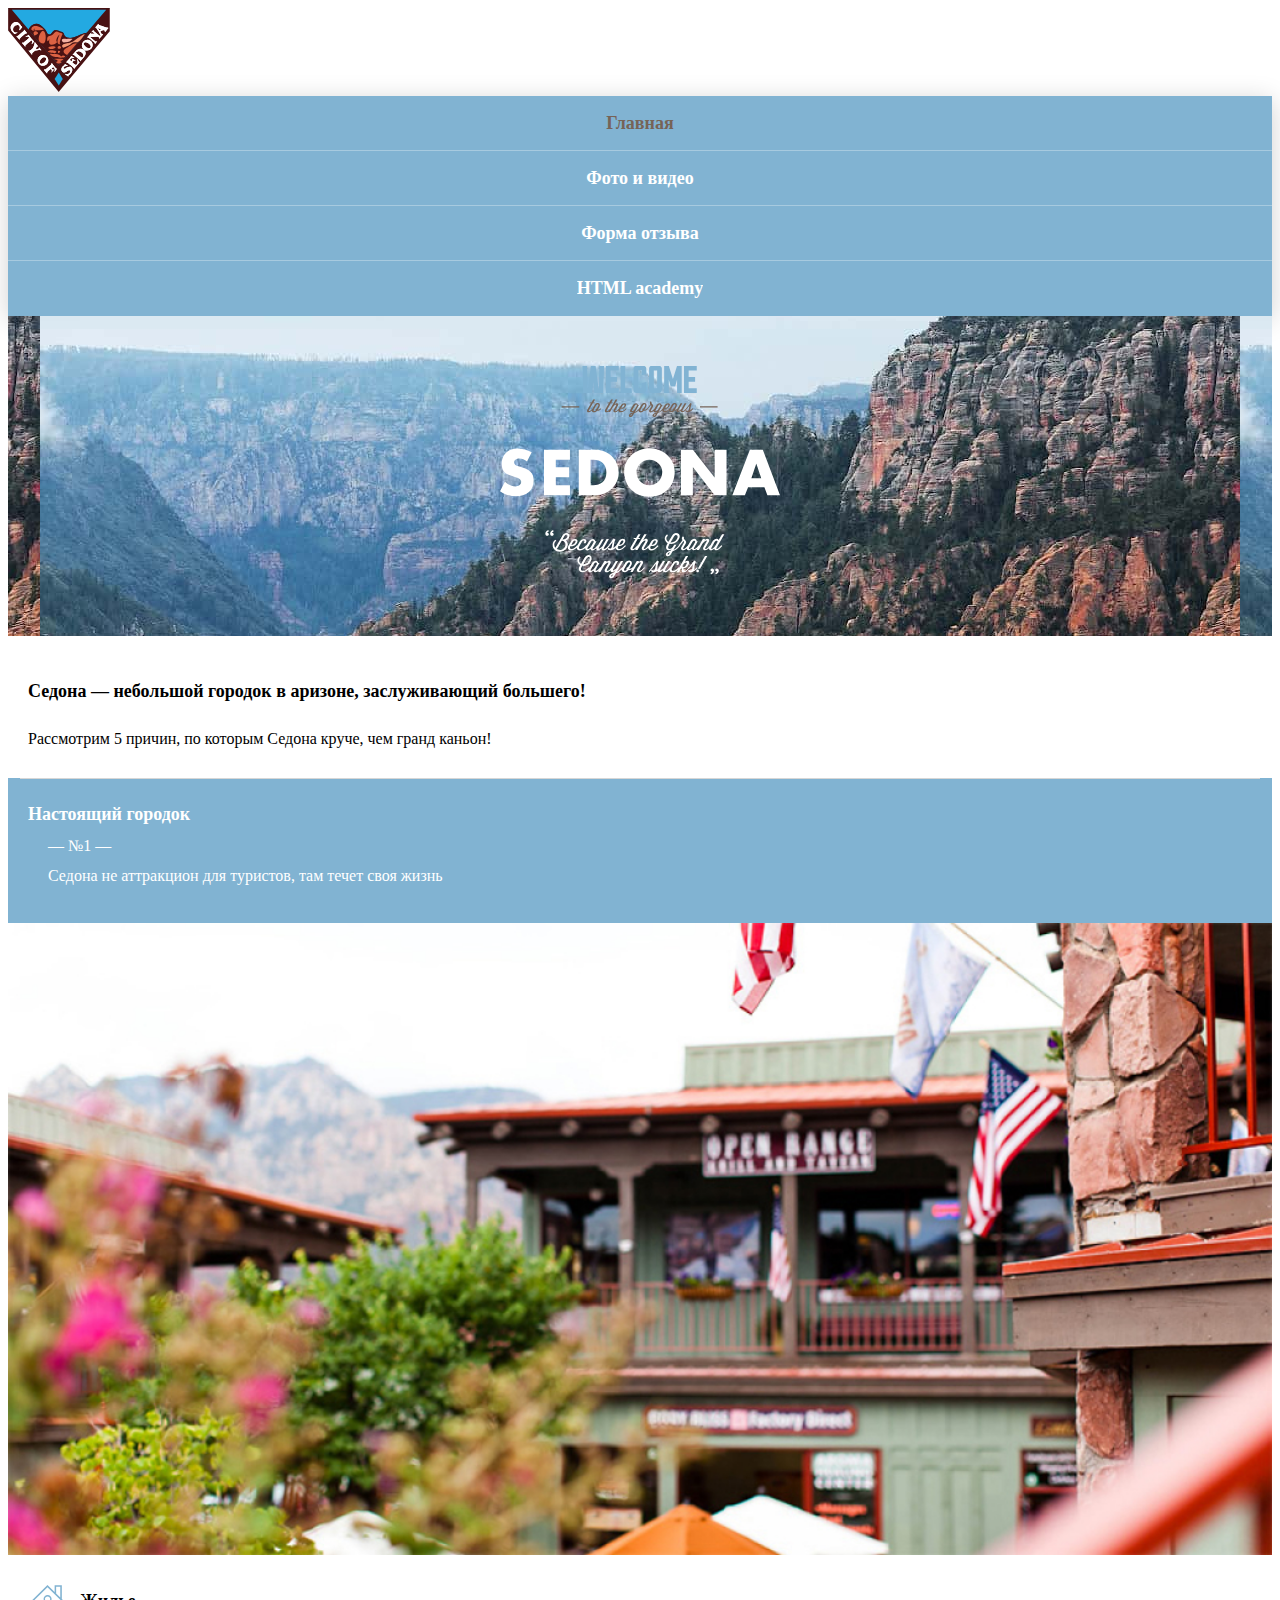
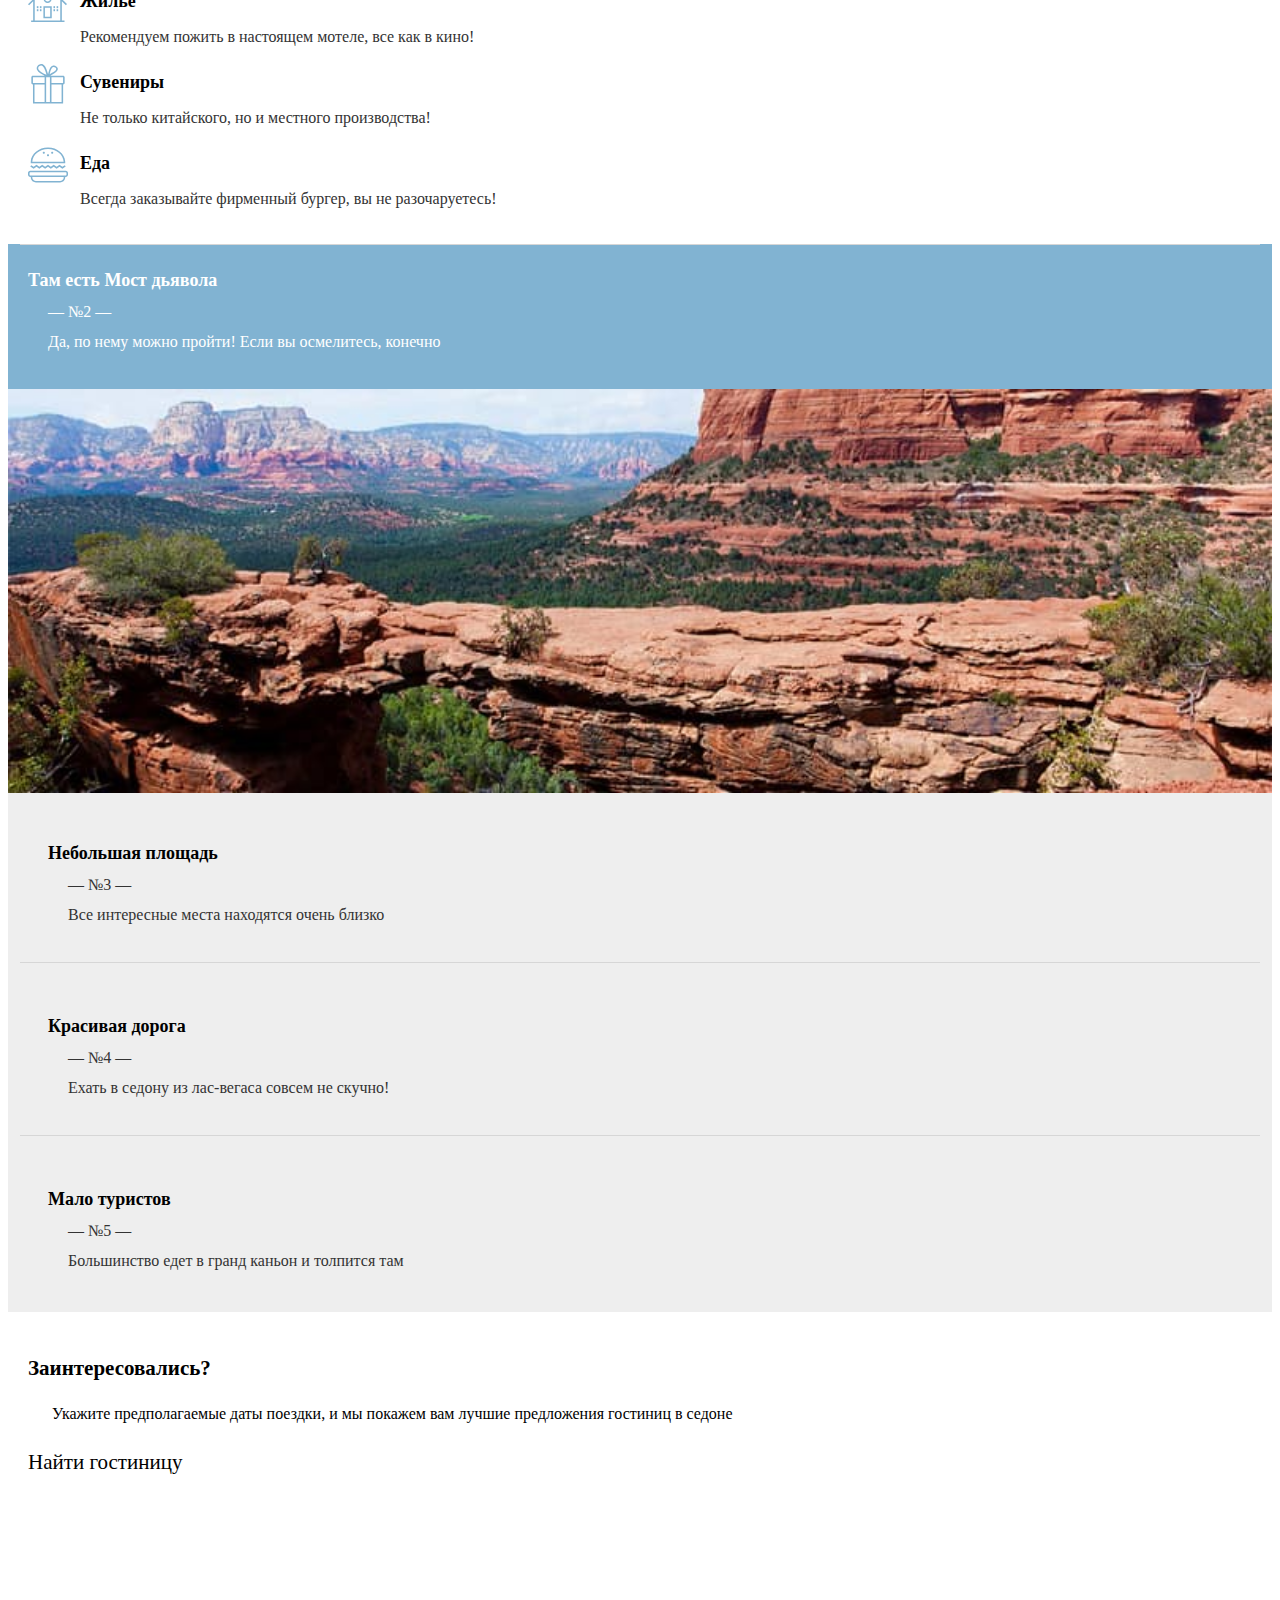
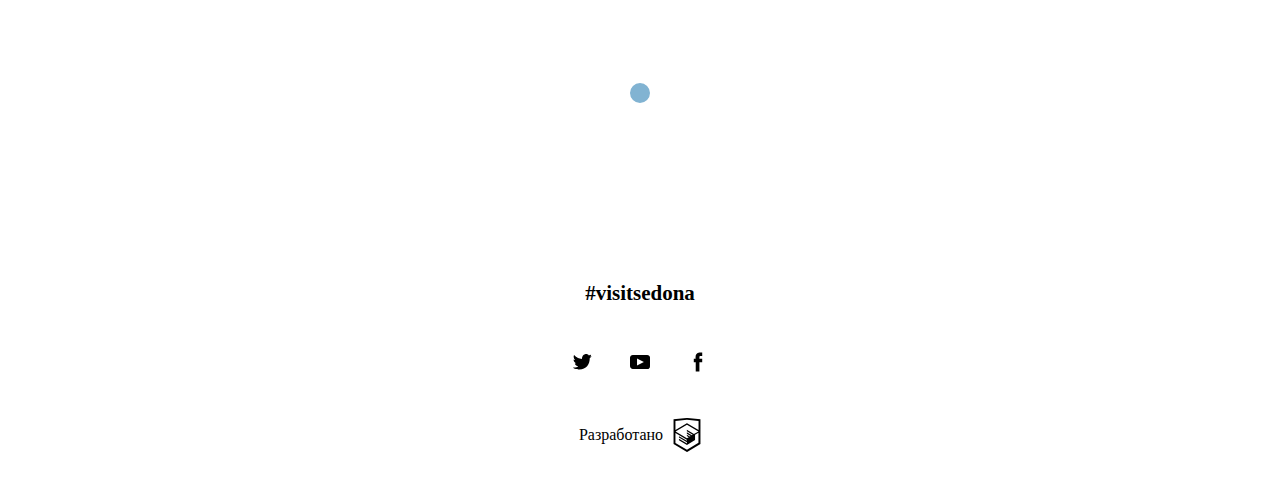
==== commit e8763e19: "Fix aboutCity spaces" ====
--- a/index.html
+++ b/index.html
@@ -107,7 +107,7 @@
         </div>
 
         <article class="lead-description">
-          <h2 class="heading-s">
+          <h2 class="lead-header heading-s">
             Седона — небольшой городок в аризоне, заслуживающий большего!
           </h2>
           <p class="lead-text">
@@ -139,8 +139,8 @@
               <section class="about-city-example">
                 <div class="about-city-icon">
                   <svg
-                    width="76"
-                    height="68"
+                    width="40"
+                    height="40"
                     viewBox="0 0 76 68"
                     xmlns="http://www.w3.org/2000/svg"
                   >
@@ -181,8 +181,8 @@
               <section class="about-city-example">
                 <div class="about-city-icon">
                   <svg
-                    width="62"
-                    height="73"
+                    width="40"
+                    height="40"
                     viewBox="0 0 62 73"
                     xmlns="http://www.w3.org/2000/svg"
                   >
@@ -203,8 +203,8 @@
               <section class="about-city-example">
                 <div class="about-city-icon">
                   <svg
-                    width="76"
-                    height="68"
+                    width="40"
+                    height="40"
                     viewBox="0 0 76 68"
                     xmlns="http://www.w3.org/2000/svg"
                   >
@@ -245,35 +245,41 @@
 
         <li class="reason-item regular">
           <section class="reason">
-            <h3 class="heading-s">Небольшая площадь</h3>
-            <p class="reason-text">— №3 —</p>
-            <p class="reason-text">
-              Все интересные места находятся очень близко
-            </p>
+            <div class="reason-content">
+              <h3 class="reason-title heading-s">Небольшая площадь</h3>
+              <p class="reason-text">— №3 —</p>
+              <p class="reason-text">
+                Все интересные места находятся очень близко
+              </p>
+            </div>
           </section>
         </li>
         <li class="reason-item regular">
           <section class="reason">
-            <h3 class="heading-s">Красивая дорога</h3>
-            <p class="reason-text">— №4 —</p>
-            <p class="reason-text">
-              Ехать в седону из лас-вегаса совсем не скучно!
-            </p>
+            <div class="reason-content">
+              <h3 class="reason-title heading-s">Красивая дорога</h3>
+              <p class="reason-text">— №4 —</p>
+              <p class="reason-text">
+                Ехать в седону из лас-вегаса совсем не скучно!
+              </p>
+            </div>
           </section>
         </li>
         <li class="reason-item regular">
           <section class="reason">
-            <h3 class="heading-s">Мало туристов</h3>
-            <p class="reason-text">— №5 —</p>
-            <p class="reason-text">
-              Большинство едет в гранд каньон и толпится там
-            </p>
+            <div class="reason-content">
+              <h3 class="reason-title heading-s">Мало туристов</h3>
+              <p class="reason-text">— №5 —</p>
+              <p class="reason-text">
+                Большинство едет в гранд каньон и толпится там
+              </p>
+            </div>
           </section>
         </li>
       </ol>
 
       <section class="landing">
-        <h2 class="heading-m">
+        <h2 class="landing-header heading-m">
           Заинтересовались?
         </h2>
         <p class="landing-text">
@@ -288,7 +294,7 @@
     </main>
 
     <footer class="footer">
-      <strong class="heading-m">#visitsedona</strong>
+      <strong class="hashtag heading-m">#visitsedona</strong>
       <ul class="social-list">
         <li class="social-item">
           <a class="social-button button" href="#" target="_blank">
--- a/style.css
+++ b/style.css
@@ -7,6 +7,7 @@
 @import "styles/blocks/navigation.css";
 @import "styles/blocks/leading.css";
 @import "styles/blocks/aboutCity.css";
+@import "styles/blocks/form.css";
 @import "styles/font.css";
 @import "styles/reset.css";
 
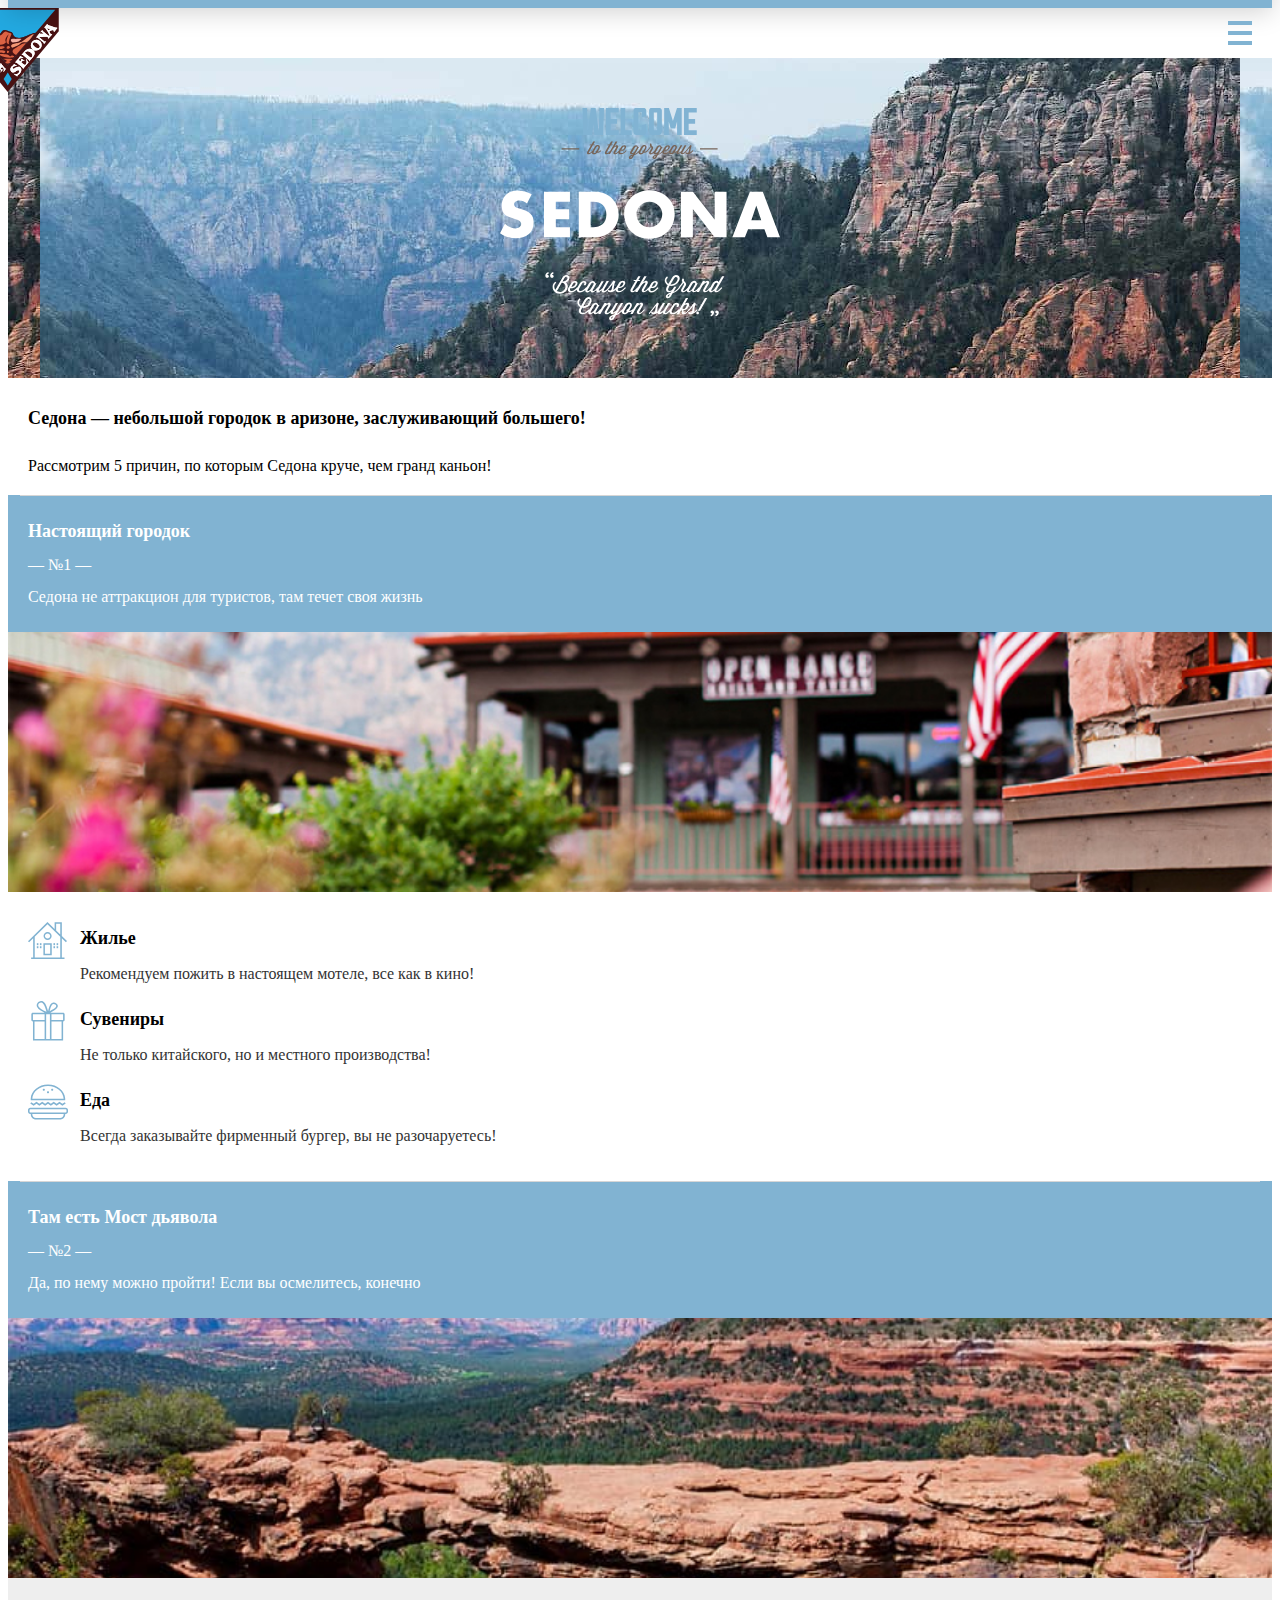
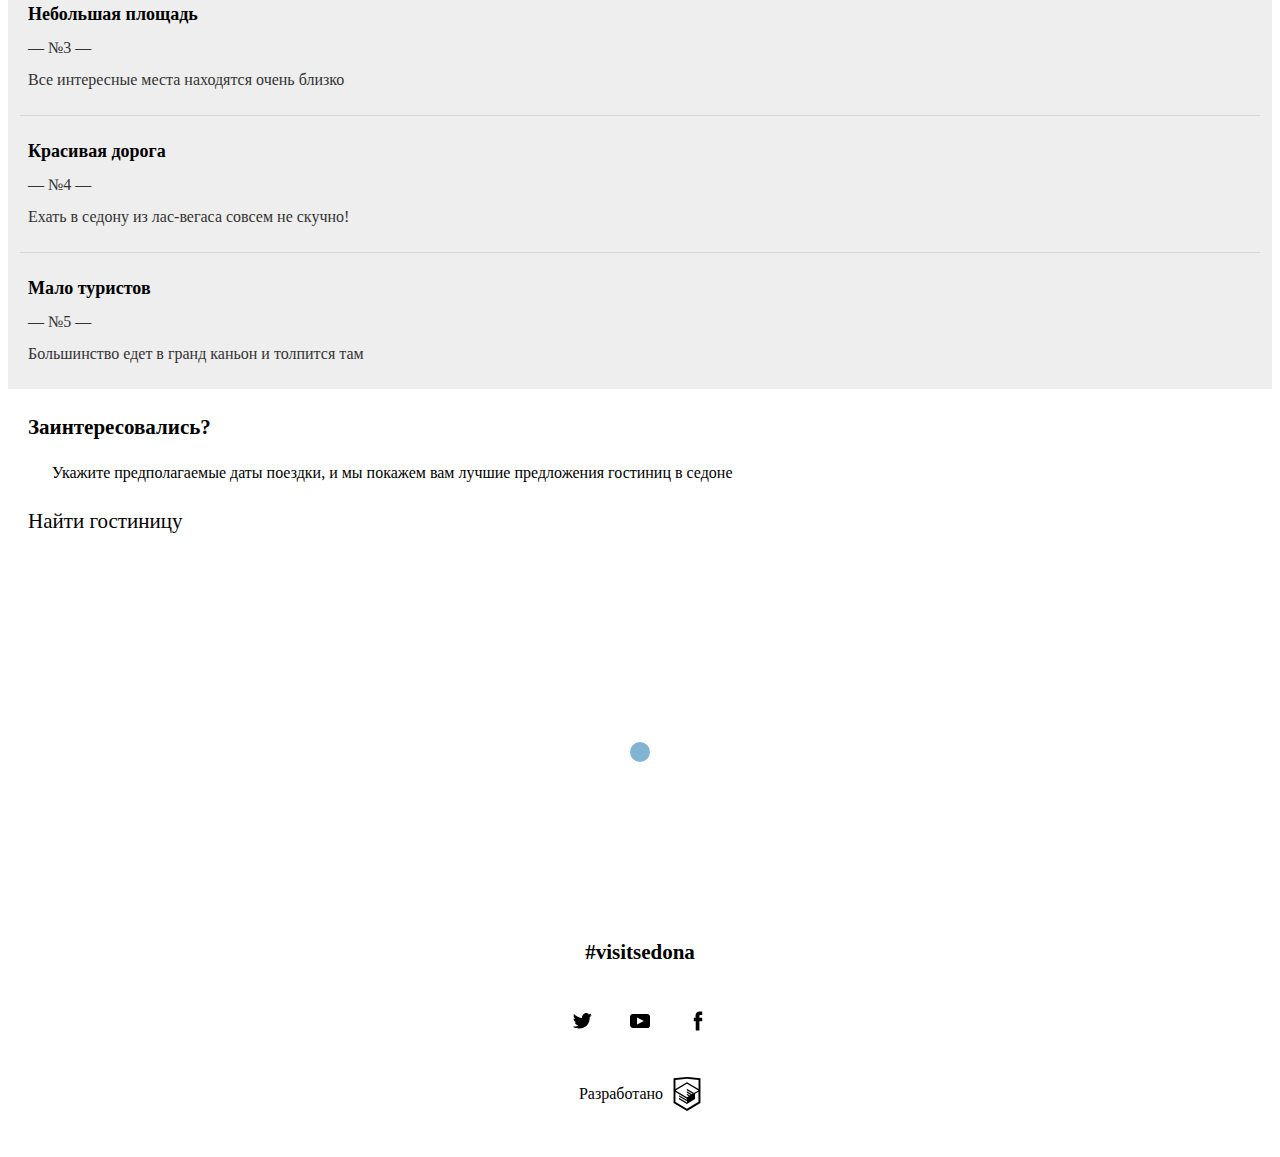
==== commit d2c4f74b: "Add navigation list’s script" ====
--- a/index.html
+++ b/index.html
@@ -5,67 +5,67 @@
     <meta name="viewport" content="width=device-width, initial-scale=1.0" />
     <meta http-equiv="X-UA-Compatible" content="ie=edge" />
     <link rel="stylesheet" href="style.css" />
+    <script defer src="js/scripts.js"></script>
     <title>Sedona</title>
   </head>
   <body class="body">
     <header class="header">
-      <a class="header-link">
-        <svg width="102" height="84" xmlns="http://www.w3.org/2000/svg">
-          <title>
-            Логотип курорта City of Sedona: треугольник направленный вниз,
-            внутри надпись и горы
-          </title>
-          <path d="m.15 0 50.6 59.1L101.85 0H.15Z" fill="#23A9E1" />
-          <path
-            d="M51.05 0H.15v22.5L50.75 84l.3-.4 50.7-60.4V0h-50.7Zm0 57.1-.3.4L3.85 1.8h94.4l-47.2 55.3Z"
-            fill="#491213"
-          />
-          <path
-            d="m50.75 57.5.3-.4 27.6-32.3c-6.9.9-11.9 6.1-18.6 5-3.4-.6-3.5-2.5-4.5-4.5-.7-1.5-1.9-1.3-3.5-1.9-1.4-.6-2.3-1.7-5.2-1.1-2.5.6-2.8 4.5-6 4.3-1.7-.1-1.8-2.5-4.2-5.5-6.3-7.6-12.2-6.5-16.2.5l30.3 35.9Z"
-            fill="#491213"
-          />
-          <path
-            d="M23.45 32.2c.5.6.9 1.3.8 2.1-.1.6-.9 1.5-.3 1.8.7-.9 1.5-1.9 2.2-2.8-.6-.2-5.4-5.8-5.4-6.5-1.1.6-2.1 1.2-3.2 1.7.2.7 1.3 0 1.9 0 .8.1 1.4.6 2 1.2-1.7 1.4-5.9 5-6.4 5.1-.2 0-1.1-.6-1.1-.1 0 .3.9 1 1 1.2.7.9 1.5 1.8 2.2 2.7.6-.3-.1-.7.2-1.2.3-.3 4.9-4.2 6.1-5.2ZM18.15 25.3c.4-.1.6.4 1-.1-.8-1-1.6-1.9-2.4-2.9-.4-.4-.8-.9-.7 0 .1.6-6.1 5.7-6.5 5.8-.5.2-.8-.4-1.1.1.7.9 1.5 1.7 2.2 2.6.2.3.5.6.7.9.3.3.2-.7.2-.6-.1-.5.5-.9.9-1.2 1.5-1.4 5.3-4.6 5.7-4.6ZM9.35 24.4c-1.8.5-3.6-.2-4.2-2-.5-1.8.6-3.8 2.1-4.8 1.4-1 3.6-1 4.4.8.3.8.2 1.7-.1 2.5-.2.5-.6 1 .1 1.3.9-1.1 1.7-2.2 2.6-3.3-1.1-.6-1.5-1.7-2.3-2.6-.9-1.1-2.1-2.1-3.5-2.3-2.9-.4-5.6 2.6-5.8 5.2-.1 1.5.4 2.8 1.2 4 .8 1 1.9 1.6 2.4 2.8.3.1 2.7-1 3.3-1.3-.1-.1-.1-.3-.2-.3-.7.2 0 0 0 0ZM48.65 60.8c-1.2-.8-4-4.7-4.6-5.3-.1-.1-.2-.3-.3-.4 0 0-.3.2-.2.2-.2.1.1.6-.1.9-.8 1.2-5.8 5-6 5.2-.6.4-1.2-.2-1.5.3.7.9 2.8 3.5 3 3.6.5.1.1-.8.2-1 .1-.4 2.6-2.4 3.5-3.2.3-.3.7.4.9.7.3.5.5 1 .3 1.6-.1.4-.7.9-.3 1.2.6-.7 2.4-2.8 2.6-3 .3-.3-.6 0-.5-.1-.4.2-.7.2-1.1 0-.1-.1-1.1-1.1-1-1.2.4-.4 1-1 1.5-1.1.9-.2 1.6 1.5 1.7 2.1.1.6.1 1.2-.1 1.8-.1.4-.5.7 0 .9.7-1 1.4-1.9 2.1-2.9.2-.2 0-.3-.1-.3-.1-.1.2 0 0 0ZM38.45 56.6c2.2-1.9 2.5-5.1.8-7.3-1.9-2.5-5.4-3.1-7.8-1.1-2.2 1.9-2.5 5-.8 7.3 2 2.7 5.2 3 7.8 1.1 1.2-.9-.1.1 0 0Zm-.5-4.7c-.6 1.5-2.2 3.1-3.7 3.7-1.8.7-3.1-.8-2.4-2.6.6-1.5 2.2-3.1 3.7-3.7 1.9-.7 3.1.9 2.4 2.6-.3.9.1-.2 0 0ZM32.05 42c.5.1.9.6 1.3 0-.7-.9-1.5-1.8-2.2-2.6-.6.3 0 .5-.2 1-.2.4-2.6.8-3.2.9.2-.6.9-2.6 1.2-2.8.5-.4.9.4 1.3-.1l-2.7-3.3c-.3-.4-.6-1-1-.7 0 0 0 1.5-.1 1.7-.1.2-.9 3.6-1.9 4.5-.5.4-2.2 1.9-2.7 2.1-.5.2-.8-.6-1.2 0 .8 1 1.7 2 2.5 3 .1.1.6.9.8.9.5.1.1-.9.1-1.1.2-.4 2.5-2.7 3.5-2.9 1.2-.3 3-.8 4.5-.6.3.1-.4 0 0 0ZM69.35 52.4c.2.6.3 1.3.2 2-.1.9-1 2.9-2.2 2.3-1.2-.6-2.2-1.7-3.2-2.6.8-.9 1.5-1.7 2.9-1.3.4.1.7 0 .3-.3-.4-.2-3.1-2-3.3-1.8-.3.3.5.9.2 1.5-.2.4-.6.8-.9 1.2-.7-.6-1.9-1.3-1.1-2.3.5-.7 1.3-1.2 2.1-1.3.6-.1 1.8.4 2-.2-1.1-.5-2.2-1-3.3-1.6.2.8-3.3 4.5-4.1 5.5-.1.1-.7.6-.7.8 0 .4.6.1.7.1.5-.2 6.8 5.1 7 5.5.1.3-.2.6 0 .7 0 0 .2.2.3.2.4-.5 4.5-6 5.4-6.2-.8-1.2-1.6-2.4-2.4-3.7-.6.4 0 1.1.1 1.5ZM63.15 59.2c-2.1-1.3-5.6 1.3-6.1 1.5-1 .5-1.8-.5-1.3-1.5.5-.8 1.4-1.2 2.3-1.3.3 0 1.4.2 1.5 0 .1-.2.2-.2 0-.3-.9-.6-1.7-1.2-2.6-1.7-.2 1.1-1.4 1.7-2.1 2.4-.8.9-1.5 1.9-1.5 3.2 0 1.1.7 2.1 1.7 2.7 1.1.6 2.3.1 3.3-.5.6-.4 1.3-.9 1.9-1.2 1-.5 2.3-.1 2 1.3-.3 1.1-1.4 2.1-2.4 2.3-.6.2-1.3.1-1.9-.1-.4-.1-1-.7-1.2-.1 1.2.8 2.3 1.7 3.5 2.5.1-.8.5-1.1 1.1-1.6.7-.6 1.4-1.3 2-2.1 1.2-1.7 1.6-4.1-.2-5.5ZM63.15 59.2c1 .5-.6-.5 0 0ZM99.85 19.6c-.7.7-8.4-2.3-9-2.8-.3-.1-.3-1.3-.7-.8l-1.2 1.5c-.4.5-.8 1-1.3 1.5-.3.3-.5.5 0 .7.8-.4 5.4 7.3 5 8.5-.7.4-6.9-5.1-7.1-5.4-.1-.1.3-1-.2-.9-.2 0-.7.9-.9 1.1-.3.4-.6.7-.9 1.1.3.5.5 0 1 0 .4.1 1.8 1.3 2.2 1.7-.7 0-2.7.1-2.9.1-.9.1-.4-.7-1-.9-.8.9-1.5 1.8-2.3 2.8-.4.5-.9 1.1-1.3 1.6-.1.1 0 0 .1.1.3.3.1.2.6 0s6.6 4.9 6.8 5.2c.4.5-.2 1 .4 1.2.6-.7 1.2-1.5 1.8-2.2.1-.1.1-.1 0-.2-.4-.4-.5.2-1 .2-.5-.1-4.4-3.4-5.9-4.6 1.8-.1 7.3-.3 8.2-.3.3 0 1.1.9 1.1 1.2-.1.4-.5.6.1.8.5-.6 1-1.1 1.5-1.7l.2-.3c.1-.1.1-.1.2-.3l.2-.2c.4-.5 1.8-2 1.6-2.2-.5-.4-.7.5-1.3-.1-.3-.2-1.2-1.8-1.4-2.2-.3-.4.6-.9 1-1.1.8-.5 3.2-1.2 3.5.3 0 .3-.3.5-.1.7 0 0 .2.2.3.2.2-.2 2.4-2.8 3.3-4-.4-.1-.5-.2-.6-.3Zm-7.4 2.2c.1-.1.2-.1 0 0-.3.2-.7.5-1 .8-.5-.9-1-1.8-1.6-2.7 1.2.5 2.4 1 3.5 1.5-.2 0-.5.2-.9.4ZM82.75 33c-2.4-2-5.6-1.4-7.6.8-1.9 2.3-1.7 5.7.6 7.6 2.3 1.9 5.7 1.4 7.6-.8 1.9-2.3 1.8-5.7-.6-7.6Zm-.3 6.6c-1.3 1.3-3.4.1-4.5-.7-1.1-.8-3.1-2.6-1.9-4.1 1.1-1.3 3.1-.2 4.2.5 1.2.8 3.4 2.6 2.3 4.2l-.1.1Z"
-            fill="#fff"
-          />
-          <path
-            d="M82.75 33c1.2 1-.3-.2 0 0ZM82.45 39.6l.1-.1-.1.1ZM76.15 42.1c.1.1.3.2 0 0-2.9-2.2-6.3-1.6-8.5 1.1l-3 3.6c.4.5.8-.1 1.3.2.4.3 6.2 5.1 6.3 5.4.2.5-.3.5.1.9.2.1 4.5-5.2 4.9-6.2.9-1.8.3-3.8-1.1-5Zm-1.3 6.8c-.2.3 0 .1-.7.7-.3.3-6.4-4.7-6.2-4.9.8-.9 2.6-1.6 3.6-1.3 2.2.4 5.2 3.1 3.3 5.5Z"
-            fill="#fff"
-          />
-          <path
-            d="m50.75 57.5.3-.4 27.6-32.3c-6.9.9-11.9 6.1-18.6 5-3.4-.6-3.5-2.5-4.5-4.5-.7-1.5-1.9-1.3-3.5-1.9-1.4-.6-2.3-1.7-5.2-1.1-2.5.6-2.8 4.5-6 4.3-1.7-.1-1.8-2.5-4.2-5.5-6.3-7.6-12.2-6.5-16.2.5l30.3 35.9Z"
-            fill="#491213"
-          />
-          <path d="m46.65 70.9 4.1-6.5 4 6.5-4 6.5-4.1-6.5Z" fill="#23A9E1" />
-          <path
-            d="M23.45 32.3c.5.6.9 1.3.8 2.1-.1.6-.9 1.6-.3 1.8.7-.9 1.5-1.9 2.2-2.8-.6-.2-5.4-5.8-5.4-6.5-1.1.6-2.1 1.2-3.2 1.7.2.7 1.3 0 1.9 0 .8.1 1.4.6 2 1.2-1.7 1.4-5.9 5-6.4 5.1-.2 0-1.1-.6-1.1-.1 0 .3.9 1 1 1.2.7.9 1.5 1.8 2.2 2.7.6-.3-.1-.7.2-1.2.3-.4 4.9-4.3 6.1-5.2ZM18.15 25.3c.4-.1.6.4 1-.1-.8-1-1.6-1.9-2.4-2.9-.4-.4-.8-.9-.7 0 .1.6-6.1 5.7-6.5 5.8-.5.2-.8-.4-1.1.1.7.9 1.5 1.7 2.2 2.6.2.3.5.6.7.9.3.3.2-.7.2-.6-.1-.5.5-.9.9-1.2 1.5-1.3 5.3-4.6 5.7-4.6ZM9.35 24.4c-1.8.5-3.7-.2-4.2-2s.6-3.8 2.1-4.8c1.4-1 3.6-1 4.4.8.3.8.2 1.7-.1 2.5-.2.5-.6 1 .1 1.3.9-1.1 1.7-2.2 2.6-3.3-1.1-.6-1.5-1.7-2.3-2.6-.9-1.1-2.1-2.1-3.5-2.3-2.9-.4-5.6 2.6-5.8 5.2-.1 1.5.4 2.8 1.2 4 .8 1 1.9 1.6 2.4 2.8.3.1 2.7-1 3.3-1.3-.1-.1-.1-.2-.2-.3-.7.2 0 0 0 0ZM48.65 60.8c-1.2-.8-4-4.7-4.6-5.3-.1-.1-.2-.3-.3-.4 0 0-.3.2-.2.2-.2.1.1.6-.1.9-.8 1.2-5.8 5-6 5.2-.6.4-1.2-.2-1.5.3.7.9 2.8 3.5 3 3.6.5.1.1-.8.2-1 .1-.4 2.6-2.4 3.5-3.2.3-.3.7.4.9.7.3.5.5 1 .3 1.6-.1.4-.7.9-.3 1.2.6-.7 2.4-2.8 2.6-3 .3-.3-.6 0-.5-.1-.4.2-.7.2-1.1 0-.1-.1-1.1-1.1-1-1.2.4-.4 1-1 1.5-1.1.9-.2 1.6 1.5 1.7 2.1.1.6.1 1.2-.1 1.8-.1.4-.5.7 0 .9.7-1 1.4-1.9 2.1-2.9.2-.2 0-.3-.1-.3-.1-.1.2 0 0 0ZM38.45 56.6c2.2-1.9 2.5-5.1.8-7.3-1.9-2.5-5.4-3.1-7.8-1.1-2.2 1.9-2.5 5-.8 7.3 2 2.7 5.2 3 7.8 1.1 1.2-.9-.1.1 0 0Zm-.5-4.7c-.6 1.5-2.2 3.1-3.7 3.7-1.8.7-3.1-.8-2.4-2.6.7-1.5 2.2-3.1 3.7-3.7 1.9-.7 3.1.9 2.4 2.6-.4.9.1-.2 0 0ZM32.05 42c.5.1.9.5 1.3 0-.7-.9-1.5-1.8-2.2-2.6-.6.3 0 .5-.2 1-.2.4-2.6.8-3.2.9.2-.6.9-2.6 1.2-2.8.5-.4.9.4 1.3-.1l-2.7-3.3c-.3-.4-.6-1-1-.7 0 0 0 1.5-.1 1.7-.1.2-.9 3.6-1.9 4.5-.5.4-2.2 1.9-2.7 2.1-.5.2-.8-.6-1.2 0 .8 1 1.7 2 2.5 3 .1.1.6.9.8.9.5.1.1-.9.1-1.1.2-.4 2.5-2.7 3.5-2.9 1.2-.2 3-.7 4.5-.6.3.1-.4 0 0 0Z"
-            fill="#fff"
-          />
-          <path
-            d="M25.75 22.9c-4-.2-2.4-4 .4-4.8 2.6-.8 8.1 1.7 9.8 3.4-2.8.9-6.4.7-9.4.9-.2-3.2-1-2.1-.8.5ZM26.75 27.7c-2-1.6-1.4-5.3 1.8-4.1 4 2.1-.9 3.2-1.8 4.1ZM35.25 35.4c-8.6-.1-2.8-13.3.1-12.5 3.4 1.1 3 12.6-.1 12.5ZM41.35 31.1c-.8 2.5-2.4 3-2.2-.1.2-3.5 2.5-2.7 4.9-4 2-1.1 3.1-5.2 6.6-2.8 1.6 1.1 3.4.2 3.9 1.8 0-.1-4.5 10.3-2 10.3-5 0-2.8-5.9-.9-9.9-1.8.9-4.8 6.7-2.4 7.6-1.3 1.7-5.2 3.9-7.2 2.3-1.5-1.1-.7-3.2-.7-5.2ZM45.45 40.7c-3.5 1-8.1-1.2-2.5-2.3 3.5-.7 7.2.7 2.5 2.3.1 0-.1 0 0 0ZM49.85 40.6c-.7-1.7.6-3.6 2.7-2.2 1.8 1.2-.9 3.1-2.7 2.2ZM46.85 45.2c-2.4-.7-10.5-.6-5.2-2.8 1.7-.6 10.2.2 5.2 2.8ZM50.05 44.9c0-1-.5-2.7 1.4-1.9 2.2.8-1.4 2.6-1.4 1.9 0 0 0-.2 0 0ZM57.35 48.5c-1.4-1.2-2.9-1.3-4.2 0-1.8-3.3-8.3-2.2-11.4-2.7 1.6 4.1 14.8 4.9 15.6 2.7ZM55.45 51c-3.2-.1-6.7-.6-9.6.1 1.9.5 6.4 1.8 2.2 2.9 1.5 2.2 4 2 5.6.1-.7-.3-1-.7-1.6-1.1 1.6-.3 3.2-1.2 3.4-2ZM59.05 47.1c-5.3-3.1-4-5.4.4-7.6 2.3-1.1 7.3-5.2 9.4-3.9-3.3 3.9-6.6 7.7-9.8 11.5Z"
-            fill="#DC6243"
-          />
-          <path
-            d="M55.25 39.8c-4.5-4.6 6.7-4.2 8.5-5.8 1.3.4 10.8-8.3 13.1-7.7-1.7 1.9-5.2 8.1-7.8 8.1-2 0-4-.3-5.5 1.1-2.2 2.1-5.9 3.1-8.3 4.3Z"
-            fill="#F49774"
-          />
-          <path
-            d="M56.75 34.2c-2.5 1.3-4.8-3.9-.5-3.4 2.8.3 5.7-.2 8.3.2-2 2.3-4.7 3.6-7.8 3.2Z"
-            fill="#F4B1A4"
-          />
-          <path
-            d="M69.35 52.5c.2.6.3 1.3.2 2-.1.9-1 2.9-2.2 2.3-1.2-.6-2.2-1.7-3.2-2.6.8-.9 1.5-1.7 2.9-1.3.4.1.7 0 .3-.3-.4-.2-3.1-2-3.3-1.8-.3.3.5.9.2 1.5-.2.4-.6.8-.9 1.2-.7-.6-1.9-1.3-1.1-2.3.5-.7 1.3-1.2 2.1-1.3.6-.1 1.8.4 2-.2-1.1-.5-2.2-1-3.3-1.6.2.8-3.3 4.5-4.1 5.5-.1.1-.7.6-.7.8 0 .4.6.1.7.1.5-.2 6.8 5.1 7 5.5.1.3-.2.6 0 .7 0 0 .2.2.3.2.4-.5 4.5-6 5.4-6.2-.8-1.2-1.6-2.4-2.4-3.7-.6.3 0 1 .1 1.5ZM63.15 59.2c-2.1-1.3-5.6 1.3-6.1 1.5-1 .5-1.8-.5-1.3-1.5.5-.8 1.4-1.2 2.3-1.3.3 0 1.3.2 1.5 0 .1-.2.2-.2 0-.3-.9-.6-1.7-1.2-2.6-1.7-.2 1.1-1.4 1.7-2.1 2.4-.8.9-1.5 1.9-1.5 3.2 0 1.1.7 2.1 1.7 2.7 1.1.6 2.3.1 3.3-.5.6-.4 1.3-.9 1.9-1.2 1-.5 2.3-.1 2 1.3-.3 1.1-1.4 2.1-2.4 2.3-.6.2-1.3.1-1.9-.1-.4-.1-1-.7-1.2-.1 1.2.8 2.3 1.7 3.5 2.5.1-.8.5-1.1 1.1-1.6.7-.6 1.4-1.3 2-2.1 1.2-1.7 1.6-4.1-.2-5.5ZM63.15 59.2c1 .6-.6-.5 0 0ZM99.85 19.6c-.7.7-8.4-2.3-9-2.8-.3-.1-.3-1.3-.7-.8l-1.2 1.5c-.4.5-.8 1-1.3 1.5-.3.3-.5.5 0 .7.8-.4 5.4 7.3 5 8.5-.7.4-6.9-5.1-7.1-5.4-.1-.1.3-1-.2-.9-.2 0-.7.9-.9 1.1-.3.4-.6.7-.9 1.1.3.5.5 0 1 0 .4.1 1.8 1.3 2.2 1.7-.7 0-2.7.1-2.9.1-.9.1-.4-.7-1-.9-.8.9-1.5 1.8-2.3 2.8-.4.5-.9 1.1-1.3 1.6-.1.1 0 0 0 .1.3.3.1.2.6 0s6.6 4.9 6.8 5.2c.4.4-.2 1 .4 1.2.6-.7 1.2-1.5 1.8-2.2.1-.1.1-.1 0-.2-.4-.4-.5.2-1 .2-.5-.1-4.4-3.4-5.9-4.6 1.8-.1 7.3-.3 8.2-.3.3 0 1.1.9 1.1 1.2-.1.4-.5.6.1.8.5-.6 1-1.1 1.5-1.7l.2-.3c.1-.1.1-.1.2-.3l.2-.2c.4-.5 1.8-2 1.6-2.1-.5-.4-.7.5-1.3-.1-.3-.2-1.2-1.8-1.4-2.2-.3-.4.6-.9 1-1.1.8-.5 3.2-1.2 3.5.3 0 .3-.3.5-.1.7 0 0 .2.2.3.2.2-.2 2.4-2.8 3.3-4-.3-.2-.4-.3-.5-.4Zm-7.4 2.2c.1 0 .2-.1 0 0-.3.2-.7.5-1 .8-.5-.9-1-1.8-1.6-2.7 1.2.5 2.4 1 3.5 1.5-.2.1-.5.2-.9.4ZM82.75 33c-2.4-2-5.6-1.4-7.6.8-1.9 2.3-1.7 5.7.6 7.6 2.3 1.9 5.7 1.4 7.6-.8 1.9-2.3 1.8-5.7-.6-7.6Zm-.3 6.6s0 .1 0 0c-1.3 1.3-3.4.1-4.5-.7-1.1-.8-3.1-2.6-1.9-4.1 1.1-1.3 3.1-.2 4.2.5 1.2.8 3.4 2.6 2.3 4.2l-.1.1Z"
-            fill="#fff"
-          />
-          <path
-            d="M82.75 33c1.2 1-.3-.2 0 0ZM82.45 39.7c0-.1 0-.1 0 0l.1-.1c-.1 0-.1.1-.1.1ZM76.15 42.1c.1.1.3.3 0 0-2.9-2.2-6.3-1.6-8.5 1.1l-3 3.6c.4.5.8-.1 1.3.2.4.3 6.2 5.1 6.3 5.4.2.5-.3.5.1.9.2.1 4.5-5.2 4.9-6.2.9-1.8.3-3.7-1.1-5Zm-1.3 6.8c-.2.3 0 .1-.7.7-.3.3-6.4-4.7-6.2-4.9.8-.9 2.6-1.6 3.6-1.3 2.2.5 5.2 3.2 3.3 5.5Z"
-            fill="#fff"
-          />
-        </svg>
-      </a>
-
       <nav class="navigation">
-        <ul class="navigation-list">
+        <a class="header-link">
+          <svg width="102" height="84" xmlns="http://www.w3.org/2000/svg">
+            <title>
+              Логотип курорта City of Sedona: треугольник направленный вниз,
+              внутри надпись и горы
+            </title>
+            <path d="m.15 0 50.6 59.1L101.85 0H.15Z" fill="#23A9E1" />
+            <path
+              d="M51.05 0H.15v22.5L50.75 84l.3-.4 50.7-60.4V0h-50.7Zm0 57.1-.3.4L3.85 1.8h94.4l-47.2 55.3Z"
+              fill="#491213"
+            />
+            <path
+              d="m50.75 57.5.3-.4 27.6-32.3c-6.9.9-11.9 6.1-18.6 5-3.4-.6-3.5-2.5-4.5-4.5-.7-1.5-1.9-1.3-3.5-1.9-1.4-.6-2.3-1.7-5.2-1.1-2.5.6-2.8 4.5-6 4.3-1.7-.1-1.8-2.5-4.2-5.5-6.3-7.6-12.2-6.5-16.2.5l30.3 35.9Z"
+              fill="#491213"
+            />
+            <path
+              d="M23.45 32.2c.5.6.9 1.3.8 2.1-.1.6-.9 1.5-.3 1.8.7-.9 1.5-1.9 2.2-2.8-.6-.2-5.4-5.8-5.4-6.5-1.1.6-2.1 1.2-3.2 1.7.2.7 1.3 0 1.9 0 .8.1 1.4.6 2 1.2-1.7 1.4-5.9 5-6.4 5.1-.2 0-1.1-.6-1.1-.1 0 .3.9 1 1 1.2.7.9 1.5 1.8 2.2 2.7.6-.3-.1-.7.2-1.2.3-.3 4.9-4.2 6.1-5.2ZM18.15 25.3c.4-.1.6.4 1-.1-.8-1-1.6-1.9-2.4-2.9-.4-.4-.8-.9-.7 0 .1.6-6.1 5.7-6.5 5.8-.5.2-.8-.4-1.1.1.7.9 1.5 1.7 2.2 2.6.2.3.5.6.7.9.3.3.2-.7.2-.6-.1-.5.5-.9.9-1.2 1.5-1.4 5.3-4.6 5.7-4.6ZM9.35 24.4c-1.8.5-3.6-.2-4.2-2-.5-1.8.6-3.8 2.1-4.8 1.4-1 3.6-1 4.4.8.3.8.2 1.7-.1 2.5-.2.5-.6 1 .1 1.3.9-1.1 1.7-2.2 2.6-3.3-1.1-.6-1.5-1.7-2.3-2.6-.9-1.1-2.1-2.1-3.5-2.3-2.9-.4-5.6 2.6-5.8 5.2-.1 1.5.4 2.8 1.2 4 .8 1 1.9 1.6 2.4 2.8.3.1 2.7-1 3.3-1.3-.1-.1-.1-.3-.2-.3-.7.2 0 0 0 0ZM48.65 60.8c-1.2-.8-4-4.7-4.6-5.3-.1-.1-.2-.3-.3-.4 0 0-.3.2-.2.2-.2.1.1.6-.1.9-.8 1.2-5.8 5-6 5.2-.6.4-1.2-.2-1.5.3.7.9 2.8 3.5 3 3.6.5.1.1-.8.2-1 .1-.4 2.6-2.4 3.5-3.2.3-.3.7.4.9.7.3.5.5 1 .3 1.6-.1.4-.7.9-.3 1.2.6-.7 2.4-2.8 2.6-3 .3-.3-.6 0-.5-.1-.4.2-.7.2-1.1 0-.1-.1-1.1-1.1-1-1.2.4-.4 1-1 1.5-1.1.9-.2 1.6 1.5 1.7 2.1.1.6.1 1.2-.1 1.8-.1.4-.5.7 0 .9.7-1 1.4-1.9 2.1-2.9.2-.2 0-.3-.1-.3-.1-.1.2 0 0 0ZM38.45 56.6c2.2-1.9 2.5-5.1.8-7.3-1.9-2.5-5.4-3.1-7.8-1.1-2.2 1.9-2.5 5-.8 7.3 2 2.7 5.2 3 7.8 1.1 1.2-.9-.1.1 0 0Zm-.5-4.7c-.6 1.5-2.2 3.1-3.7 3.7-1.8.7-3.1-.8-2.4-2.6.6-1.5 2.2-3.1 3.7-3.7 1.9-.7 3.1.9 2.4 2.6-.3.9.1-.2 0 0ZM32.05 42c.5.1.9.6 1.3 0-.7-.9-1.5-1.8-2.2-2.6-.6.3 0 .5-.2 1-.2.4-2.6.8-3.2.9.2-.6.9-2.6 1.2-2.8.5-.4.9.4 1.3-.1l-2.7-3.3c-.3-.4-.6-1-1-.7 0 0 0 1.5-.1 1.7-.1.2-.9 3.6-1.9 4.5-.5.4-2.2 1.9-2.7 2.1-.5.2-.8-.6-1.2 0 .8 1 1.7 2 2.5 3 .1.1.6.9.8.9.5.1.1-.9.1-1.1.2-.4 2.5-2.7 3.5-2.9 1.2-.3 3-.8 4.5-.6.3.1-.4 0 0 0ZM69.35 52.4c.2.6.3 1.3.2 2-.1.9-1 2.9-2.2 2.3-1.2-.6-2.2-1.7-3.2-2.6.8-.9 1.5-1.7 2.9-1.3.4.1.7 0 .3-.3-.4-.2-3.1-2-3.3-1.8-.3.3.5.9.2 1.5-.2.4-.6.8-.9 1.2-.7-.6-1.9-1.3-1.1-2.3.5-.7 1.3-1.2 2.1-1.3.6-.1 1.8.4 2-.2-1.1-.5-2.2-1-3.3-1.6.2.8-3.3 4.5-4.1 5.5-.1.1-.7.6-.7.8 0 .4.6.1.7.1.5-.2 6.8 5.1 7 5.5.1.3-.2.6 0 .7 0 0 .2.2.3.2.4-.5 4.5-6 5.4-6.2-.8-1.2-1.6-2.4-2.4-3.7-.6.4 0 1.1.1 1.5ZM63.15 59.2c-2.1-1.3-5.6 1.3-6.1 1.5-1 .5-1.8-.5-1.3-1.5.5-.8 1.4-1.2 2.3-1.3.3 0 1.4.2 1.5 0 .1-.2.2-.2 0-.3-.9-.6-1.7-1.2-2.6-1.7-.2 1.1-1.4 1.7-2.1 2.4-.8.9-1.5 1.9-1.5 3.2 0 1.1.7 2.1 1.7 2.7 1.1.6 2.3.1 3.3-.5.6-.4 1.3-.9 1.9-1.2 1-.5 2.3-.1 2 1.3-.3 1.1-1.4 2.1-2.4 2.3-.6.2-1.3.1-1.9-.1-.4-.1-1-.7-1.2-.1 1.2.8 2.3 1.7 3.5 2.5.1-.8.5-1.1 1.1-1.6.7-.6 1.4-1.3 2-2.1 1.2-1.7 1.6-4.1-.2-5.5ZM63.15 59.2c1 .5-.6-.5 0 0ZM99.85 19.6c-.7.7-8.4-2.3-9-2.8-.3-.1-.3-1.3-.7-.8l-1.2 1.5c-.4.5-.8 1-1.3 1.5-.3.3-.5.5 0 .7.8-.4 5.4 7.3 5 8.5-.7.4-6.9-5.1-7.1-5.4-.1-.1.3-1-.2-.9-.2 0-.7.9-.9 1.1-.3.4-.6.7-.9 1.1.3.5.5 0 1 0 .4.1 1.8 1.3 2.2 1.7-.7 0-2.7.1-2.9.1-.9.1-.4-.7-1-.9-.8.9-1.5 1.8-2.3 2.8-.4.5-.9 1.1-1.3 1.6-.1.1 0 0 .1.1.3.3.1.2.6 0s6.6 4.9 6.8 5.2c.4.5-.2 1 .4 1.2.6-.7 1.2-1.5 1.8-2.2.1-.1.1-.1 0-.2-.4-.4-.5.2-1 .2-.5-.1-4.4-3.4-5.9-4.6 1.8-.1 7.3-.3 8.2-.3.3 0 1.1.9 1.1 1.2-.1.4-.5.6.1.8.5-.6 1-1.1 1.5-1.7l.2-.3c.1-.1.1-.1.2-.3l.2-.2c.4-.5 1.8-2 1.6-2.2-.5-.4-.7.5-1.3-.1-.3-.2-1.2-1.8-1.4-2.2-.3-.4.6-.9 1-1.1.8-.5 3.2-1.2 3.5.3 0 .3-.3.5-.1.7 0 0 .2.2.3.2.2-.2 2.4-2.8 3.3-4-.4-.1-.5-.2-.6-.3Zm-7.4 2.2c.1-.1.2-.1 0 0-.3.2-.7.5-1 .8-.5-.9-1-1.8-1.6-2.7 1.2.5 2.4 1 3.5 1.5-.2 0-.5.2-.9.4ZM82.75 33c-2.4-2-5.6-1.4-7.6.8-1.9 2.3-1.7 5.7.6 7.6 2.3 1.9 5.7 1.4 7.6-.8 1.9-2.3 1.8-5.7-.6-7.6Zm-.3 6.6c-1.3 1.3-3.4.1-4.5-.7-1.1-.8-3.1-2.6-1.9-4.1 1.1-1.3 3.1-.2 4.2.5 1.2.8 3.4 2.6 2.3 4.2l-.1.1Z"
+              fill="#fff"
+            />
+            <path
+              d="M82.75 33c1.2 1-.3-.2 0 0ZM82.45 39.6l.1-.1-.1.1ZM76.15 42.1c.1.1.3.2 0 0-2.9-2.2-6.3-1.6-8.5 1.1l-3 3.6c.4.5.8-.1 1.3.2.4.3 6.2 5.1 6.3 5.4.2.5-.3.5.1.9.2.1 4.5-5.2 4.9-6.2.9-1.8.3-3.8-1.1-5Zm-1.3 6.8c-.2.3 0 .1-.7.7-.3.3-6.4-4.7-6.2-4.9.8-.9 2.6-1.6 3.6-1.3 2.2.4 5.2 3.1 3.3 5.5Z"
+              fill="#fff"
+            />
+            <path
+              d="m50.75 57.5.3-.4 27.6-32.3c-6.9.9-11.9 6.1-18.6 5-3.4-.6-3.5-2.5-4.5-4.5-.7-1.5-1.9-1.3-3.5-1.9-1.4-.6-2.3-1.7-5.2-1.1-2.5.6-2.8 4.5-6 4.3-1.7-.1-1.8-2.5-4.2-5.5-6.3-7.6-12.2-6.5-16.2.5l30.3 35.9Z"
+              fill="#491213"
+            />
+            <path d="m46.65 70.9 4.1-6.5 4 6.5-4 6.5-4.1-6.5Z" fill="#23A9E1" />
+            <path
+              d="M23.45 32.3c.5.6.9 1.3.8 2.1-.1.6-.9 1.6-.3 1.8.7-.9 1.5-1.9 2.2-2.8-.6-.2-5.4-5.8-5.4-6.5-1.1.6-2.1 1.2-3.2 1.7.2.7 1.3 0 1.9 0 .8.1 1.4.6 2 1.2-1.7 1.4-5.9 5-6.4 5.1-.2 0-1.1-.6-1.1-.1 0 .3.9 1 1 1.2.7.9 1.5 1.8 2.2 2.7.6-.3-.1-.7.2-1.2.3-.4 4.9-4.3 6.1-5.2ZM18.15 25.3c.4-.1.6.4 1-.1-.8-1-1.6-1.9-2.4-2.9-.4-.4-.8-.9-.7 0 .1.6-6.1 5.7-6.5 5.8-.5.2-.8-.4-1.1.1.7.9 1.5 1.7 2.2 2.6.2.3.5.6.7.9.3.3.2-.7.2-.6-.1-.5.5-.9.9-1.2 1.5-1.3 5.3-4.6 5.7-4.6ZM9.35 24.4c-1.8.5-3.7-.2-4.2-2s.6-3.8 2.1-4.8c1.4-1 3.6-1 4.4.8.3.8.2 1.7-.1 2.5-.2.5-.6 1 .1 1.3.9-1.1 1.7-2.2 2.6-3.3-1.1-.6-1.5-1.7-2.3-2.6-.9-1.1-2.1-2.1-3.5-2.3-2.9-.4-5.6 2.6-5.8 5.2-.1 1.5.4 2.8 1.2 4 .8 1 1.9 1.6 2.4 2.8.3.1 2.7-1 3.3-1.3-.1-.1-.1-.2-.2-.3-.7.2 0 0 0 0ZM48.65 60.8c-1.2-.8-4-4.7-4.6-5.3-.1-.1-.2-.3-.3-.4 0 0-.3.2-.2.2-.2.1.1.6-.1.9-.8 1.2-5.8 5-6 5.2-.6.4-1.2-.2-1.5.3.7.9 2.8 3.5 3 3.6.5.1.1-.8.2-1 .1-.4 2.6-2.4 3.5-3.2.3-.3.7.4.9.7.3.5.5 1 .3 1.6-.1.4-.7.9-.3 1.2.6-.7 2.4-2.8 2.6-3 .3-.3-.6 0-.5-.1-.4.2-.7.2-1.1 0-.1-.1-1.1-1.1-1-1.2.4-.4 1-1 1.5-1.1.9-.2 1.6 1.5 1.7 2.1.1.6.1 1.2-.1 1.8-.1.4-.5.7 0 .9.7-1 1.4-1.9 2.1-2.9.2-.2 0-.3-.1-.3-.1-.1.2 0 0 0ZM38.45 56.6c2.2-1.9 2.5-5.1.8-7.3-1.9-2.5-5.4-3.1-7.8-1.1-2.2 1.9-2.5 5-.8 7.3 2 2.7 5.2 3 7.8 1.1 1.2-.9-.1.1 0 0Zm-.5-4.7c-.6 1.5-2.2 3.1-3.7 3.7-1.8.7-3.1-.8-2.4-2.6.7-1.5 2.2-3.1 3.7-3.7 1.9-.7 3.1.9 2.4 2.6-.4.9.1-.2 0 0ZM32.05 42c.5.1.9.5 1.3 0-.7-.9-1.5-1.8-2.2-2.6-.6.3 0 .5-.2 1-.2.4-2.6.8-3.2.9.2-.6.9-2.6 1.2-2.8.5-.4.9.4 1.3-.1l-2.7-3.3c-.3-.4-.6-1-1-.7 0 0 0 1.5-.1 1.7-.1.2-.9 3.6-1.9 4.5-.5.4-2.2 1.9-2.7 2.1-.5.2-.8-.6-1.2 0 .8 1 1.7 2 2.5 3 .1.1.6.9.8.9.5.1.1-.9.1-1.1.2-.4 2.5-2.7 3.5-2.9 1.2-.2 3-.7 4.5-.6.3.1-.4 0 0 0Z"
+              fill="#fff"
+            />
+            <path
+              d="M25.75 22.9c-4-.2-2.4-4 .4-4.8 2.6-.8 8.1 1.7 9.8 3.4-2.8.9-6.4.7-9.4.9-.2-3.2-1-2.1-.8.5ZM26.75 27.7c-2-1.6-1.4-5.3 1.8-4.1 4 2.1-.9 3.2-1.8 4.1ZM35.25 35.4c-8.6-.1-2.8-13.3.1-12.5 3.4 1.1 3 12.6-.1 12.5ZM41.35 31.1c-.8 2.5-2.4 3-2.2-.1.2-3.5 2.5-2.7 4.9-4 2-1.1 3.1-5.2 6.6-2.8 1.6 1.1 3.4.2 3.9 1.8 0-.1-4.5 10.3-2 10.3-5 0-2.8-5.9-.9-9.9-1.8.9-4.8 6.7-2.4 7.6-1.3 1.7-5.2 3.9-7.2 2.3-1.5-1.1-.7-3.2-.7-5.2ZM45.45 40.7c-3.5 1-8.1-1.2-2.5-2.3 3.5-.7 7.2.7 2.5 2.3.1 0-.1 0 0 0ZM49.85 40.6c-.7-1.7.6-3.6 2.7-2.2 1.8 1.2-.9 3.1-2.7 2.2ZM46.85 45.2c-2.4-.7-10.5-.6-5.2-2.8 1.7-.6 10.2.2 5.2 2.8ZM50.05 44.9c0-1-.5-2.7 1.4-1.9 2.2.8-1.4 2.6-1.4 1.9 0 0 0-.2 0 0ZM57.35 48.5c-1.4-1.2-2.9-1.3-4.2 0-1.8-3.3-8.3-2.2-11.4-2.7 1.6 4.1 14.8 4.9 15.6 2.7ZM55.45 51c-3.2-.1-6.7-.6-9.6.1 1.9.5 6.4 1.8 2.2 2.9 1.5 2.2 4 2 5.6.1-.7-.3-1-.7-1.6-1.1 1.6-.3 3.2-1.2 3.4-2ZM59.05 47.1c-5.3-3.1-4-5.4.4-7.6 2.3-1.1 7.3-5.2 9.4-3.9-3.3 3.9-6.6 7.7-9.8 11.5Z"
+              fill="#DC6243"
+            />
+            <path
+              d="M55.25 39.8c-4.5-4.6 6.7-4.2 8.5-5.8 1.3.4 10.8-8.3 13.1-7.7-1.7 1.9-5.2 8.1-7.8 8.1-2 0-4-.3-5.5 1.1-2.2 2.1-5.9 3.1-8.3 4.3Z"
+              fill="#F49774"
+            />
+            <path
+              d="M56.75 34.2c-2.5 1.3-4.8-3.9-.5-3.4 2.8.3 5.7-.2 8.3.2-2 2.3-4.7 3.6-7.8 3.2Z"
+              fill="#F4B1A4"
+            />
+            <path
+              d="M69.35 52.5c.2.6.3 1.3.2 2-.1.9-1 2.9-2.2 2.3-1.2-.6-2.2-1.7-3.2-2.6.8-.9 1.5-1.7 2.9-1.3.4.1.7 0 .3-.3-.4-.2-3.1-2-3.3-1.8-.3.3.5.9.2 1.5-.2.4-.6.8-.9 1.2-.7-.6-1.9-1.3-1.1-2.3.5-.7 1.3-1.2 2.1-1.3.6-.1 1.8.4 2-.2-1.1-.5-2.2-1-3.3-1.6.2.8-3.3 4.5-4.1 5.5-.1.1-.7.6-.7.8 0 .4.6.1.7.1.5-.2 6.8 5.1 7 5.5.1.3-.2.6 0 .7 0 0 .2.2.3.2.4-.5 4.5-6 5.4-6.2-.8-1.2-1.6-2.4-2.4-3.7-.6.3 0 1 .1 1.5ZM63.15 59.2c-2.1-1.3-5.6 1.3-6.1 1.5-1 .5-1.8-.5-1.3-1.5.5-.8 1.4-1.2 2.3-1.3.3 0 1.3.2 1.5 0 .1-.2.2-.2 0-.3-.9-.6-1.7-1.2-2.6-1.7-.2 1.1-1.4 1.7-2.1 2.4-.8.9-1.5 1.9-1.5 3.2 0 1.1.7 2.1 1.7 2.7 1.1.6 2.3.1 3.3-.5.6-.4 1.3-.9 1.9-1.2 1-.5 2.3-.1 2 1.3-.3 1.1-1.4 2.1-2.4 2.3-.6.2-1.3.1-1.9-.1-.4-.1-1-.7-1.2-.1 1.2.8 2.3 1.7 3.5 2.5.1-.8.5-1.1 1.1-1.6.7-.6 1.4-1.3 2-2.1 1.2-1.7 1.6-4.1-.2-5.5ZM63.15 59.2c1 .6-.6-.5 0 0ZM99.85 19.6c-.7.7-8.4-2.3-9-2.8-.3-.1-.3-1.3-.7-.8l-1.2 1.5c-.4.5-.8 1-1.3 1.5-.3.3-.5.5 0 .7.8-.4 5.4 7.3 5 8.5-.7.4-6.9-5.1-7.1-5.4-.1-.1.3-1-.2-.9-.2 0-.7.9-.9 1.1-.3.4-.6.7-.9 1.1.3.5.5 0 1 0 .4.1 1.8 1.3 2.2 1.7-.7 0-2.7.1-2.9.1-.9.1-.4-.7-1-.9-.8.9-1.5 1.8-2.3 2.8-.4.5-.9 1.1-1.3 1.6-.1.1 0 0 0 .1.3.3.1.2.6 0s6.6 4.9 6.8 5.2c.4.4-.2 1 .4 1.2.6-.7 1.2-1.5 1.8-2.2.1-.1.1-.1 0-.2-.4-.4-.5.2-1 .2-.5-.1-4.4-3.4-5.9-4.6 1.8-.1 7.3-.3 8.2-.3.3 0 1.1.9 1.1 1.2-.1.4-.5.6.1.8.5-.6 1-1.1 1.5-1.7l.2-.3c.1-.1.1-.1.2-.3l.2-.2c.4-.5 1.8-2 1.6-2.1-.5-.4-.7.5-1.3-.1-.3-.2-1.2-1.8-1.4-2.2-.3-.4.6-.9 1-1.1.8-.5 3.2-1.2 3.5.3 0 .3-.3.5-.1.7 0 0 .2.2.3.2.2-.2 2.4-2.8 3.3-4-.3-.2-.4-.3-.5-.4Zm-7.4 2.2c.1 0 .2-.1 0 0-.3.2-.7.5-1 .8-.5-.9-1-1.8-1.6-2.7 1.2.5 2.4 1 3.5 1.5-.2.1-.5.2-.9.4ZM82.75 33c-2.4-2-5.6-1.4-7.6.8-1.9 2.3-1.7 5.7.6 7.6 2.3 1.9 5.7 1.4 7.6-.8 1.9-2.3 1.8-5.7-.6-7.6Zm-.3 6.6s0 .1 0 0c-1.3 1.3-3.4.1-4.5-.7-1.1-.8-3.1-2.6-1.9-4.1 1.1-1.3 3.1-.2 4.2.5 1.2.8 3.4 2.6 2.3 4.2l-.1.1Z"
+              fill="#fff"
+            />
+            <path
+              d="M82.75 33c1.2 1-.3-.2 0 0ZM82.45 39.7c0-.1 0-.1 0 0l.1-.1c-.1 0-.1.1-.1.1ZM76.15 42.1c.1.1.3.3 0 0-2.9-2.2-6.3-1.6-8.5 1.1l-3 3.6c.4.5.8-.1 1.3.2.4.3 6.2 5.1 6.3 5.4.2.5-.3.5.1.9.2.1 4.5-5.2 4.9-6.2.9-1.8.3-3.7-1.1-5Zm-1.3 6.8c-.2.3 0 .1-.7.7-.3.3-6.4-4.7-6.2-4.9.8-.9 2.6-1.6 3.6-1.3 2.2.5 5.2 3.2 3.3 5.5Z"
+              fill="#fff"
+            />
+          </svg>
+        </a>
+        <ul id="nav-list" class="navigation-list">
           <li class="navigation-item">
             <a class="navigation-link navigation-current">
               <span class="navigation-text">Главная</span>
@@ -87,6 +87,12 @@
             </a>
           </li>
         </ul>
+        <button id="nav-button" class="nav__toggle-button">
+          <span class="nav__button-line nav__button-line--first"></span>
+          <span class="nav__button-line nav__button-line--second"></span>
+          <span class="nav__button-line nav__button-line--third"></span>
+          Кнопка меню
+        </button>
       </nav>
     </header>
 
--- a/style.css
+++ b/style.css
@@ -1,3 +1,4 @@
+@import "styles/reset.css";
 @import "styles/blocks/body.css";
 @import "styles/blocks/heading.css";
 @import "styles/blocks/reason.css";
@@ -7,8 +8,12 @@
 @import "styles/blocks/navigation.css";
 @import "styles/blocks/leading.css";
 @import "styles/blocks/aboutCity.css";
-@import "styles/blocks/form.css";
+@import "styles/form/form.css";
+@import "styles/form/radio-button.css";
+@import "styles/form/textarea.css";
+@import "styles/form/label.css";
+@import "styles/form/placeholder.css";
 @import "styles/font.css";
-@import "styles/reset.css";
-
-
+@import "styles/blocks/visually-hidden.css";
+@import "styles/blocks/menuButton.css";
+@import "styles/blocks/navigation-list.css";
